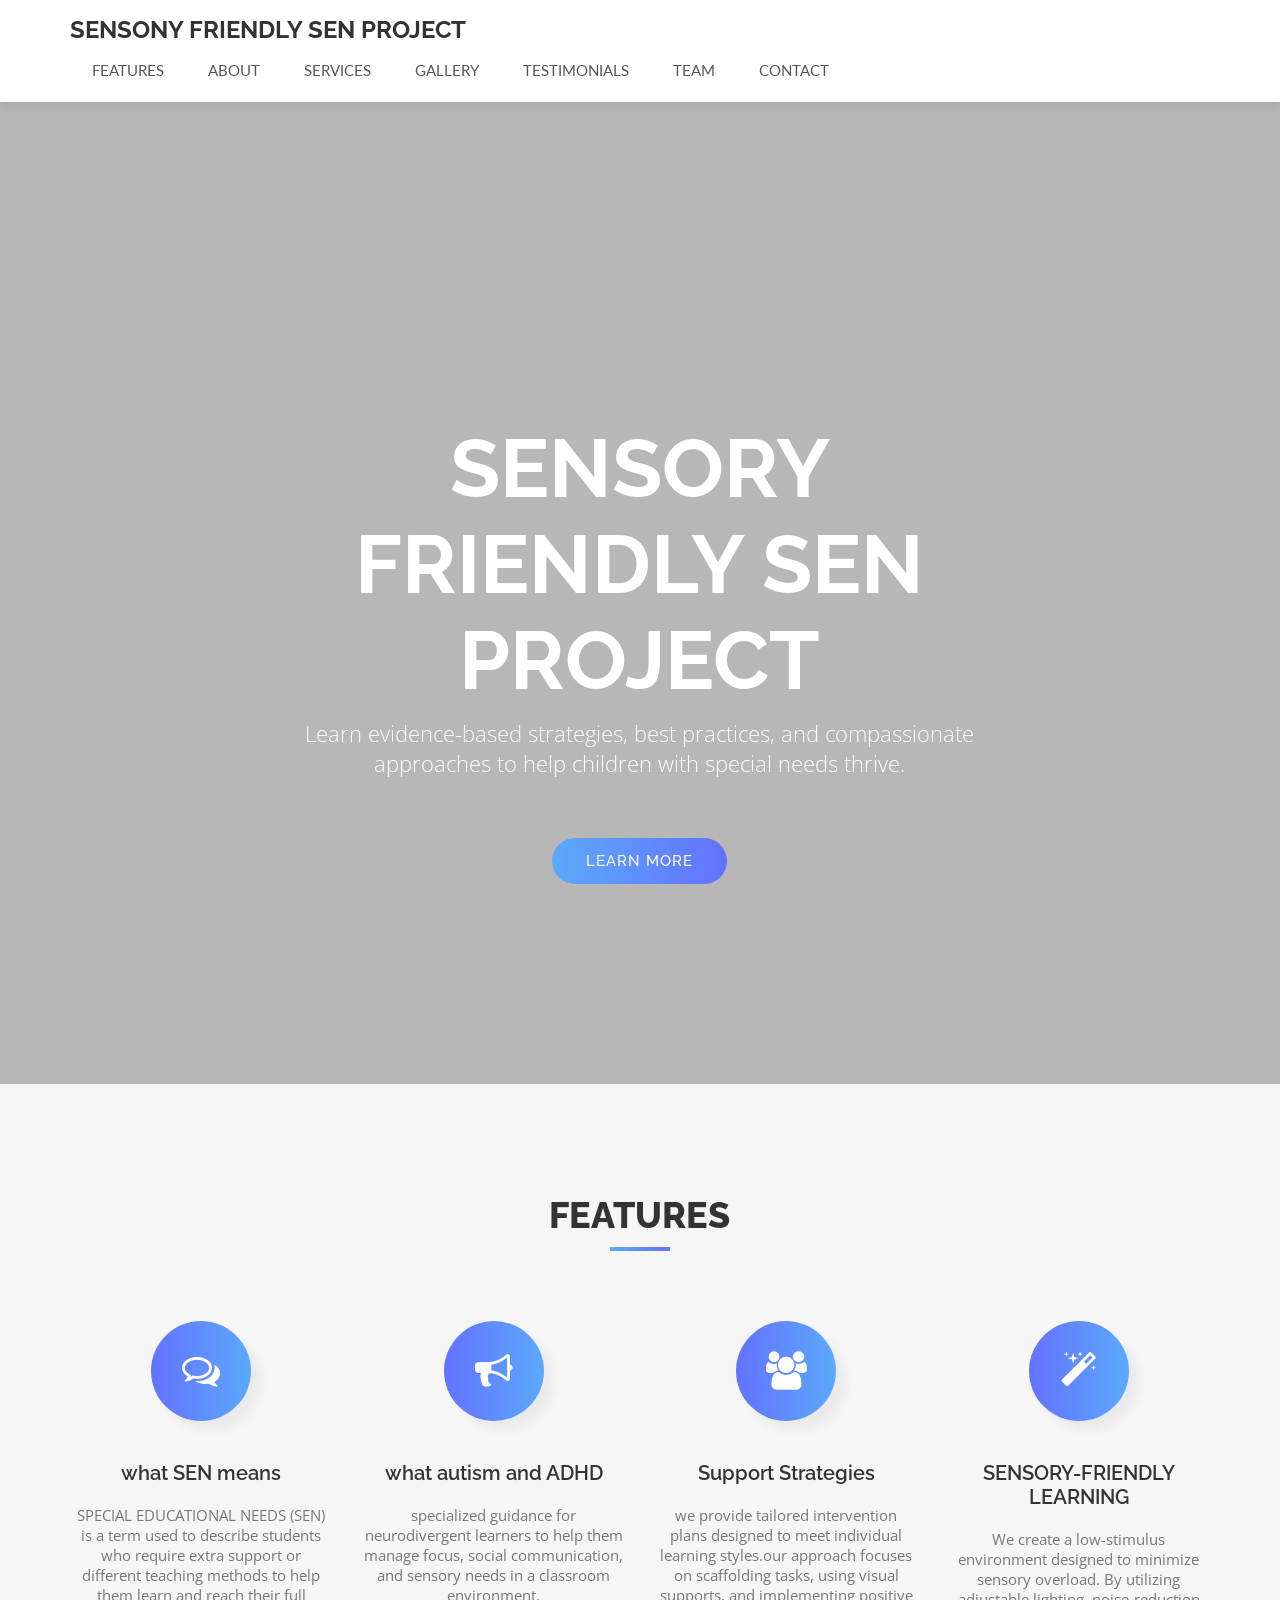
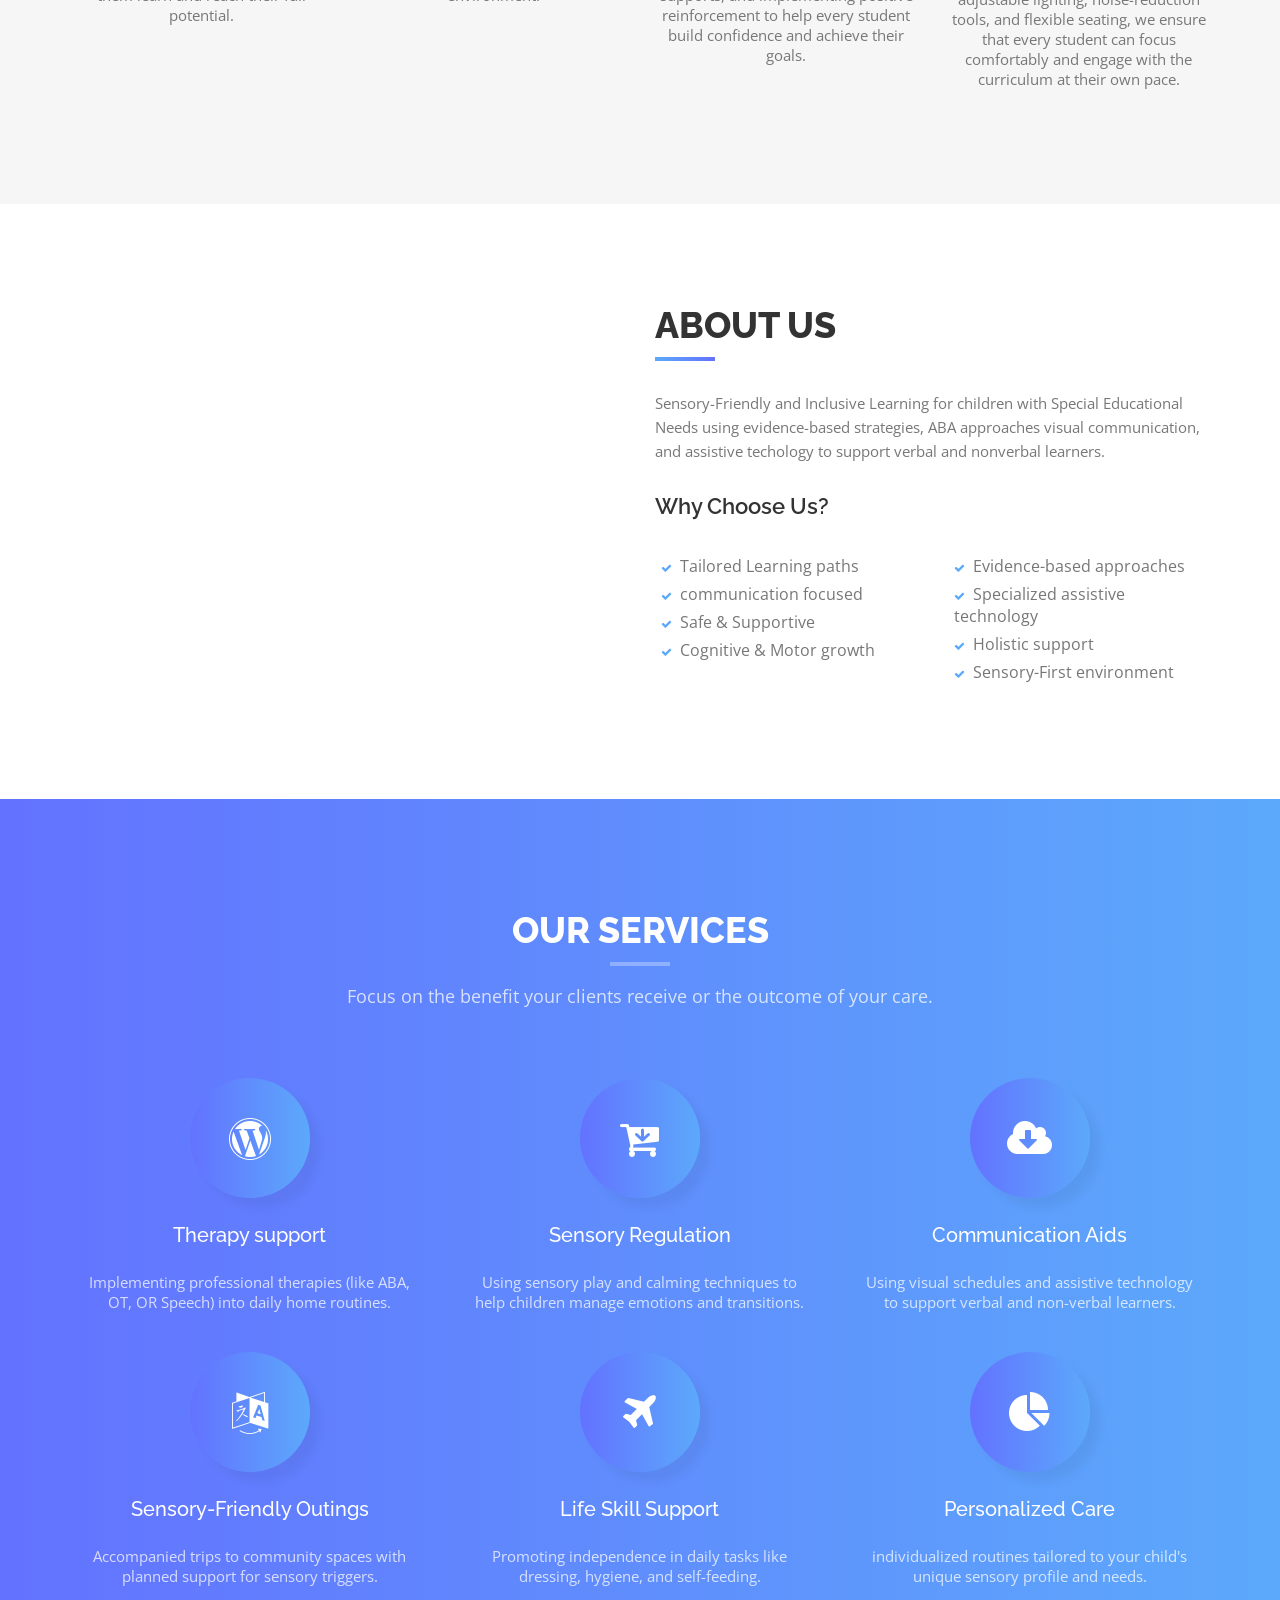
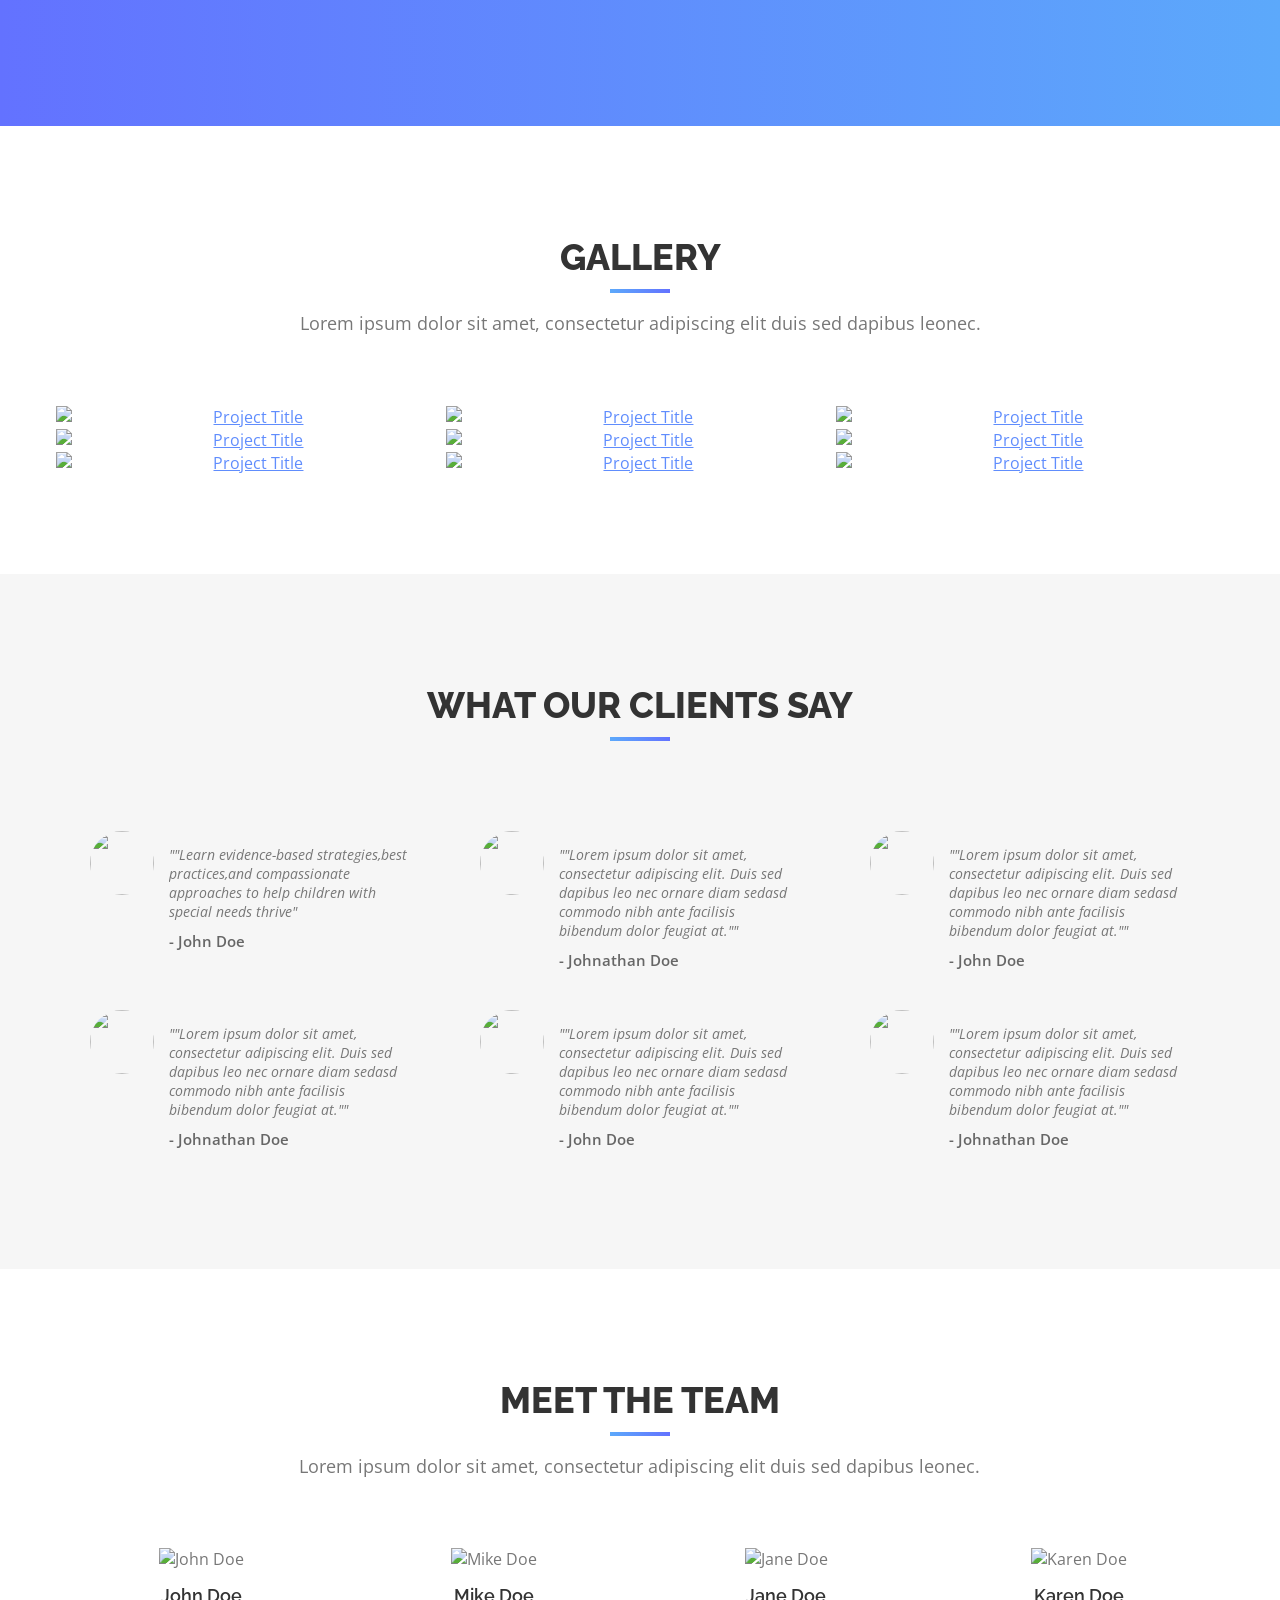
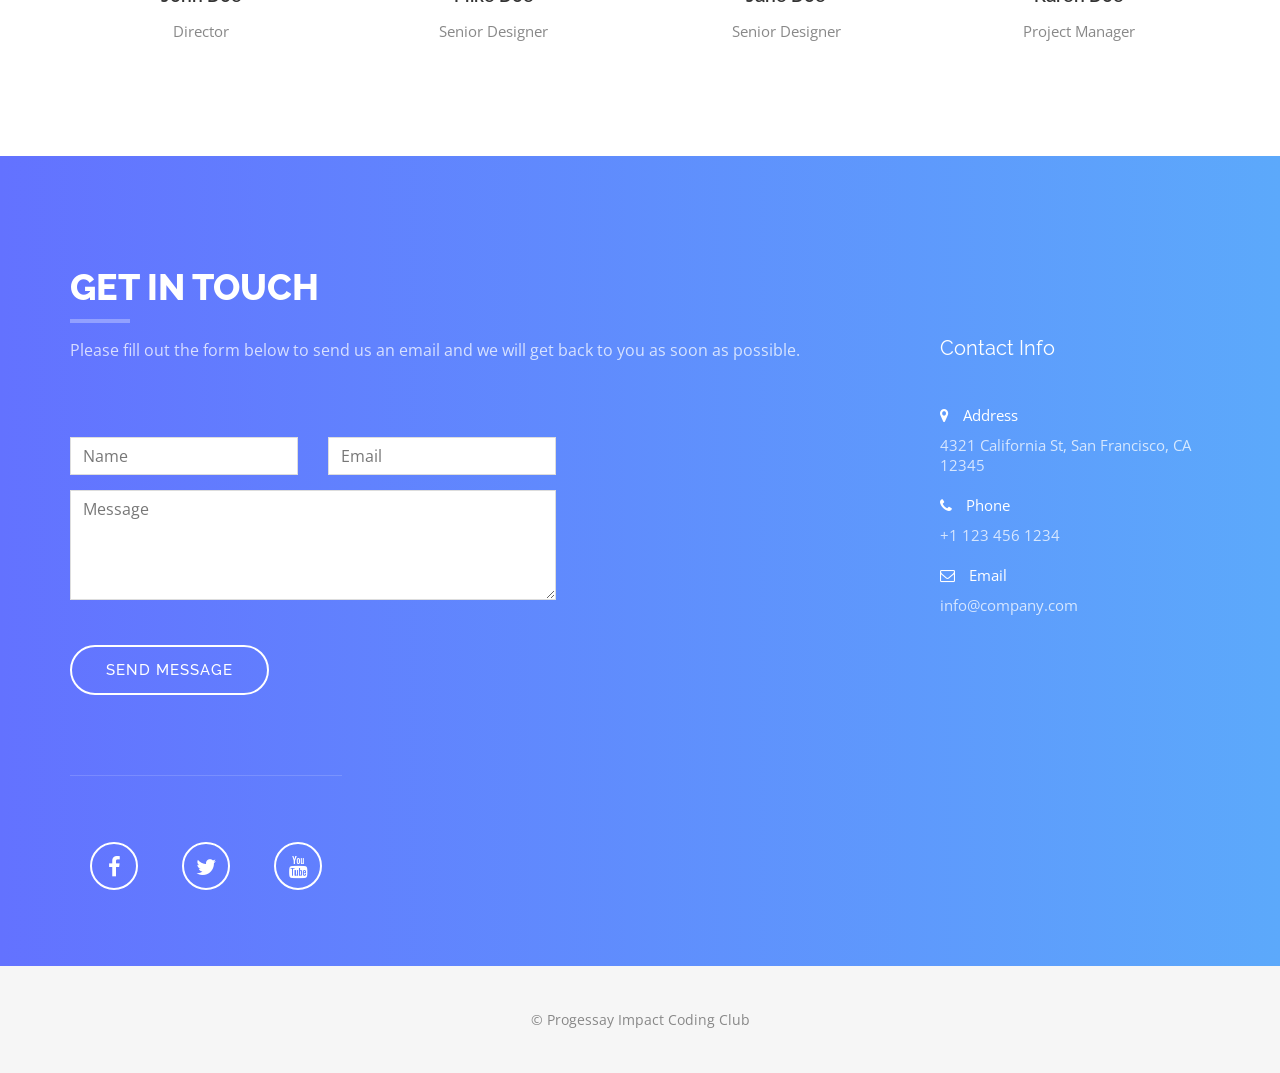
==== index.html @ 5d01d9d2 "i changes paragraph and list" ====
<!DOCTYPE html>
<html>

  <head>
    <meta charset="utf-8" />
    <meta name="viewport" content="width=device-width, initial-scale=1" />
    <link
      rel="stylesheet"
      href="https://cdn.jsdelivr.net/npm/font-awesome@4.7.0/css/font-awesome.min.css"
    />
    <link
      href="https://fonts.googleapis.com/css?family=Open+Sans:300,400,600,700|Lato:400,700|Raleway:300,400,500,600,700,800,900"
      rel="stylesheet"
    />
    <link rel="stylesheet" href="styles.css" />
    <title>Sensory friendly SEN project</title>
    <meta
      name="description"
      content="Website for sen support learning"
    />
  </head>
  <body id="page-top">
    <nav id="menu" class="site-nav">
      <div class="container nav-inner">
        <a class="nav-brand page-scroll" href="#page-top">
          sensony friendly SEN project
        </a>
        <button
          type="button"
          class="nav-toggle"
          aria-expanded="false"
          aria-controls="nav-links"
        >
          <span class="visually-hidden">Toggle navigation</span>
          <span class="nav-toggle-bar"></span>
          <span class="nav-toggle-bar"></span>
          <span class="nav-toggle-bar"></span>
        </button>
        <div id="nav-links" class="nav-links">
          <ul class="nav-list">
            <li><a href="#features" class="page-scroll">Features</a></li>
            <li><a href="#about" class="page-scroll">About</a></li>
            <li><a href="#services" class="page-scroll">Services</a></li>
            <li><a href="#portfolio" class="page-scroll">Gallery</a></li>
            <li><a href="#testimonials" class="page-scroll">Testimonials</a></li>
            <li><a href="#team" class="page-scroll">Team</a></li>
            <li><a href="#contact" class="page-scroll">Contact</a></li>
          </ul>
        </div>
      </div>
    </nav>

    <header id="header">
      <div class="intro">
        <div class="overlay">
          <div class="container">
            <div class="row">
              <div class="col-8 col-center intro-text">
                <h1>sensory friendly SEN PROJECT<span></span></h1>
                <p>
                  Learn evidence-based strategies, best practices, and compassionate
                  approaches to help children with special needs thrive.
                  </p>
                <a href="sen-hub.html" class="btn btn-custom btn-lg page-scroll">
                  Learn More
                </a>
              </div>
            </div>
          </div>
        </div>
      </div>
    </header>

    <div id="features" class="text-center">
      <div class="container">
        <div class="col-10 col-center section-title">
          <h2>Features</h2>
        </div>
        <div class="row">
          <div class="col-3">
            <i class="fa fa-comments-o"></i>
            <h3>what SEN means</h3>
            <p>
              SPECIAL EDUCATIONAL NEEDS (SEN) is a term used to describe  students who 
              require extra support or different teaching methods to help them learn and reach 
              their full potential.
              </p>
          </div>
          <div class="col-3">
            <i class="fa fa-bullhorn"></i>
            <h3>what autism and ADHD</h3>
            <p>
              specialized guidance for neurodivergent learners to help them manage focus,
              social communication, and sensory needs in a classroom environment. 
           </p>
          </div>
          <div class="col-3">
            <i class="fa fa-group"></i>
            <h3>Support Strategies</h3>
            <p>
              we provide tailored intervention plans designed to meet individual learning 
              styles.our approach focuses on scaffolding tasks, using visual supports, and 
              implementing positive reinforcement to help every student build confidence and 
              achieve their goals.
              </p>
          </div>
          <div class="col-3">
            <i class="fa fa-magic"></i>
            <h3>SENSORY-FRIENDLY LEARNING</h3>
            <p>
              We create a low-stimulus environment designed to minimize sensory
              overload. By utilizing adjustable lighting, noise-reduction tools,
              and flexible seating, we ensure that every student can focus comfortably 
              and engage with the curriculum at their own pace.
            </p>
          </div>
        </div>
      </div>
    </div>

    <div id="about">
      <div class="container">
        <div class="row">
          <div class="col-6">
            <img src="img/about.jpg" class="img-fluid" alt="" />
          </div>
          <div class="col-6">
            <div class="about-text">
              <h2>About Us</h2>
              <p>
                Sensory-Friendly and Inclusive Learning for children with 
                Special Educational Needs using evidence-based strategies,
                ABA approaches visual communication, and assistive techology to
                support verbal and nonverbal learners.
                </p>
              <h3>Why Choose Us?</h3>
              <div class="list-style">
                <div class="col-6">
                  <ul>
                    <li>Tailored Learning paths</li>
                    <li>communication focused</li>
                    <li>Safe & Supportive </li>
                    <li>Cognitive & Motor growth</li>
                  </ul>
                </div>
                <div class="col-6">
                  <ul>
                    <li>Evidence-based approaches</li>
                    <li>Specialized assistive technology</li>
                    <li>Holistic support</li>
                    <li>Sensory-First environment</li>
                  </ul>
                </div>
              </div>
            </div>
          </div>
        </div>
      </div>
    </div>

    <div id="services" class="text-center">
      <div class="container">
        <div class="section-title">
          <h2>Our Services</h2>
          <p>
            Focus on the benefit your clients receive or the 
            outcome of your care.
          </p>
        </div>
        <div class="row">
          <div class="col-4">
            <i class="fa fa-wordpress"></i>
            <div class="service-desc">
              <h3>Therapy support</h3>
              <p>
                Implementing professional therapies (like ABA, OT, OR Speech) 
                into daily home routines.
                </p>
            </div>
          </div>
          <div class="col-4">
            <i class="fa fa-cart-arrow-down"></i>
            <div class="service-desc">
              <h3>Sensory Regulation</h3>
              <p>
                Using sensory play and calming techniques to help children manage 
                emotions and transitions.
                </p>
            </div>
          </div>
          <div class="col-4">
            <i class="fa fa-cloud-download"></i>
            <div class="service-desc">
              <h3>Communication Aids</h3>
              <p>
                Using visual schedules and assistive technology to support verbal
                and non-verbal learners.
              </p>
            </div>
          </div>
          <div class="col-4">
            <i class="fa fa-language"></i>
            <div class="service-desc">
              <h3>Sensory-Friendly Outings</h3>
              <p>
                Accompanied trips to community spaces with planned support for 
                sensory triggers. 
              </p>
            </div>
          </div>
          <div class="col-4">
            <i class="fa fa-plane"></i>
            <div class="service-desc">
              <h3>Life Skill Support</h3>
              <p>
                Promoting independence in daily tasks like dressing, 
                hygiene, and self-feeding.
              </p>
            </div>
          </div>
          <div class="col-4">
            <i class="fa fa-pie-chart"></i>
            <div class="service-desc">
              <h3>Personalized Care</h3>
              <p>
                individualized routines tailored to your child's unique sensory
                profile and needs.
              </p>
            </div>
          </div>
        </div>
      </div>
    </div>

    <div id="portfolio" class="text-center">
      <div class="container">
        <div class="section-title">
          <h2>Gallery</h2>
          <p>
            Lorem ipsum dolor sit amet, consectetur adipiscing elit duis sed
            dapibus leonec.
          </p>
        </div>
        <div class="row">
          <div class="portfolio-items">
            <div class="col-4">
              <div class="portfolio-item">
                <div class="hover-bg">
                  <a
                    href="img/portfolio/01-large.jpg"
                    title="Project Title"
                    data-lightbox-gallery="gallery1"
                  >
                    <div class="hover-text">
                      <h4>Project Title</h4>
                    </div>
                    <img
                      src="img/portfolio/01-small.jpg"
                      class="img-fluid"
                      alt="Project Title"
                    />
                  </a>
                </div>
              </div>
            </div>
            <div class="col-4">
              <div class="portfolio-item">
                <div class="hover-bg">
                  <a
                    href="img/portfolio/02-large.jpg"
                    title="Project Title"
                    data-lightbox-gallery="gallery1"
                  >
                    <div class="hover-text">
                      <h4>Project Title</h4>
                    </div>
                    <img
                      src="img/portfolio/02-small.jpg"
                      class="img-fluid"
                      alt="Project Title"
                    />
                  </a>
                </div>
              </div>
            </div>
            <div class="col-4">
              <div class="portfolio-item">
                <div class="hover-bg">
                  <a
                    href="img/portfolio/03-large.jpg"
                    title="Project Title"
                    data-lightbox-gallery="gallery1"
                  >
                    <div class="hover-text">
                      <h4>Project Title</h4>
                    </div>
                    <img
                      src="img/portfolio/03-small.jpg"
                      class="img-fluid"
                      alt="Project Title"
                    />
                  </a>
                </div>
              </div>
            </div>
            <div class="col-4">
              <div class="portfolio-item">
                <div class="hover-bg">
                  <a
                    href="img/portfolio/04-large.jpg"
                    title="Project Title"
                    data-lightbox-gallery="gallery1"
                  >
                    <div class="hover-text">
                      <h4>Project Title</h4>
                    </div>
                    <img
                      src="img/portfolio/04-small.jpg"
                      class="img-fluid"
                      alt="Project Title"
                    />
                  </a>
                </div>
              </div>
            </div>
            <div class="col-4">
              <div class="portfolio-item">
                <div class="hover-bg">
                  <a
                    href="img/portfolio/05-large.jpg"
                    title="Project Title"
                    data-lightbox-gallery="gallery1"
                  >
                    <div class="hover-text">
                      <h4>Project Title</h4>
                    </div>
                    <img
                      src="img/portfolio/05-small.jpg"
                      class="img-fluid"
                      alt="Project Title"
                    />
                  </a>
                </div>
              </div>
            </div>
            <div class="col-4">
              <div class="portfolio-item">
                <div class="hover-bg">
                  <a
                    href="img/portfolio/06-large.jpg"
                    title="Project Title"
                    data-lightbox-gallery="gallery1"
                  >
                    <div class="hover-text">
                      <h4>Project Title</h4>
                    </div>
                    <img
                      src="img/portfolio/06-small.jpg"
                      class="img-fluid"
                      alt="Project Title"
                    />
                  </a>
                </div>
              </div>
            </div>
            <div class="col-4">
              <div class="portfolio-item">
                <div class="hover-bg">
                  <a
                    href="img/portfolio/07-large.jpg"
                    title="Project Title"
                    data-lightbox-gallery="gallery1"
                  >
                    <div class="hover-text">
                      <h4>Project Title</h4>
                    </div>
                    <img
                      src="img/portfolio/07-small.jpg"
                      class="img-fluid"
                      alt="Project Title"
                    />
                  </a>
                </div>
              </div>
            </div>
            <div class="col-4">
              <div class="portfolio-item">
                <div class="hover-bg">
                  <a
                    href="img/portfolio/08-large.jpg"
                    title="Project Title"
                    data-lightbox-gallery="gallery1"
                  >
                    <div class="hover-text">
                      <h4>Project Title</h4>
                    </div>
                    <img
                      src="img/portfolio/sne image.png"
                      class="img-fluid"
                      alt="Project Title"
                    />
                  </a>
                </div>
              </div>
            </div>
            <div class="col-4">
              <div class="portfolio-item">
                <div class="hover-bg">
                  <a
                    href="img/portfolio/09-large.jpg"
                    title="Project Title"
                    data-lightbox-gallery="gallery1"
                  >
                    <div class="hover-text">
                      <h4>Project Title</h4>
                    </div>
                    <img
                      src="img/portfolio/09-small.jpg"
                      class="img-fluid"
                      alt="Project Title"
                    />
                  </a>
                </div>
              </div>
            </div>
          </div>
        </div>
      </div>
    </div>

    <div id="testimonials">
      <div class="container">
        <div class="section-title text-center">
          <h2>What our clients say</h2>
        </div>
        <div class="row">
          <div class="col-4">
            <div class="testimonial">
              <div class="testimonial-image">
                <img src="img/testimonials/01.jpg" alt="" />
              </div>
              <div class="testimonial-content">
                <p>
                  ""Learn evidence-based strategies,best 
                  practices,and compassionate approaches to help 
                  children with special needs thrive"
                </p>                
                <div class="testimonial-meta"> - John Doe </div>
              </div>
            </div>
          </div>
          <div class="col-4">
            <div class="testimonial">
              <div class="testimonial-image">
                <img src="img/testimonials/02.jpg" alt="" />
              </div>
              <div class="testimonial-content">
                <p>
                  ""Lorem ipsum dolor sit amet, consectetur adipiscing elit. Duis
                  sed dapibus leo nec ornare diam sedasd commodo nibh ante
                  facilisis bibendum dolor feugiat at.""
                </p>
                <div class="testimonial-meta"> - Johnathan Doe </div>
              </div>
            </div>
          </div>
          <div class="col-4">
            <div class="testimonial">
              <div class="testimonial-image">
                <img src="img/testimonials/03.jpg" alt="" />
              </div>
              <div class="testimonial-content">
                <p>
                  ""Lorem ipsum dolor sit amet, consectetur adipiscing elit. Duis
                  sed dapibus leo nec ornare diam sedasd commodo nibh ante
                  facilisis bibendum dolor feugiat at.""
                </p>
                <div class="testimonial-meta"> - John Doe </div>
              </div>
            </div>
          </div>
          <div class="col-4">
            <div class="testimonial">
              <div class="testimonial-image">
                <img src="img/testimonials/04.jpg" alt="" />
              </div>
              <div class="testimonial-content">
                <p>
                  ""Lorem ipsum dolor sit amet, consectetur adipiscing elit. Duis
                  sed dapibus leo nec ornare diam sedasd commodo nibh ante
                  facilisis bibendum dolor feugiat at.""
                </p>
                <div class="testimonial-meta"> - Johnathan Doe </div>
              </div>
            </div>
          </div>
          <div class="col-4">
            <div class="testimonial">
              <div class="testimonial-image">
                <img src="img/testimonials/05.jpg" alt="" />
              </div>
              <div class="testimonial-content">
                <p>
                  ""Lorem ipsum dolor sit amet, consectetur adipiscing elit. Duis
                  sed dapibus leo nec ornare diam sedasd commodo nibh ante
                  facilisis bibendum dolor feugiat at.""
                </p>
                <div class="testimonial-meta"> - John Doe </div>
              </div>
            </div>
          </div>
          <div class="col-4">
            <div class="testimonial">
              <div class="testimonial-image">
                <img src="img/testimonials/06.jpg" alt="" />
              </div>
              <div class="testimonial-content">
                <p>
                  ""Lorem ipsum dolor sit amet, consectetur adipiscing elit. Duis
                  sed dapibus leo nec ornare diam sedasd commodo nibh ante
                  facilisis bibendum dolor feugiat at.""
                </p>
                <div class="testimonial-meta"> - Johnathan Doe </div>
              </div>
            </div>
          </div>
        </div>
      </div>
    </div>

    <div id="team" class="text-center">
      <div class="container">
        <div class="col-8 col-center section-title">
          <h2>Meet the Team</h2>
          <p>
            Lorem ipsum dolor sit amet, consectetur adipiscing elit duis sed
            dapibus leonec.
          </p>
        </div>
        <div class="row">
          <div class="col-3 team">
            <div class="team-card">
              <img src="img/team/01.jpg" alt="John Doe" class="team-img" />
              <div class="team-caption">
                <h4>John Doe</h4>
                <p>Director</p>
              </div>
            </div>
          </div>
          <div class="col-3 team">
            <div class="team-card">
              <img src="img/team/02.jpg" alt="Mike Doe" class="team-img" />
              <div class="team-caption">
                <h4>Mike Doe</h4>
                <p>Senior Designer</p>
              </div>
            </div>
          </div>
          <div class="col-3 team">
            <div class="team-card">
              <img src="img/team/03.jpg" alt="Jane Doe" class="team-img" />
              <div class="team-caption">
                <h4>Jane Doe</h4>
                <p>Senior Designer</p>
              </div>
            </div>
          </div>
          <div class="col-3 team">
            <div class="team-card">
              <img src="img/team/04.jpg" alt="Karen Doe" class="team-img" />
              <div class="team-caption">
                <h4>Karen Doe</h4>
                <p>Project Manager</p>
              </div>
            </div>
          </div>
        </div>
      </div>
    </div>

    <div>
      <div id="contact">
        <div class="container">
          <div class="col-8">
            <div class="row">
              <div class="section-title">
                <h2>Get In Touch</h2>
                <p>
                  Please fill out the form below to send us an email and we will
                  get back to you as soon as possible.
                </p>
              </div>
              <form name="sentMessage" novalidate>
                <div class="row">
                  <div class="col-6">
                    <div class="form-group">
                      <input
                        type="text"
                        id="name"
                        name="name"
                        class="field"
                        placeholder="Name"
                        required
                      />
                      <p class="field-error"></p>
                    </div>
                  </div>
                  <div class="col-6">
                    <div class="form-group">
                      <input
                        type="email"
                        id="email"
                        name="email"
                        class="field"
                        placeholder="Email"
                        required
                      />
                      <p class="field-error"></p>
                    </div>
                  </div>
                </div>
                <div class="form-group">
                  <textarea
                    name="message"
                    id="message"
                    class="field"
                    rows="4"
                    placeholder="Message"
                    required
                  ></textarea>
                  <p class="field-error"></p>
                </div>
                <div id="success"></div>
                <button type="submit" class="btn btn-custom btn-lg">
                  Send Message
                </button>
              </form>
            </div>
          </div>
          <div class="col-3 col-offset-1 contact-info">
            <div class="contact-item">
              <h3>Contact Info</h3>
              <p>
                <span><i class="fa fa-map-marker"></i> Address</span>
                4321 California St, San Francisco, CA 12345
              </p>
            </div>
            <div class="contact-item">
              <p>
                <span><i class="fa fa-phone"></i> Phone</span>
                +1 123 456 1234
              </p>
            </div>
            <div class="contact-item">
              <p>
                <span><i class="fa fa-envelope-o"></i> Email</span>
                info@company.com
              </p>
            </div>
          </div>
          <div class="col-12">
            <div class="row">
              <div class="social">
                <ul>
                  <li>
                    <a href="https://fb.com"><i class="fa fa-facebook"></i></a>
                  </li>
                  <li>
                    <a href="https://twitter.com"
                      ><i class="fa fa-twitter"></i
                    ></a>
                  </li>
                  <li>
                    <a href="https://youtube.com"
                      ><i class="fa fa-youtube"></i
                    ></a>
                  </li>
                </ul>
              </div>
            </div>
          </div>
        </div>
      </div>
      <div id="footer">
        <div class="container text-center">
          <p>
            &copy; Progessay Impact Coding Club
          </p>
        </div>
      </div>
    </div>

    <script src="script.js"></script>
  </body>
</html>
---- styles.css ----
*,
*::before,
*::after {
  box-sizing: border-box;
}

body,
html {
  font-family: "Open Sans", sans-serif;
  text-rendering: optimizeLegibility !important;
  -webkit-font-smoothing: antialiased !important;
  color: #777;
  font-weight: 400;
  width: 100% !important;
  height: 100% !important;
  margin: 0;
}

body {
  padding-top: 70px;
}

img {
  max-width: 100%;
  height: auto;
}

/* Layout */
.container {
  max-width: 1170px;
  margin: 0 auto;
  padding: 0 15px;
}

.row {
  display: flex;
  flex-wrap: wrap;
  margin: 0 -15px;
}

[class*="col-"] {
  padding: 0 15px;
  width: 100%;
}

.col-12 {
  width: 100%;
}

.col-10 {
  width: 83.333%;
}

.col-8 {
  width: 66.666%;
}

.col-6 {
  width: 50%;
}

.col-4 {
  width: 33.333%;
}

.col-3 {
  width: 25%;
}

.col-center {
  margin-left: auto;
  margin-right: auto;
}

.col-offset-1 {
  margin-left: 8.333%;
}

.text-center {
  text-align: center;
}

.visually-hidden {
  position: absolute;
  width: 1px;
  height: 1px;
  padding: 0;
  margin: -1px;
  overflow: hidden;
  clip: rect(0, 0, 0, 0);
  border: 0;
}

.img-fluid {
  display: block;
  max-width: 100%;
  height: auto;
}

.btn {
  display: inline-block;
  text-decoration: none;
  cursor: pointer;
}

.btn-lg {
  font-size: 18px;
}

@media (max-width: 991px) {
  .col-4,
  .col-3 {
    width: 50%;
  }

  .col-offset-1 {
    margin-left: 0;
  }
}

@media (max-width: 767px) {
  body {
    padding-top: 60px;
  }

  .col-8,
  .col-6,
  .col-4,
  .col-10 {
    width: 100%;
  }

  #features .col-3 {
    width: 50%;
  }

  #about .list-style .col-6 {
    width: 100%;
  }
}
h2,
h3,
h4 {
  font-family: "Raleway", sans-serif;
}
h2 {
  text-transform: uppercase;
  margin: 0 0 20px;
  font-weight: 800;
  font-size: 36px;
  color: #333;
}
h3 {
  font-size: 20px;
  font-weight: 600;
  color: #333;
}
h4 {
  font-size: 18px;
  color: #333;
  font-weight: 600;
}
h5 {
  text-transform: uppercase;
  font-weight: 700;
  line-height: 20px;
}
p {
  font-size: 15px;
}
p.intro {
  margin: 12px 0 0;
  line-height: 24px;
}
a {
  color: #608dfd;
  font-weight: 400;
}
a:hover,
a:focus {
  text-decoration: none;
  color: #608dfd;
}
ul,
ol {
  list-style: none;
}
ul,
ol {
  padding: 0;
  webkit-padding: 0;
  moz-padding: 0;
}
hr {
  height: 2px;
  width: 70px;
  text-align: center;
  position: relative;
  background: #1e7a46;
  margin-bottom: 20px;
  border: 0;
}
/* Navigation */
#menu.site-nav {
  position: fixed;
  top: 0;
  left: 0;
  right: 0;
  z-index: 1000;
  padding: 15px 0;
  transition: all 0.8s;
  background-color: #fff;
  box-shadow: 0 0 10px rgba(0, 0, 0, 0.15);
}

#menu .nav-inner {
  display: flex;
  align-items: center;
  justify-content: space-between;
  flex-wrap: wrap;
}

#menu a.nav-brand {
  font-family: "Raleway", sans-serif;
  font-size: 24px;
  font-weight: 700;
  color: #333;
  text-transform: uppercase;
  text-decoration: none;
}

#menu .nav-list {
  display: flex;
  flex-wrap: wrap;
  align-items: center;
  justify-content: flex-end;
  margin: 0;
  padding: 0;
  list-style: none;
}

#menu .nav-list > li > a {
  position: relative;
  display: block;
  font-family: "Lato", sans-serif;
  text-transform: uppercase;
  color: #555;
  font-size: 15px;
  font-weight: 400;
  padding: 8px 2px;
  margin: 9px 20px 0;
  text-decoration: none;
}

#menu .nav-list > li > a::after {
  display: block;
  position: absolute;
  left: 0;
  bottom: -1px;
  width: 0;
  height: 2px;
  background: linear-gradient(to right, #6372ff 0%, #5ca9fb 100%);
  content: "";
  transition: width 0.2s;
}

#menu .nav-list > li > a:hover::after,
#menu .nav-list > li > a:focus::after {
  width: 100%;
}

.nav-toggle {
  display: none;
  flex-direction: column;
  justify-content: center;
  gap: 5px;
  width: 44px;
  height: 44px;
  padding: 0;
  border: 1px solid #ddd;
  border-radius: 0;
  background: #fff;
  cursor: pointer;
}

.nav-toggle-bar {
  display: block;
  width: 22px;
  height: 2px;
  margin: 0 auto;
  background-color: #555;
  transition: background-color 0.2s;
}

.nav-toggle:hover,
.nav-toggle:focus {
  border-color: #608dfd;
}

.nav-toggle:hover .nav-toggle-bar,
.nav-toggle:focus .nav-toggle-bar {
  background-color: #608dfd;
}

@media (max-width: 767px) {
  .nav-toggle {
    display: flex;
  }

  #menu .nav-links {
    display: none;
    width: 100%;
    order: 3;
  }

  #menu .nav-links.is-open {
    display: block;
  }

  #menu .nav-list {
    flex-direction: column;
    align-items: flex-start;
    padding: 10px 0 5px;
  }

  #menu .nav-list > li > a {
    margin: 6px 0;
  }
}
.section-title {
  margin-bottom: 70px;
}
.section-title h2 {
  position: relative;
  margin-top: 10px;
  margin-bottom: 15px;
  padding-bottom: 15px;
}
.section-title h2::after {
  position: absolute;
  content: "";
  background: linear-gradient(to right, #5ca9fb 0%, #6372ff 100%);
  height: 4px;
  width: 60px;
  bottom: 0;
  margin-left: -30px;
  left: 50%;
}
.section-title p {
  font-size: 18px;
}
.btn-custom {
  font-family: "Raleway", sans-serif;
  text-transform: uppercase;
  color: #fff;
  background-color: #5ca9fb;
  background-image: linear-gradient(to right, #5ca9fb 0%, #6372ff 100%);
  padding: 14px 34px;
  letter-spacing: 1px;
  margin: 0;
  font-size: 15px;
  font-weight: 500;
  border-radius: 25px;
  transition: all 0.5s linear;
  border: 0;
}
.btn-custom:hover,
.btn-custom:focus,
.btn-custom.focus,
.btn-custom:active,
.btn-custom.active {
  color: #fff;
  background-image: none;
  background-color: #6372ff;
}
.btn:active,
.btn.active {
  background-image: none;
  outline: 0;
  -webkit-box-shadow: none;
  box-shadow: none;
}
a:focus,
.btn:focus,
.btn:active:focus,
.btn.active:focus,
.btn.focus,
.btn:active.focus,
.btn.active.focus {
  outline: none;
  outline-offset: none;
}
/* Header Section */

.intro {
  display: table;
  width: 100%;
  padding: 0;
  background: url(sne-image.png) center center no-repeat;
  background-color: #e5e5e5;
  -webkit-background-size: cover;
  -moz-background-size: cover;
  background-size: cover;
  -o-background-size: cover;
}
.intro .overlay {
  background: rgba(0, 0, 0, 0.2);
}
.intro h1 {
  font-family: "Raleway", sans-serif;
  color: #fff;
  font-size: 82px;
  font-weight: 700;
  text-transform: uppercase;
  margin-top: 0;
  margin-bottom: 10px;
}
.intro h1 span {
  font-weight: 800;
  color: #5ca9fb;
}
.intro p {
  color: #fff;
  font-size: 22px;
  font-weight: 300;
  line-height: 30px;
  margin: 0 auto;
  margin-bottom: 60px;
}
header .intro-text {
  padding-top: 350px;
  padding-bottom: 200px;
  text-align: center;
}
/* Features Section */
#features {
  padding: 100px 0;
  background: #f6f6f6;
}
#features i.fa {
  font-size: 38px;
  margin-bottom: 20px;
  transition: all 0.5s;
  color: #fff;
  width: 100px;
  height: 100px;
  padding: 30px 0;
  border-radius: 50%;
  background: linear-gradient(to right, #6372ff 0%, #5ca9fb 100%);
  box-shadow: 10px 10px 10px rgba(0, 0, 0, 0.05);
}
/* About Section */
#about {
  padding: 100px 0;
}
#about h3 {
  font-size: 22px;
  margin: 0 0 20px;
}
#about h2 {
  position: relative;
  margin-bottom: 15px;
  padding-bottom: 15px;
}
#about h2::after {
  position: absolute;
  content: "";
  background: linear-gradient(to right, #5ca9fb 0%, #6372ff 100%);
  height: 4px;
  width: 60px;
  bottom: 0;
  left: 0;
}
#about .list-style {
  display: flex;
  flex-wrap: wrap;
  margin: 0 -15px;
}

#about .list-style .col-6 {
  width: 50%;
}

#about .about-text li {
  margin-bottom: 6px;
  margin-left: 6px;
  list-style: none;
  padding: 0;
}
#about .about-text li:before {
  content: "\f00c";
  font-family: "FontAwesome";
  color: #5ca9fb;
  font-size: 11px;
  font-weight: 300;
  padding-right: 8px;
}
#about img {
  width: 520px;
  margin-top: 10px;
  background: #fff;
  border-right: 0;
  box-shadow: 0 0 50px rgba(0, 0, 0, 0.06);
}
#about p {
  line-height: 24px;
  margin: 30px 0;
}
/* Services Section */
#services {
  padding: 100px 0;
  background: linear-gradient(to right, #6372ff 0%, #5ca9fb 100%);
  color: #fff;
}
#services .service-desc {
  margin: 10px 10px 20px;
}
#services h2 {
  color: #fff;
}
#services .section-title h2::after {
  position: absolute;
  content: "";
  background: rgba(255, 255, 255, 0.3);
  height: 4px;
  width: 60px;
  bottom: 0;
  margin-left: -30px;
  left: 50%;
}
#services i.fa {
  font-size: 42px;
  width: 120px;
  height: 120px;
  padding: 40px 0;
  background: linear-gradient(to right, #6372ff 0%, #5ca9fb 100%);
  border-radius: 50%;
  color: #fff;
  box-shadow: 10px 10px 10px rgba(0, 0, 0, 0.05);
}
#services h3 {
  font-weight: 500;
  padding: 5px 0;
  color: #fff;
}
#services p {
  color: rgba(255, 255, 255, 0.75);
}
#services .service-desc {
  margin-bottom: 40px;
}
/* Portfolio Section */
#portfolio {
  padding: 100px 0;
}
.portfolio-items {
  display: flex;
  flex-wrap: wrap;
  width: 100%;
}

.portfolio-item {
  margin: 1px -15px 0 -14px;
  padding: 0;
}

.portfolio-item .img-fluid {
  width: 100%;
}
.portfolio-item .hover-bg {
  overflow: hidden;
  position: relative;
  margin: 0;
}
.hover-bg .hover-text {
  position: absolute;
  text-align: center;
  margin: 0 auto;
  color: #fff;
  background: linear-gradient(
    to right,
    rgba(99, 114, 255, 0.8) 0%,
    rgba(92, 169, 251, 0.8) 100%
  );
  padding: 30% 0 0;
  height: 100%;
  width: 100%;
  opacity: 0;
  transition: all 0.5s;
}
.hover-bg .hover-text > h4 {
  opacity: 0;
  color: #fff;
  -webkit-transform: translateY(100%);
  transform: translateY(100%);
  transition: all 0.3s;
  font-size: 18px;
  letter-spacing: 1px;
  font-weight: 500;
  text-transform: uppercase;
}
.hover-bg:hover .hover-text > h4 {
  opacity: 1;
  -webkit-backface-visibility: hidden;
  -webkit-transform: translateY(0);
  transform: translateY(0);
}
.hover-bg:hover .hover-text {
  opacity: 1;
}
/* Testimonials Section */
#testimonials {
  padding: 100px 0;
  background: #f6f6f6;
}
#testimonials i {
  color: #e6e6e6;
  font-size: 32px;
  margin-bottom: 20px;
}
.testimonial {
  position: relative;
  padding: 20px;
}
.testimonial-image {
  float: left;
  margin-right: 15px;
}
.testimonial-image,
.testimonial-image img {
  display: block;
  width: 64px;
  height: 64px;
  border-radius: 50%;
}
.testimonial-content {
  position: relative;
  overflow: hidden;
}
.testimonial-content p {
  margin-bottom: 0;
  font-size: 14px;
  font-style: italic;
}
.testimonial-meta {
  margin-top: 10px;
  font-size: 15px;
  font-weight: 600;
  color: #666;
}
/* Team Section */
#team {
  padding: 100px 0;
}
#team h4 {
  margin: 5px 0;
}
#team .team-img {
  width: 240px;
}
#team .team-card {
  background: transparent;
  border: 0;
}
#team .team-card .team-caption {
  padding: 10px 0 0;
  color: #888;
}
/* Contact Section */
#contact > .container {
  display: flex;
  flex-wrap: wrap;
}

#contact {
  padding: 100px 0 60px;
  background: linear-gradient(to right, #6372ff 0%, #5ca9fb 100%);
  color: rgba(255, 255, 255, 0.75);
}
#contact .section-title {
  margin-bottom: 40px;
}
#contact .section-title p {
  font-size: 16px;
}
#contact h2 {
  color: #fff;
  margin-top: 10px;
  margin-bottom: 15px;
  padding-bottom: 15px;
}
#contact .section-title h2::after {
  position: absolute;
  content: "";
  background: rgba(255, 255, 255, 0.3);
  height: 4px;
  width: 60px;
  bottom: 0;
  left: 30px;
}
#contact h3 {
  color: #fff;
  margin-top: 80px;
  margin-bottom: 25px;
  padding-bottom: 20px;
  font-weight: 400;
}
#contact form {
  padding-top: 20px;
}
#contact .btn-custom {
  margin: 30px 0;
  background: transparent;
  border: 2px solid #fff;
}
#contact .btn-custom:hover {
  color: #1f386e;
  background: #fff;
}
label {
  font-size: 12px;
  font-weight: 400;
  font-family: "Open Sans", sans-serif;
  float: left;
}
#contact .field {
  display: block;
  width: 100%;
  padding: 6px 12px;
  font-size: 16px;
  line-height: 1.5;
  color: #444;
  background-color: #fff;
  border: 1px solid #ddd;
  border-radius: 0;
  font-family: inherit;
}

#contact .field:focus {
  border-color: #999;
  outline: 0;
}

#contact .field::placeholder {
  color: #777;
}

#contact .field-error {
  margin: 6px 0 0;
  color: #cc0033;
  font-size: 14px;
}

#contact .form-group {
  margin-bottom: 15px;
}
#contact .contact-item {
  margin: 20px 0;
}
#contact .contact-item span {
  color: rgba(255, 255, 255, 1);
  margin-bottom: 10px;
  display: block;
}
#contact .contact-item i.fa {
  margin-right: 10px;
}
#contact .social {
  border-top: 1px solid rgba(255, 255, 255, 0.15);
  padding-top: 50px;
  margin-top: 50px;
  text-align: center;
}
#contact .social ul li {
  display: inline-block;
  margin: 0 20px;
}
#contact .social i.fa {
  font-size: 22px;
  width: 48px;
  height: 48px;
  padding: 12px 0;
  border: 2px solid #fff;
  color: #fff;
  border-radius: 50%;
  transition: all 0.3s;
}
#contact .social i.fa:hover {
  color: #608dfd;
  background: #fff;
}
/* Footer Section*/
#footer {
  background: #f6f6f6;
  padding: 30px 0;
}
#footer p {
  color: #888;
  font-size: 14px;
}
#footer a {
  color: #608dfd;
}
#footer a:hover {
  border-bottom: 2px solid #608dfd;
}

@media (max-width: 768px) {
  #about img {
    margin: 50px 0;
  }
}
@media screen and (max-width: 400px) {
  #features {
    padding: 60px 0;
  }

  #features .col-3 {
    width: 100%;
  }
}

#break-website-button {
  position: fixed;
  background-color: rgb(249, 127, 127);
  color: white;
  padding: 2em;
  font-size: 1.5em;
  top: 2em;
  right: 2em;
  z-index: 10000;
  border: none;
  cursor: pointer;
}
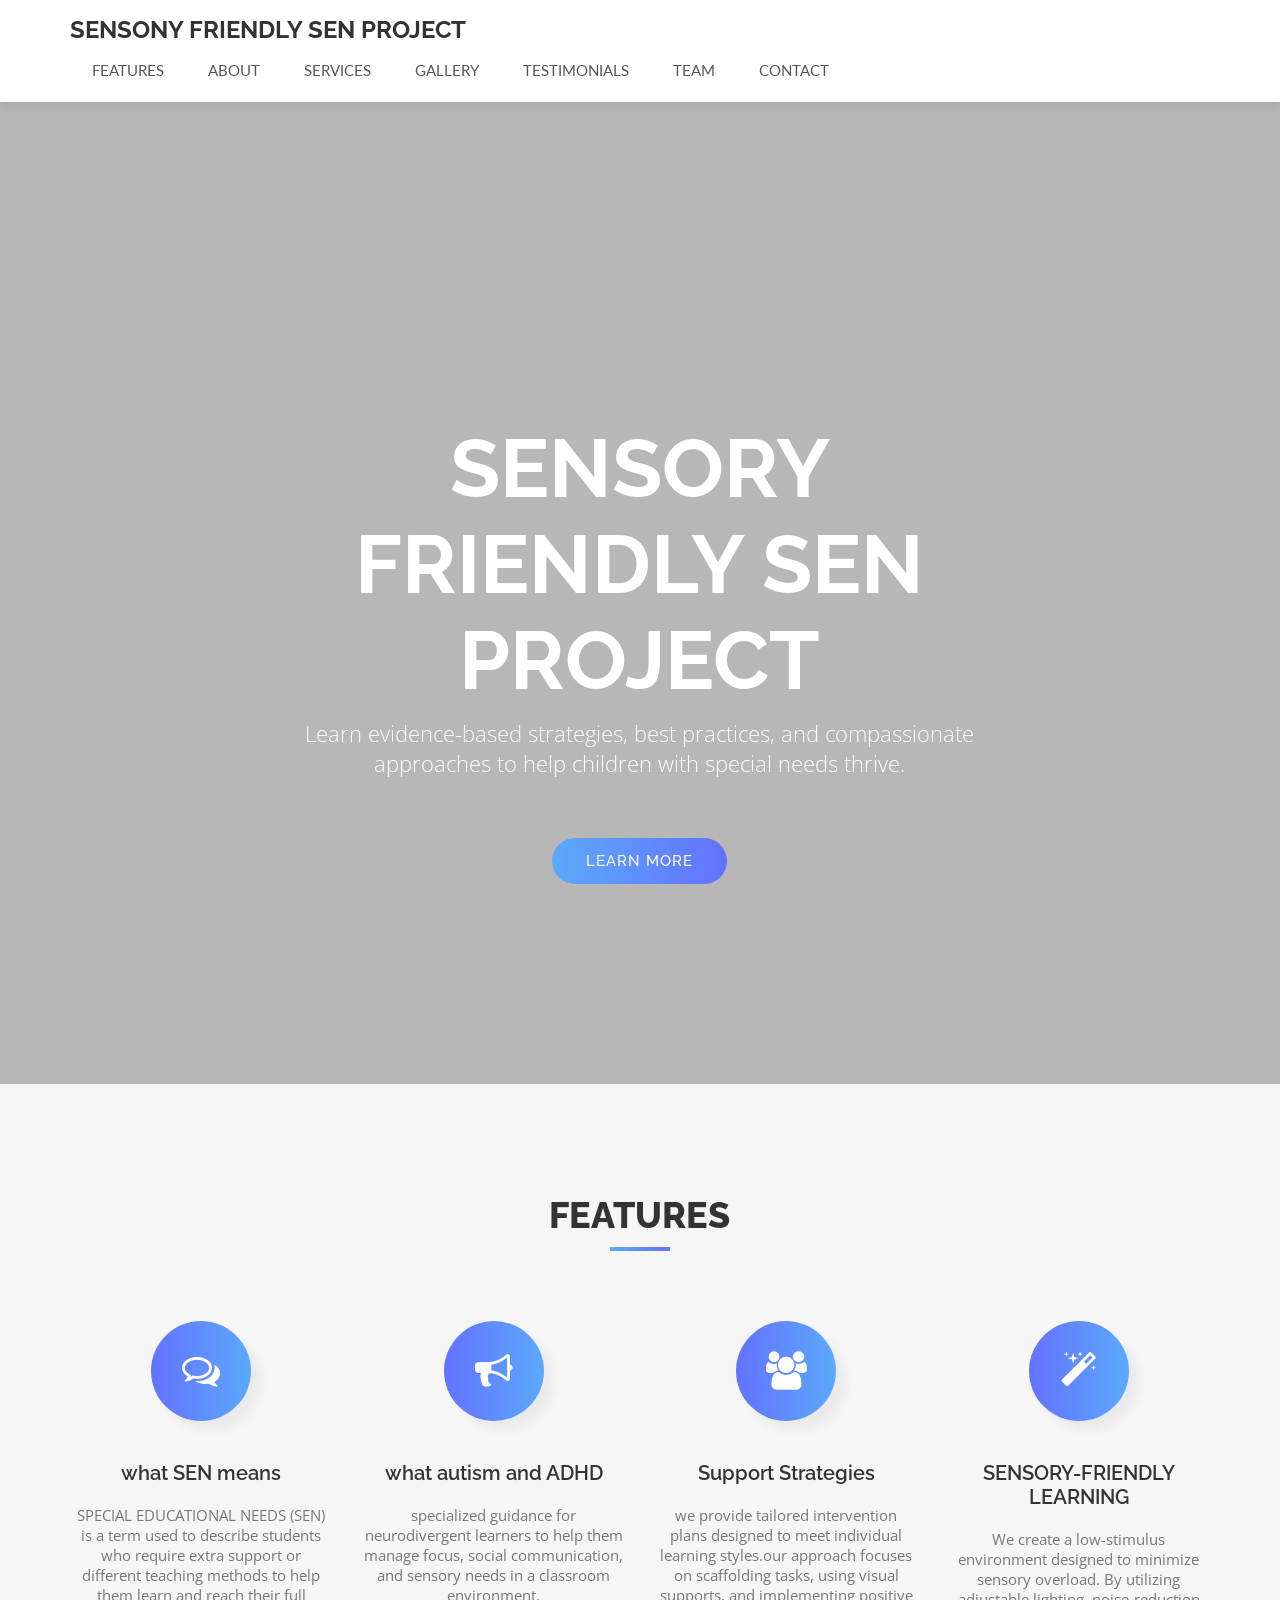
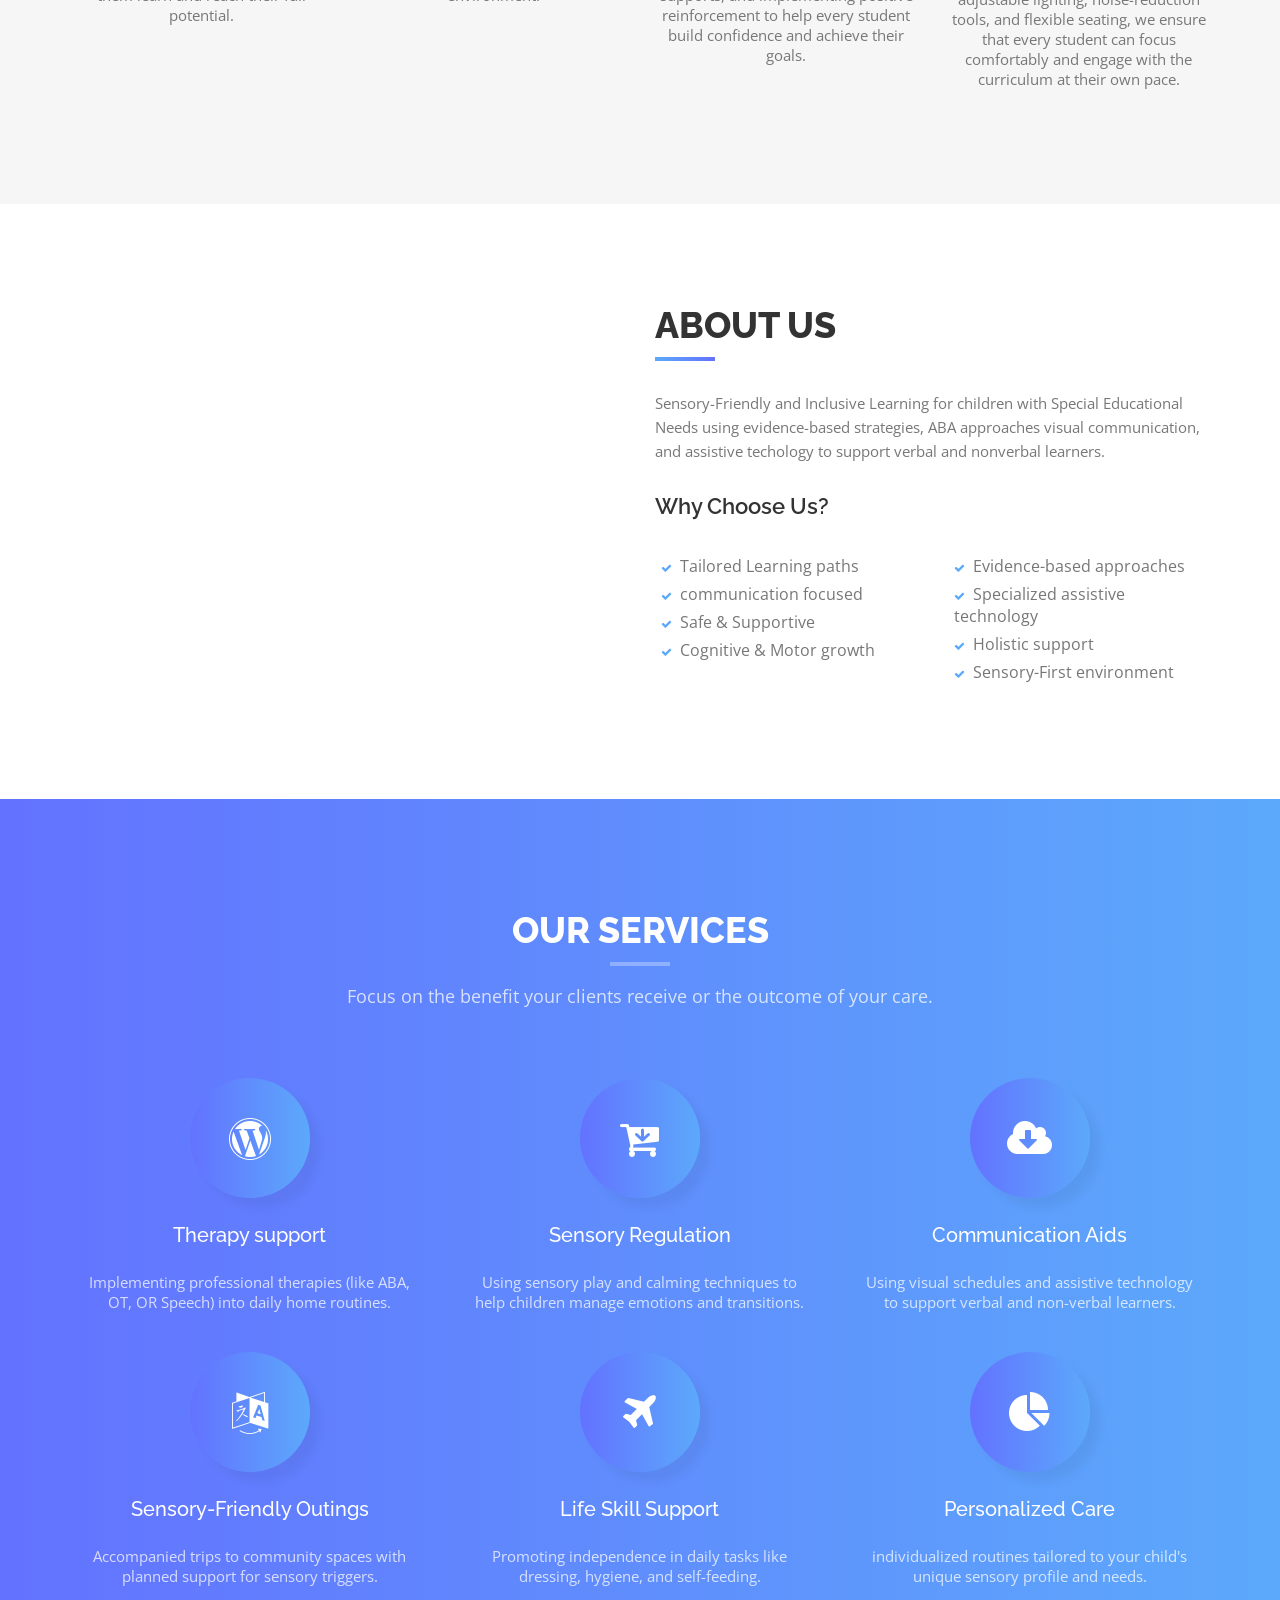
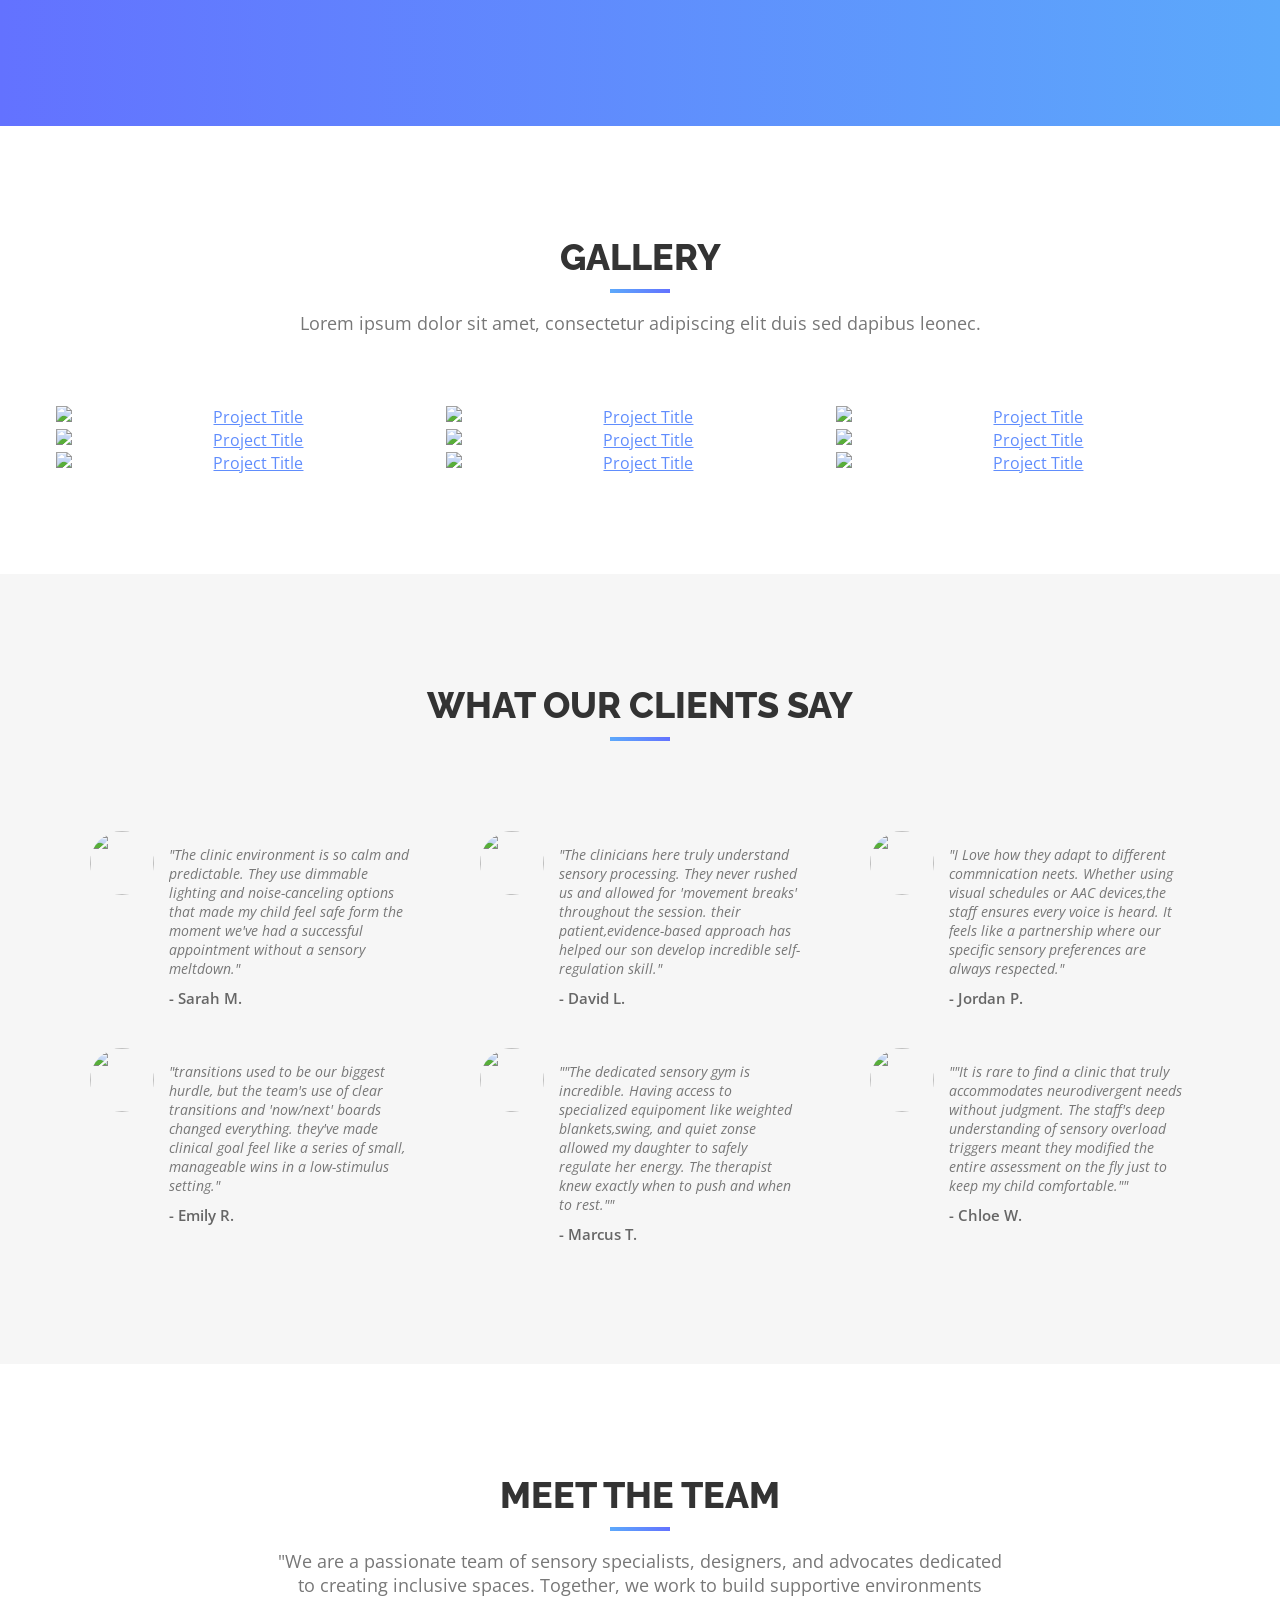
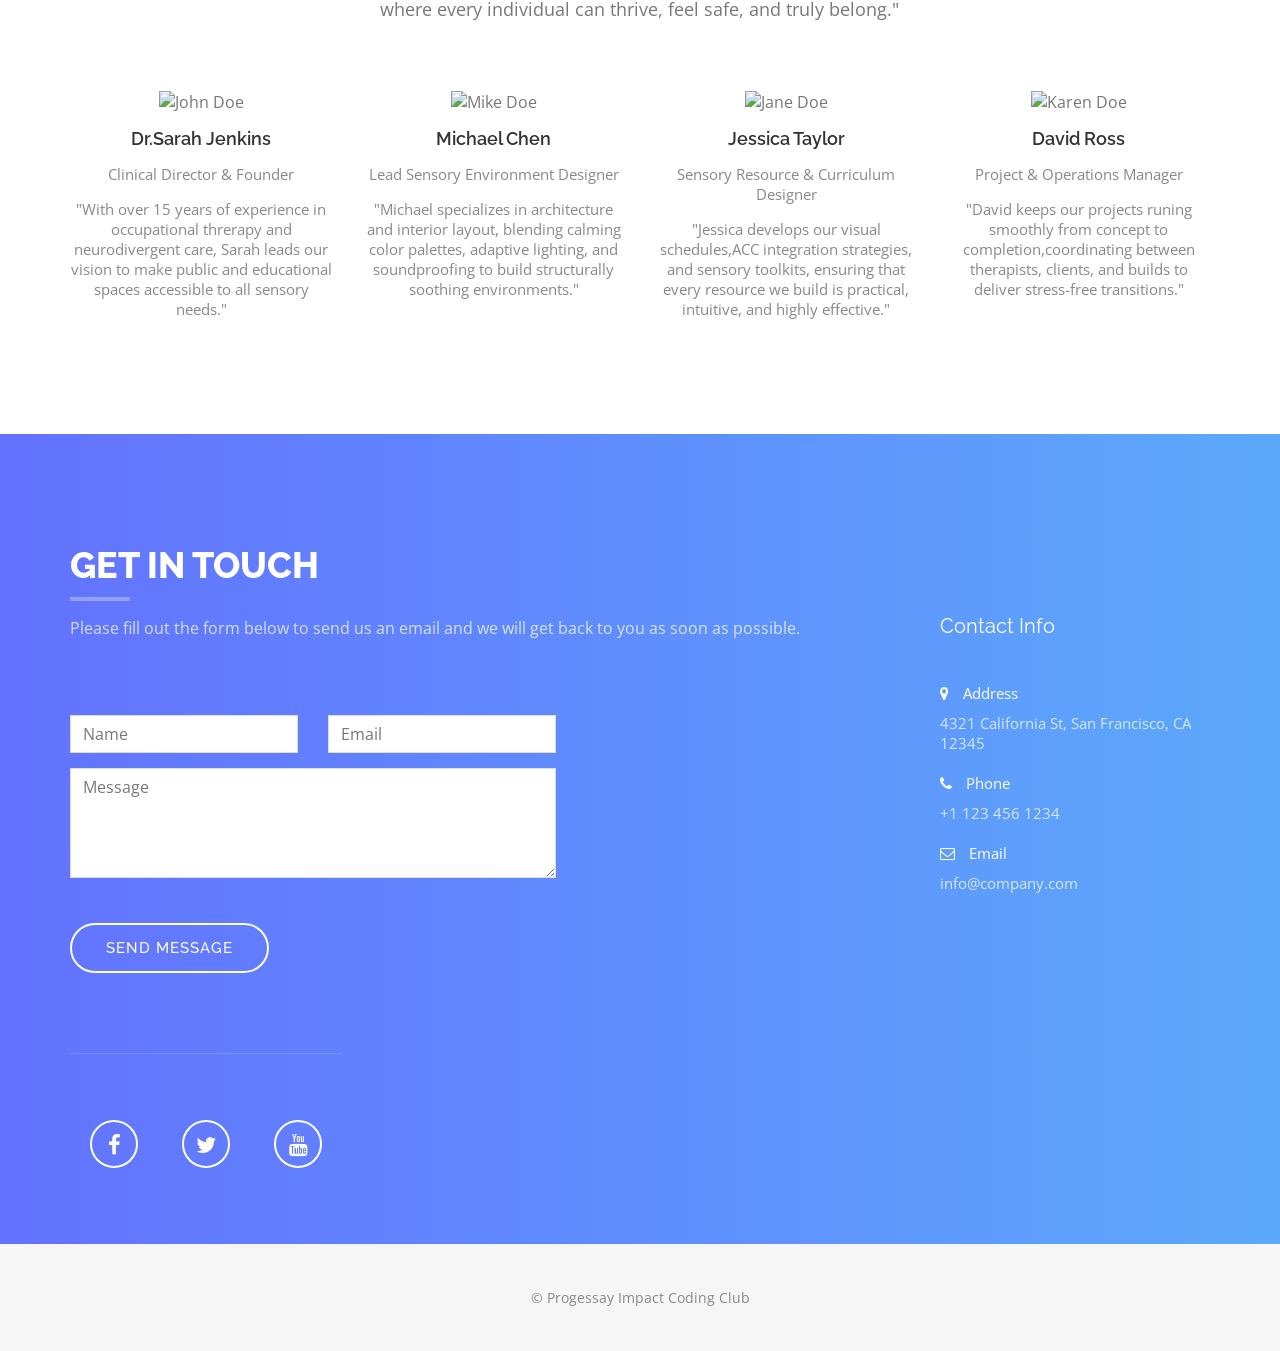
==== commit 9f37eb1b: "i changes paragraph and image" ====
--- a/index.html
+++ b/index.html
@@ -441,11 +441,12 @@
               </div>
               <div class="testimonial-content">
                 <p>
-                  ""Learn evidence-based strategies,best 
-                  practices,and compassionate approaches to help 
-                  children with special needs thrive"
+                  "The clinic environment is so calm and predictable. They use dimmable
+                  lighting and noise-canceling options that made my child feel safe form
+                  the moment we've had a successful appointment
+                  without a sensory meltdown."
                 </p>                
-                <div class="testimonial-meta"> - John Doe </div>
+                <div class="testimonial-meta"> - Sarah M. </div>
               </div>
             </div>
           </div>
@@ -456,11 +457,12 @@
               </div>
               <div class="testimonial-content">
                 <p>
-                  ""Lorem ipsum dolor sit amet, consectetur adipiscing elit. Duis
-                  sed dapibus leo nec ornare diam sedasd commodo nibh ante
-                  facilisis bibendum dolor feugiat at.""
-                </p>
-                <div class="testimonial-meta"> - Johnathan Doe </div>
+                  "The clinicians here truly understand sensory processing. They never rushed
+                  us and allowed for 'movement breaks' throughout the session. their
+                  patient,evidence-based approach has helped our son develop incredible
+                  self-regulation skill."
+                </p>
+                <div class="testimonial-meta"> - David L. </div>
               </div>
             </div>
           </div>
@@ -470,12 +472,12 @@
                 <img src="img/testimonials/03.jpg" alt="" />
               </div>
               <div class="testimonial-content">
-                <p>
-                  ""Lorem ipsum dolor sit amet, consectetur adipiscing elit. Duis
-                  sed dapibus leo nec ornare diam sedasd commodo nibh ante
-                  facilisis bibendum dolor feugiat at.""
-                </p>
-                <div class="testimonial-meta"> - John Doe </div>
+              <P>
+              "I Love how they adapt to different commnication neets. Whether using visual
+              schedules or AAC devices,the staff ensures every voice is heard. It feels like a 
+              partnership where our specific sensory preferences are always respected."
+                </p>
+                <div class="testimonial-meta"> - Jordan P. </div>
               </div>
             </div>
           </div>
@@ -486,11 +488,11 @@
               </div>
               <div class="testimonial-content">
                 <p>
-                  ""Lorem ipsum dolor sit amet, consectetur adipiscing elit. Duis
-                  sed dapibus leo nec ornare diam sedasd commodo nibh ante
-                  facilisis bibendum dolor feugiat at.""
-                </p>
-                <div class="testimonial-meta"> - Johnathan Doe </div>
+                  "transitions used to be our biggest hurdle, but the team's use of clear
+                  transitions and 'now/next' boards changed everything. they've made clinical
+                  goal feel like a series of small, manageable wins in a low-stimulus setting."
+                </p>
+                <div class="testimonial-meta"> - Emily R. </div>
               </div>
             </div>
           </div>
@@ -501,11 +503,11 @@
               </div>
               <div class="testimonial-content">
                 <p>
-                  ""Lorem ipsum dolor sit amet, consectetur adipiscing elit. Duis
-                  sed dapibus leo nec ornare diam sedasd commodo nibh ante
-                  facilisis bibendum dolor feugiat at.""
-                </p>
-                <div class="testimonial-meta"> - John Doe </div>
+                  ""The dedicated sensory gym is incredible. Having access to specialized equipoment like
+                  weighted blankets,swing, and quiet zonse allowed my daughter to safely regulate her energy.
+                  The therapist knew exactly when to push and when to rest.""
+                </p>
+                <div class="testimonial-meta"> - Marcus T. </div>
               </div>
             </div>
           </div>
@@ -516,11 +518,11 @@
               </div>
               <div class="testimonial-content">
                 <p>
-                  ""Lorem ipsum dolor sit amet, consectetur adipiscing elit. Duis
-                  sed dapibus leo nec ornare diam sedasd commodo nibh ante
-                  facilisis bibendum dolor feugiat at.""
-                </p>
-                <div class="testimonial-meta"> - Johnathan Doe </div>
+                  ""It is rare to find a clinic that truly accommodates neurodivergent needs without 
+                  judgment. The staff's deep understanding of sensory overload triggers meant they 
+                  modified the entire assessment on the fly just to keep my child comfortable.""
+                </p>
+                <div class="testimonial-meta"> - Chloe W. </div>
               </div>
             </div>
           </div>
@@ -533,8 +535,9 @@
         <div class="col-8 col-center section-title">
           <h2>Meet the Team</h2>
           <p>
-            Lorem ipsum dolor sit amet, consectetur adipiscing elit duis sed
-            dapibus leonec.
+            "We are a passionate team of sensory specialists, designers, and advocates dedicated to
+            creating inclusive spaces. Together, we work to build supportive environments where every
+            individual can thrive, feel safe, and truly belong."
           </p>
         </div>
         <div class="row">
@@ -542,8 +545,11 @@
             <div class="team-card">
               <img src="img/team/01.jpg" alt="John Doe" class="team-img" />
               <div class="team-caption">
-                <h4>John Doe</h4>
-                <p>Director</p>
+                <h4>Dr.Sarah Jenkins</h4>
+                <p>Clinical Director & Founder</p>
+                <P>"With over 15 years of experience in occupational threrapy and neurodivergent care,
+                  Sarah leads our vision to make public and educational spaces accessible to all sensory needs."
+                  </P>
               </div>
             </div>
           </div>
@@ -551,8 +557,11 @@
             <div class="team-card">
               <img src="img/team/02.jpg" alt="Mike Doe" class="team-img" />
               <div class="team-caption">
-                <h4>Mike Doe</h4>
-                <p>Senior Designer</p>
+                <h4>Michael Chen</h4>
+                <p>Lead Sensory Environment Designer</p>
+                <p>"Michael specializes in architecture and interior layout, blending calming color palettes,
+                  adaptive lighting, and soundproofing to build structurally soothing environments."
+                  </p>
               </div>
             </div>
           </div>
@@ -560,8 +569,11 @@
             <div class="team-card">
               <img src="img/team/03.jpg" alt="Jane Doe" class="team-img" />
               <div class="team-caption">
-                <h4>Jane Doe</h4>
-                <p>Senior Designer</p>
+                <h4>Jessica Taylor</h4>
+                <p>Sensory Resource & Curriculum Designer</p>
+                <p>"Jessica develops our visual schedules,ACC integration strategies, and sensory toolkits,
+                  ensuring that every resource we build is practical, intuitive, and highly effective."
+                  </p>
               </div>
             </div>
           </div>
@@ -569,8 +581,11 @@
             <div class="team-card">
               <img src="img/team/04.jpg" alt="Karen Doe" class="team-img" />
               <div class="team-caption">
-                <h4>Karen Doe</h4>
-                <p>Project Manager</p>
+                <h4>David Ross</h4>
+                <p>Project & Operations Manager</p>
+                <p>"David keeps our projects runing smoothly from concept to completion,coordinating
+                  between therapists, clients, and builds to deliver stress-free transitions."
+                  </p>
               </div>
             </div>
           </div>
--- a/styles.css
+++ b/styles.css
@@ -20,9 +20,11 @@
   padding-top: 70px;
 }
 
-img {
-  max-width: 100%;
+ {
+  width: 220px;
+  max-width: 100%|;
   height: auto;
+  
 }
 
 /* Layout */
@@ -832,3 +834,4 @@
   border: none;
   cursor: pointer;
 }
+
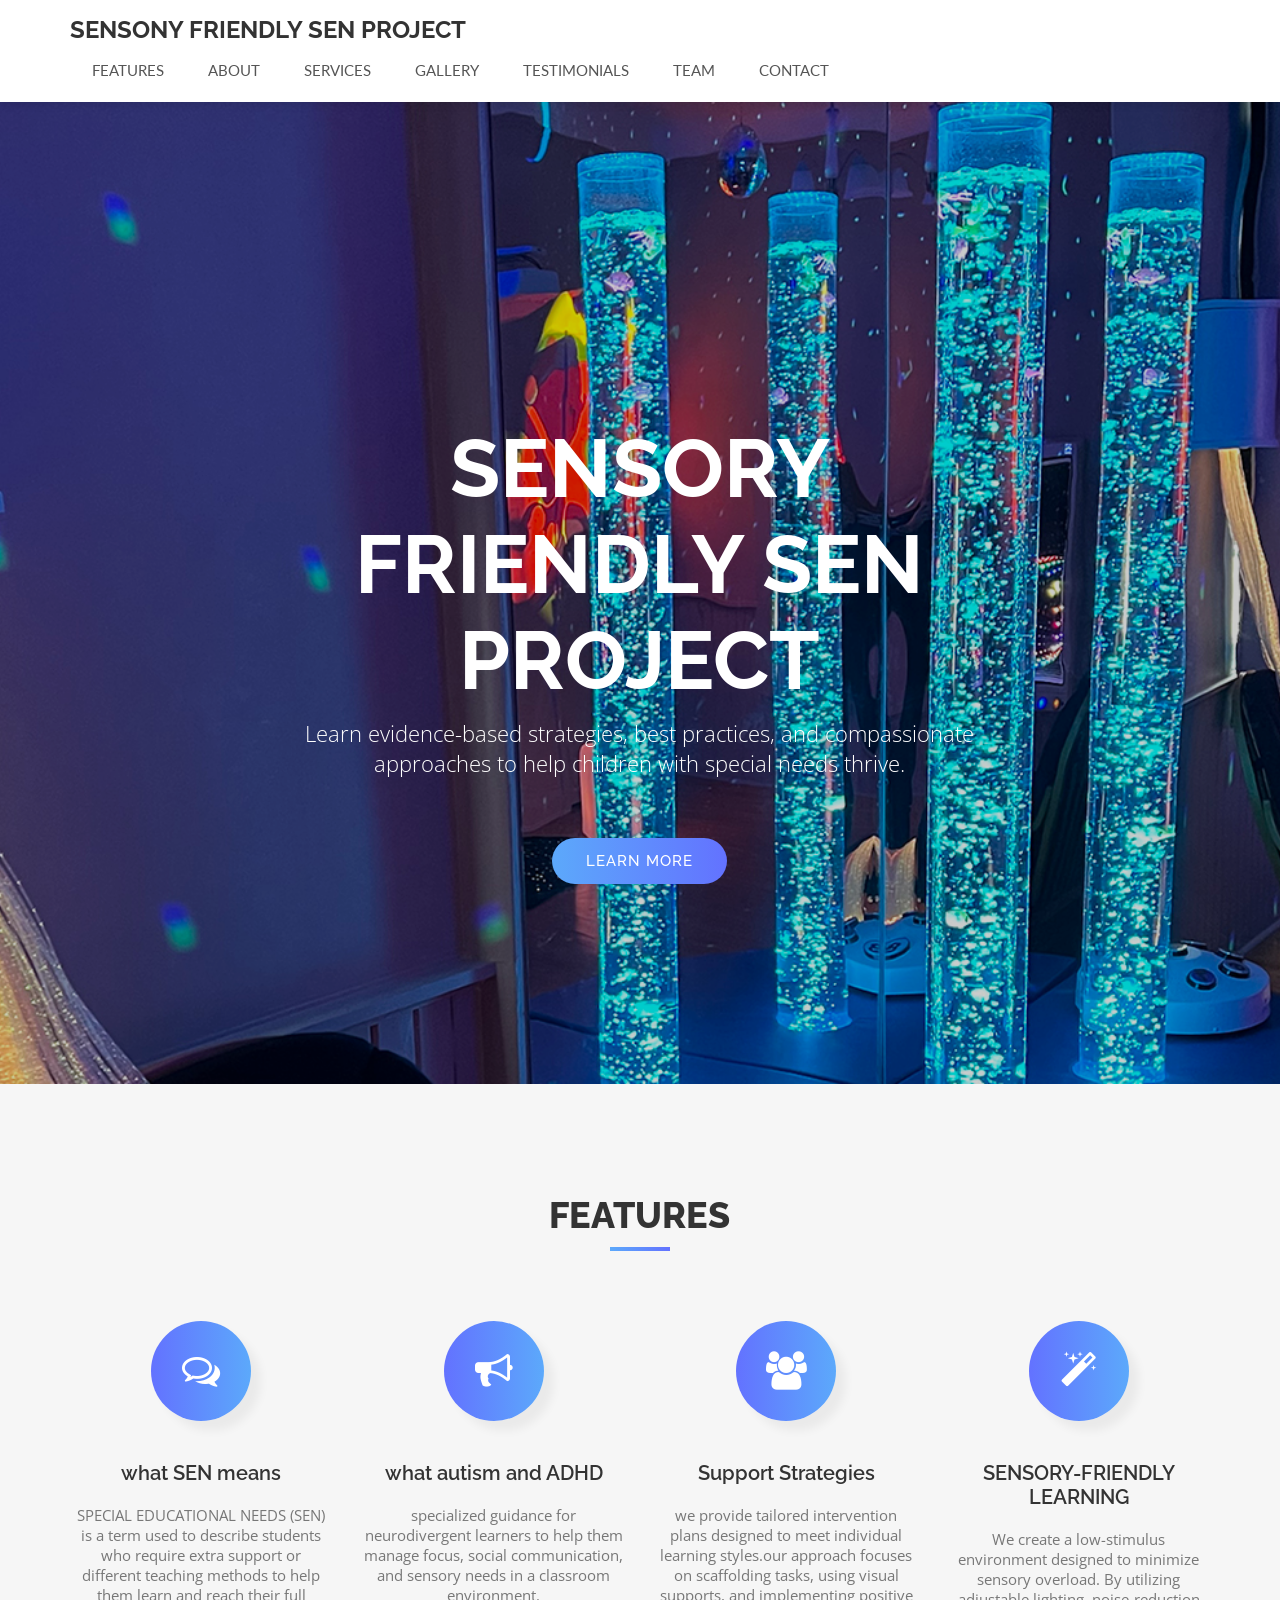
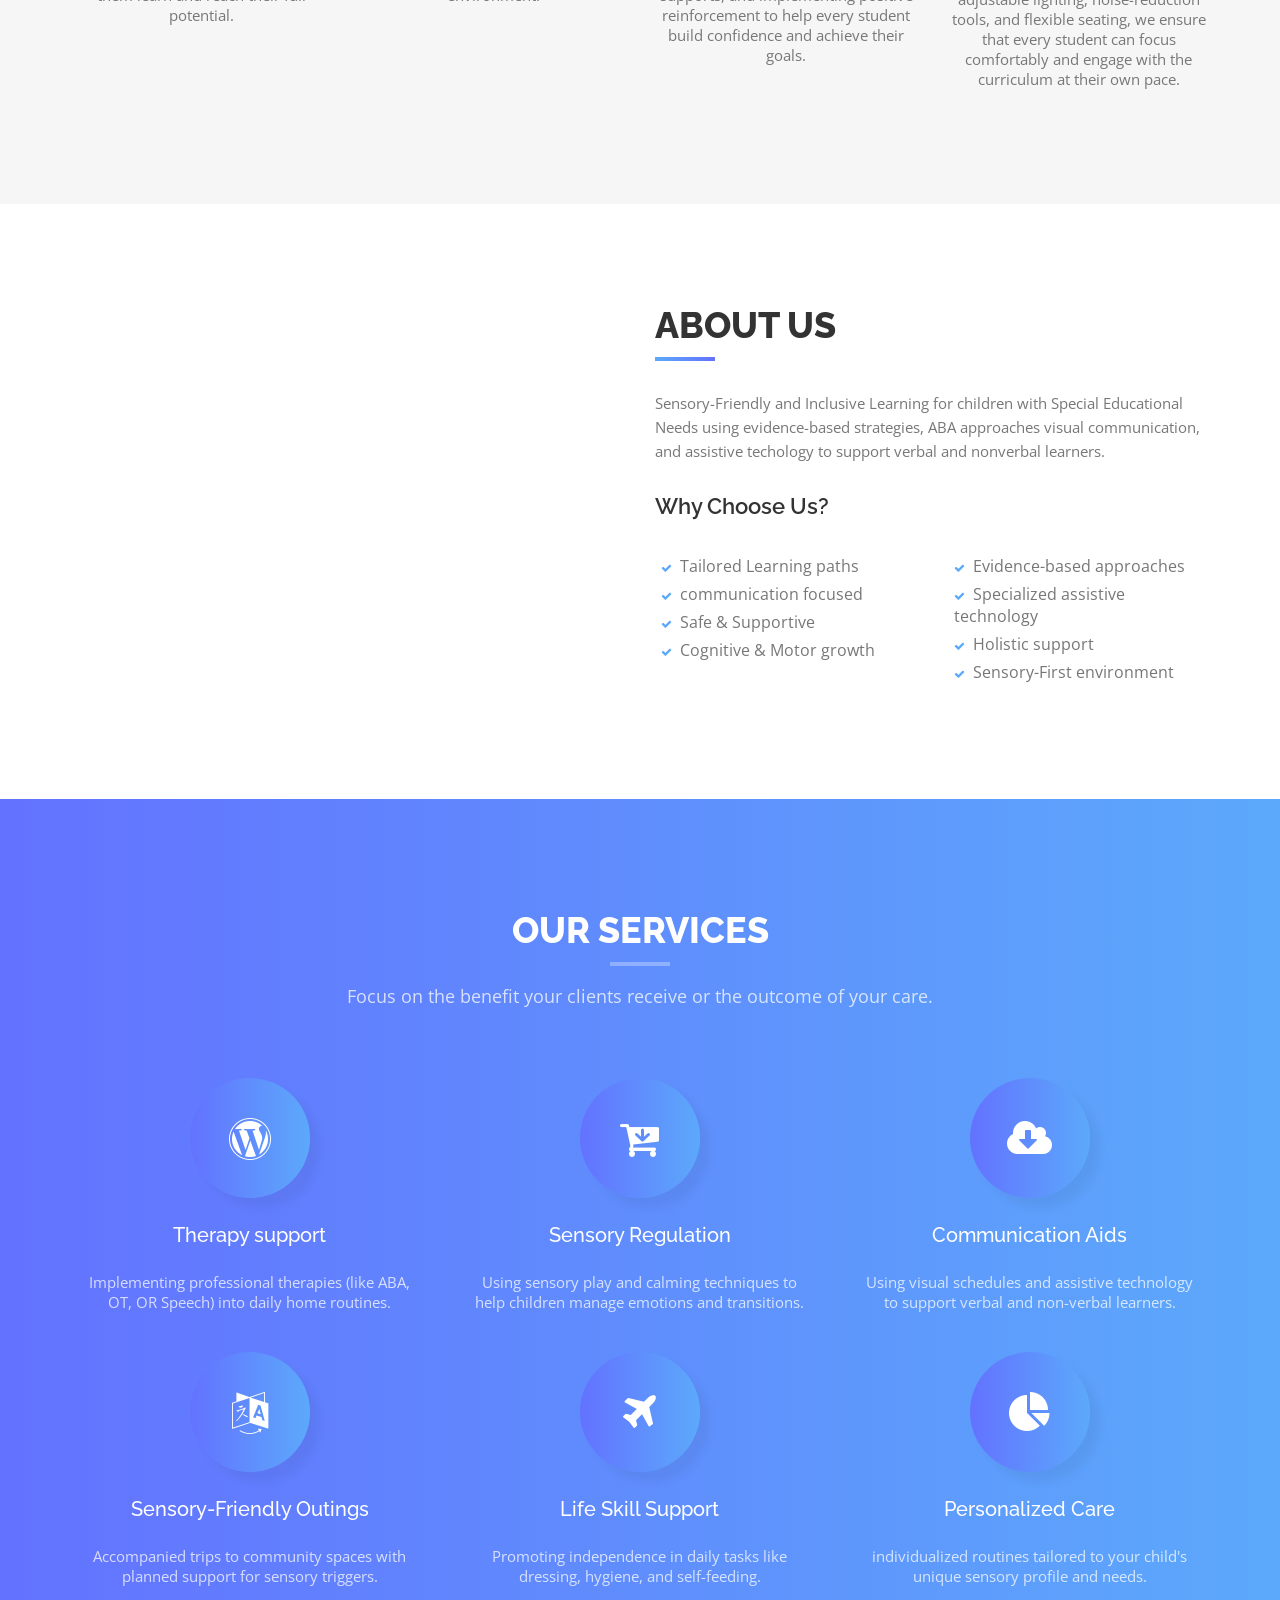
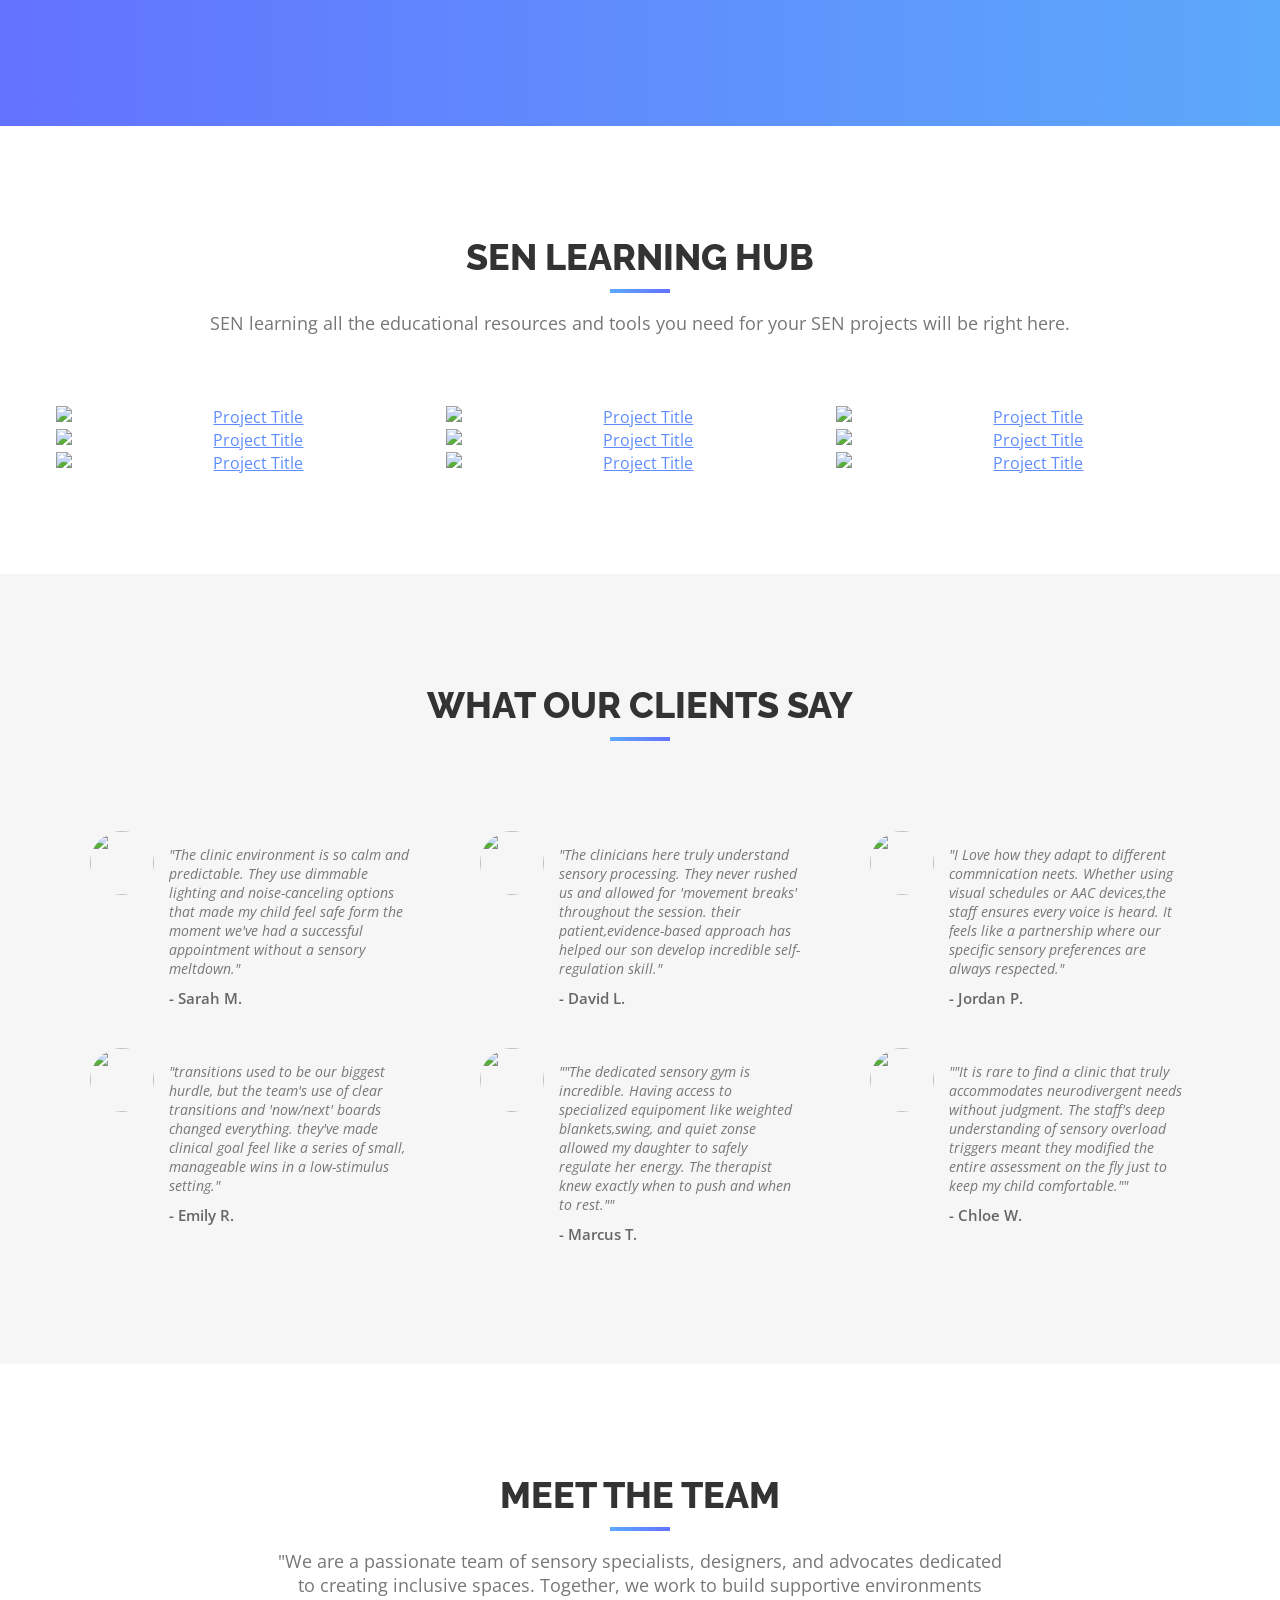
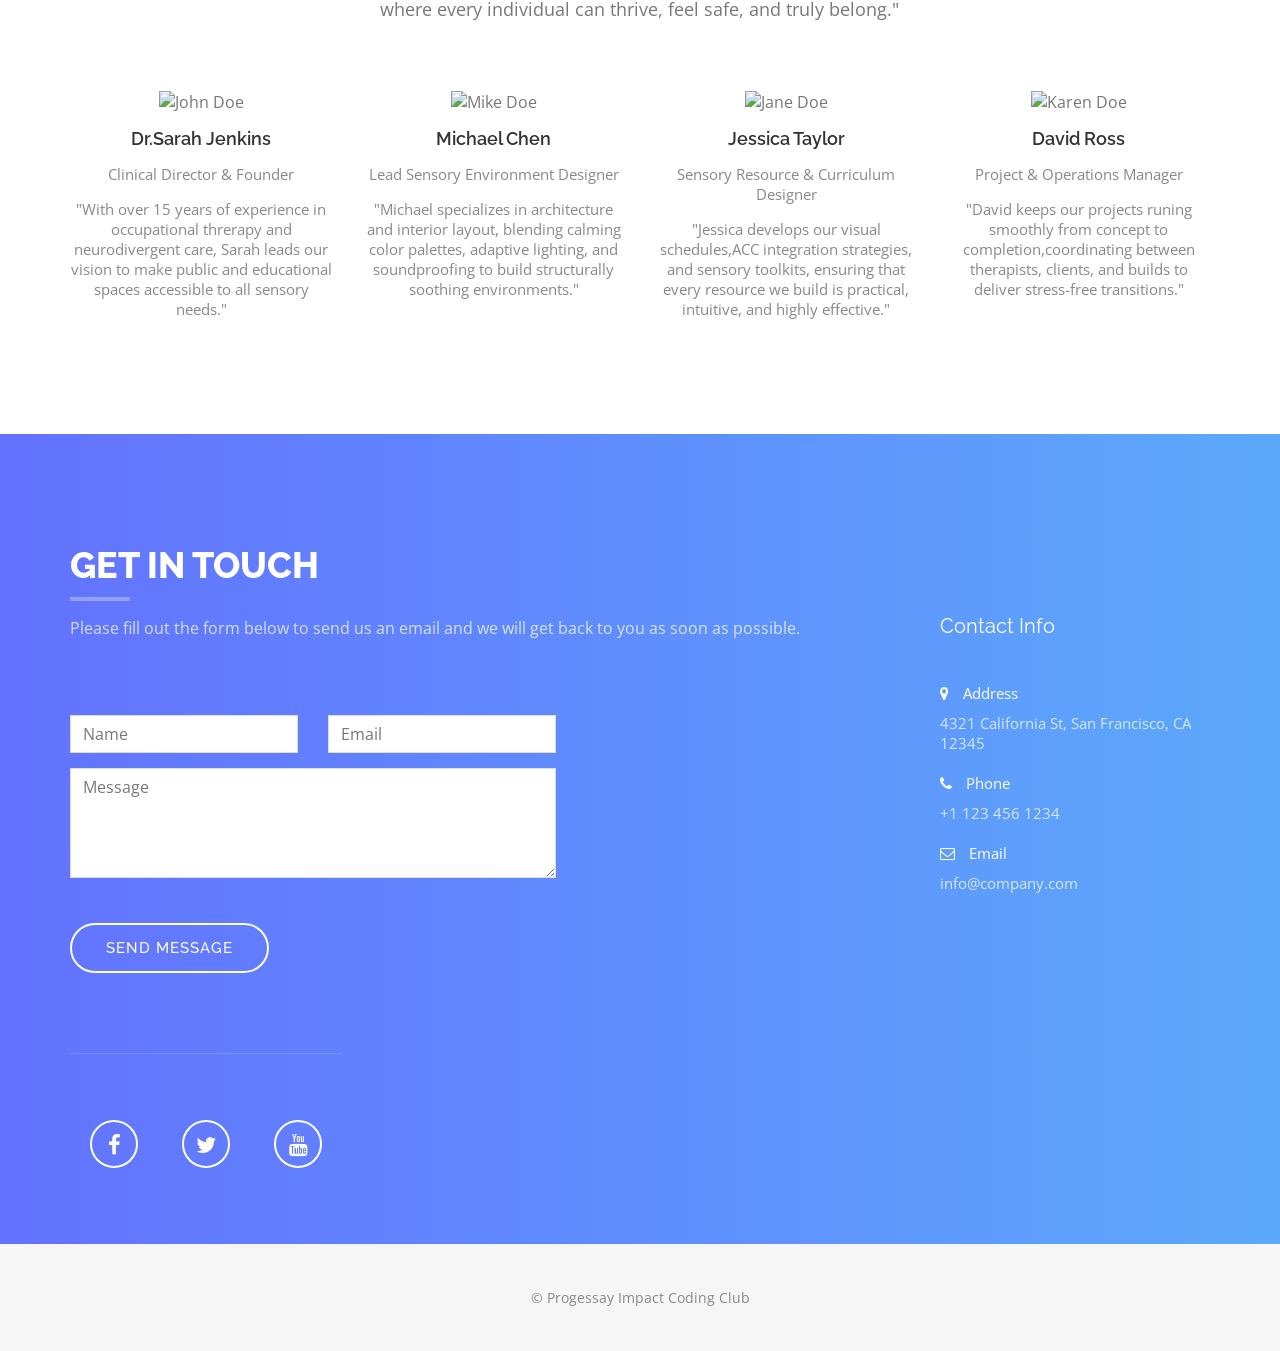
==== commit 908f32c3: "chang background" ====
--- a/index.html
+++ b/index.html
@@ -235,10 +235,9 @@
     <div id="portfolio" class="text-center">
       <div class="container">
         <div class="section-title">
-          <h2>Gallery</h2>
+          <h2>SEN Learning Hub</h2>
           <p>
-            Lorem ipsum dolor sit amet, consectetur adipiscing elit duis sed
-            dapibus leonec.
+            SEN learning all the educational resources and tools you need for  your SEN projects will be right here.
           </p>
         </div>
         <div class="row">
@@ -247,7 +246,7 @@
               <div class="portfolio-item">
                 <div class="hover-bg">
                   <a
-                    href="img/portfolio/01-large.jpg"
+                    href="img/portfolio/image 1.jfif"
                     title="Project Title"
                     data-lightbox-gallery="gallery1"
                   >
@@ -437,7 +436,7 @@
           <div class="col-4">
             <div class="testimonial">
               <div class="testimonial-image">
-                <img src="img/testimonials/01.jpg" alt="" />
+                <img src="img/testimonials/img/testimonials/01.jpg" alt=""/>
               </div>
               <div class="testimonial-content">
                 <p>
--- a/styles.css
+++ b/styles.css
@@ -398,7 +398,8 @@
   display: table;
   width: 100%;
   padding: 0;
-  background: url(sne-image.png) center center no-repeat;
+  background: url(image\ 17.jpg) center center no-repeat;
+  url(image 17.jpg)
   background-color: #e5e5e5;
   -webkit-background-size: cover;
   -moz-background-size: cover;
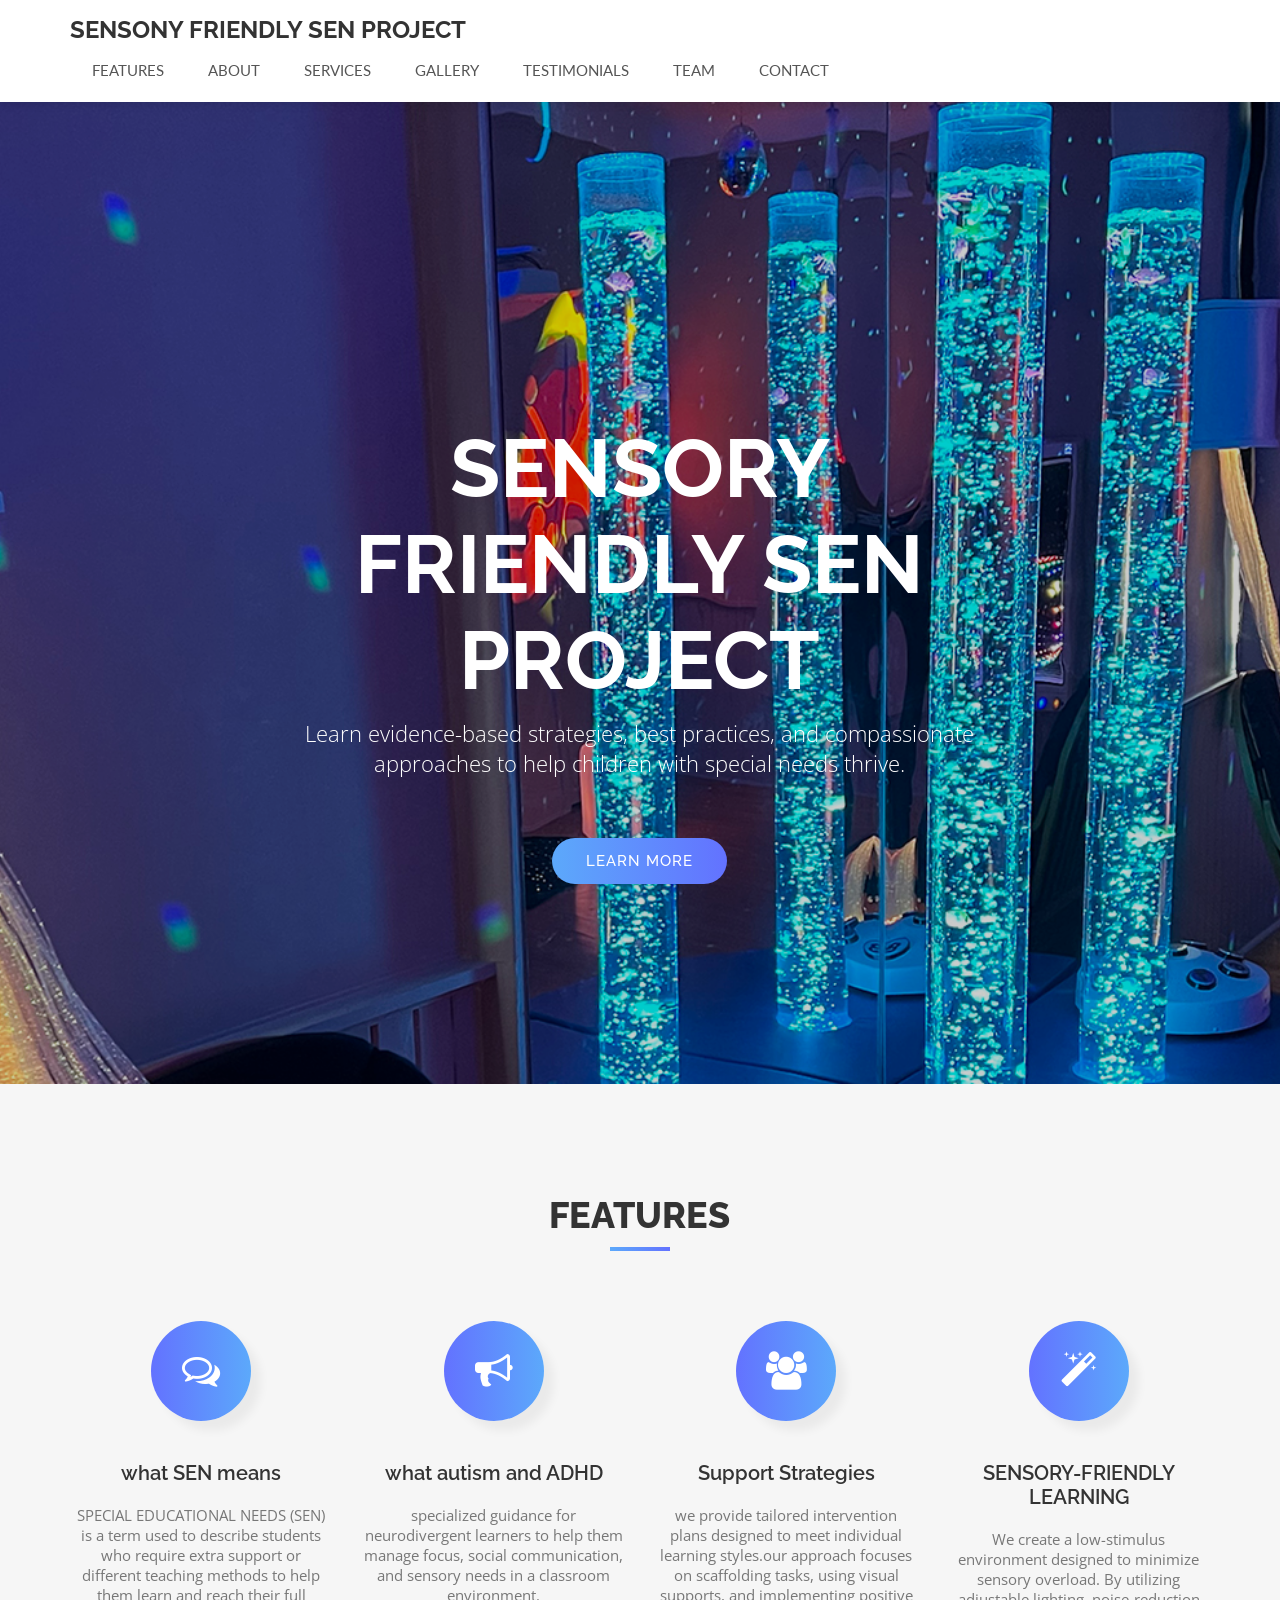
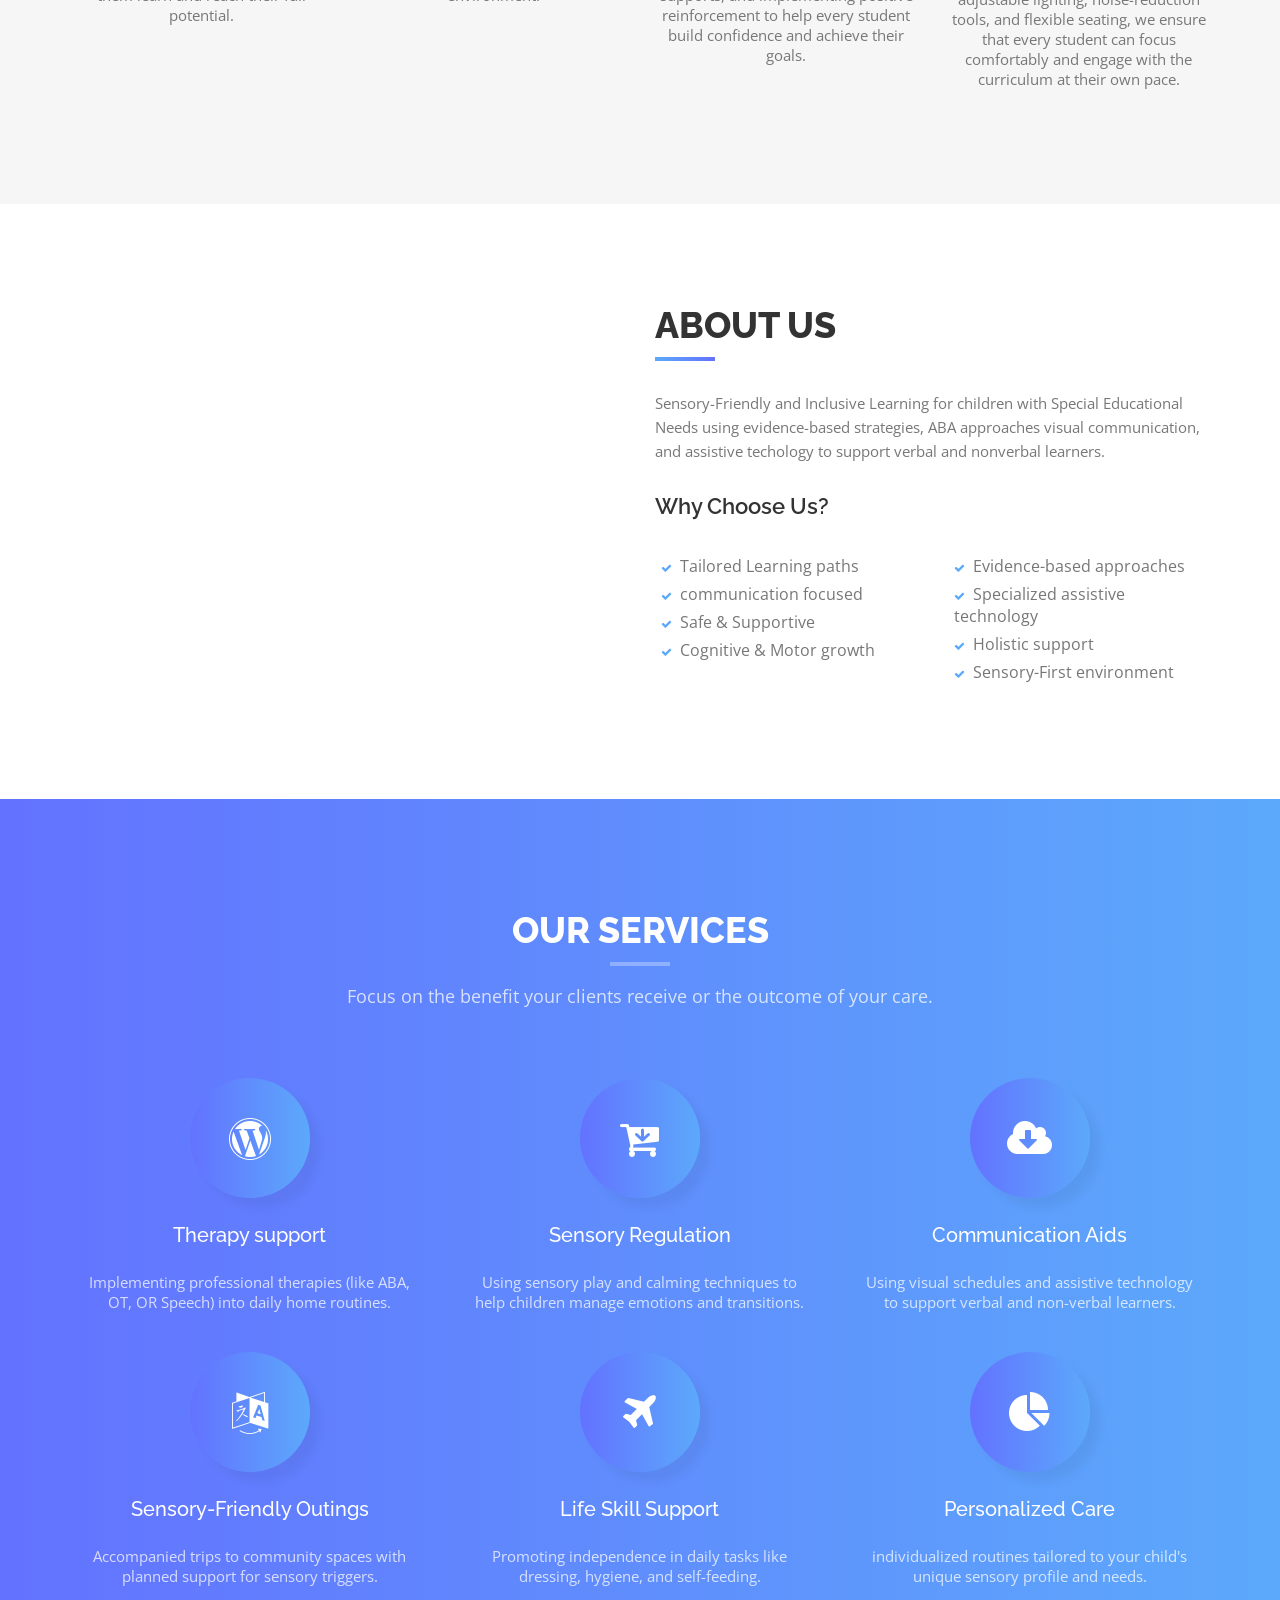
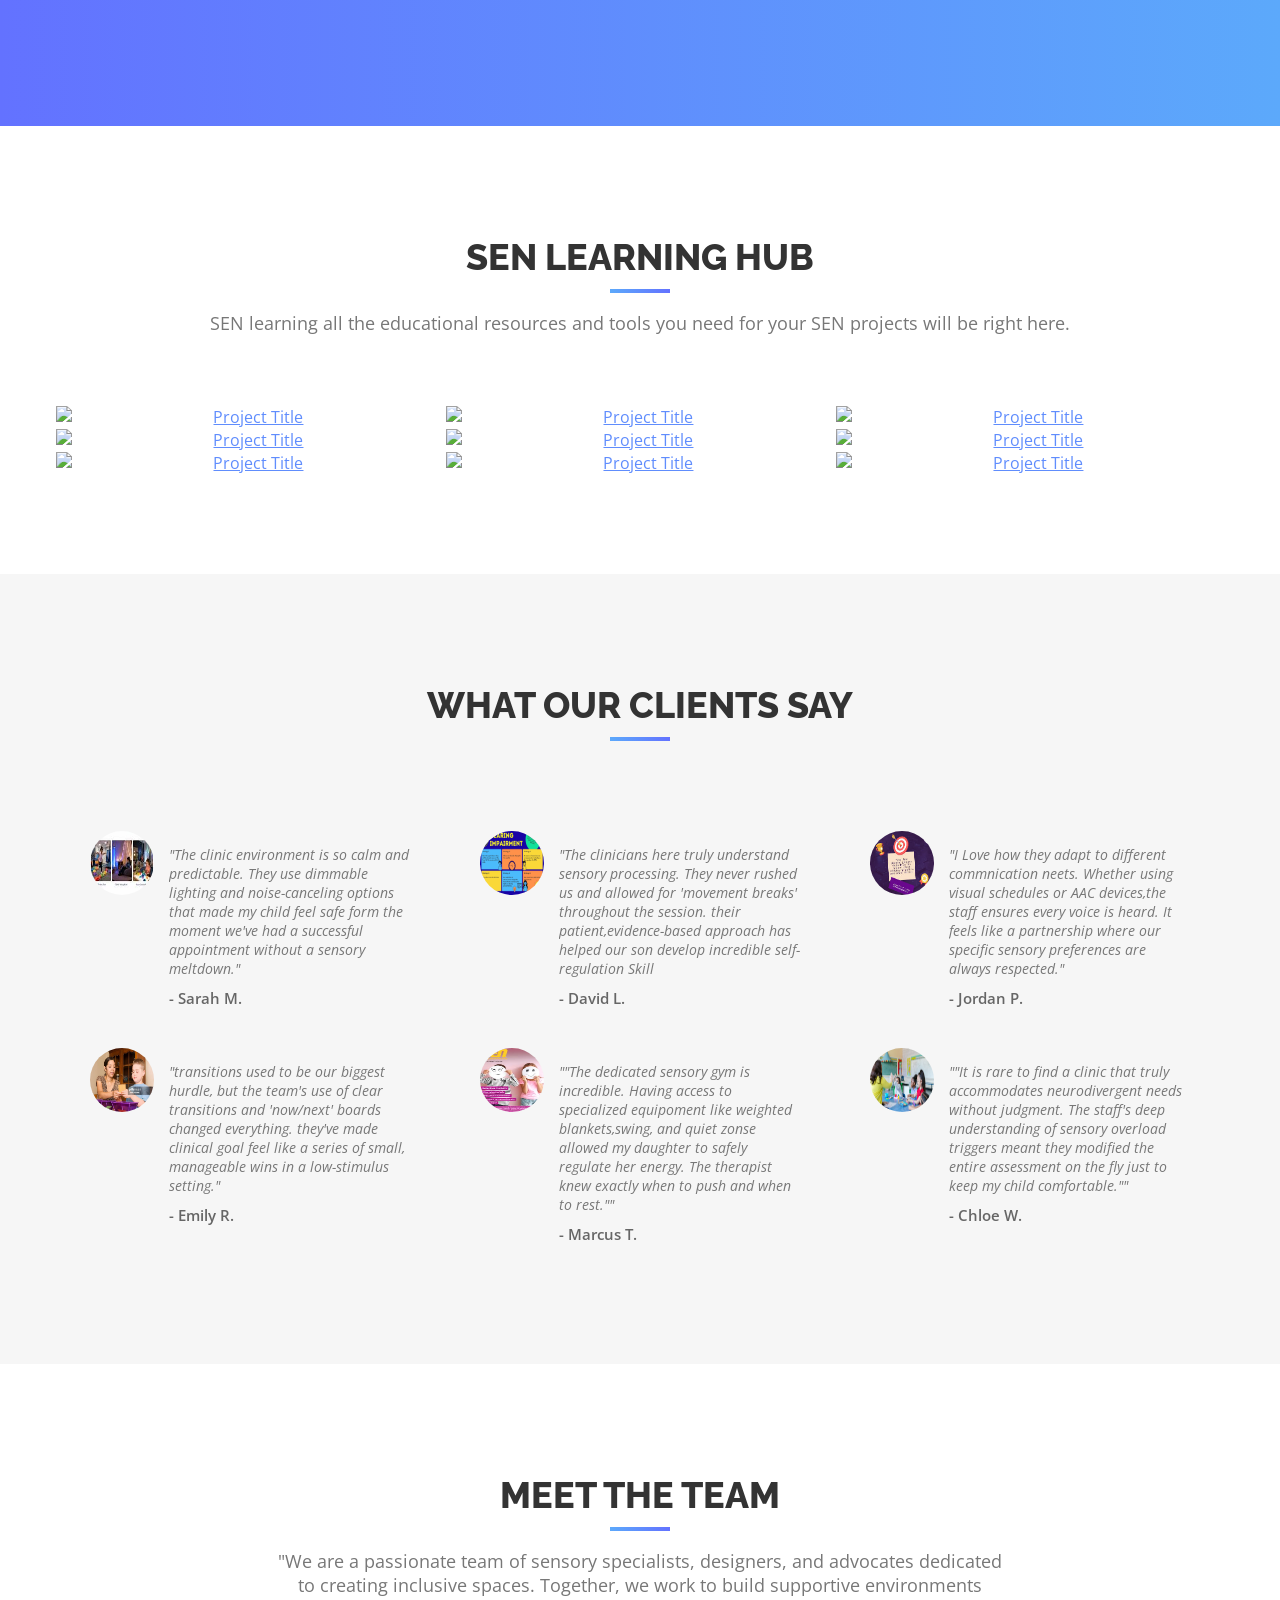
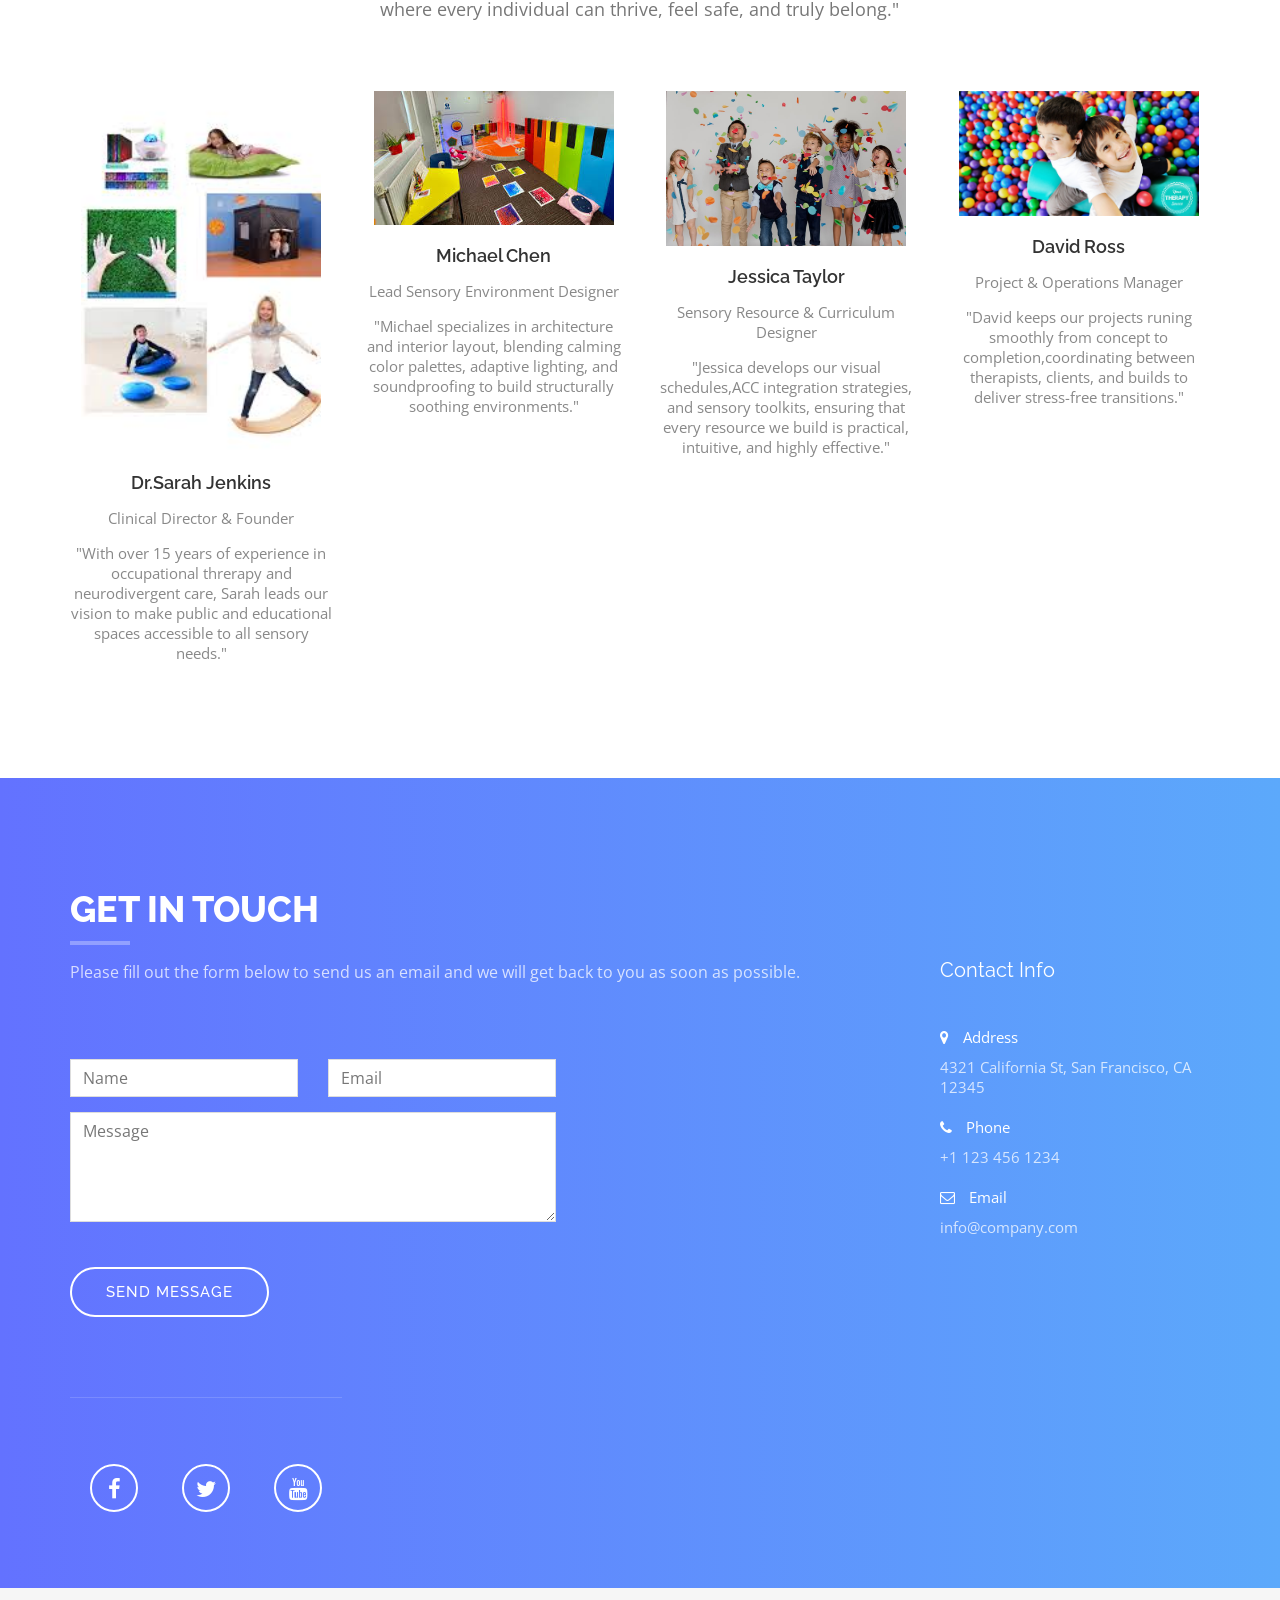
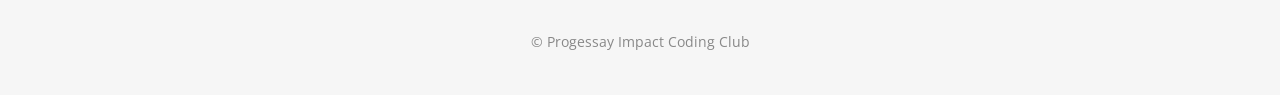
==== commit 342bf765: "change images" ====
--- a/index.html
+++ b/index.html
@@ -436,7 +436,7 @@
           <div class="col-4">
             <div class="testimonial">
               <div class="testimonial-image">
-                <img src="img/testimonials/img/testimonials/01.jpg" alt=""/>
+                <img src="images (1).jfif" alt=""/>
               </div>
               <div class="testimonial-content">
                 <p>
@@ -452,14 +452,14 @@
           <div class="col-4">
             <div class="testimonial">
               <div class="testimonial-image">
-                <img src="img/testimonials/02.jpg" alt="" />
+                <img src="image 13.jpg" alt="" />
               </div>
               <div class="testimonial-content">
                 <p>
                   "The clinicians here truly understand sensory processing. They never rushed
                   us and allowed for 'movement breaks' throughout the session. their
                   patient,evidence-based approach has helped our son develop incredible
-                  self-regulation skill."
+                  self-regulation Skill
                 </p>
                 <div class="testimonial-meta"> - David L. </div>
               </div>
@@ -468,7 +468,7 @@
           <div class="col-4">
             <div class="testimonial">
               <div class="testimonial-image">
-                <img src="img/testimonials/03.jpg" alt="" />
+                <img src="image 15.jfif" alt="" />
               </div>
               <div class="testimonial-content">
               <P>
@@ -483,7 +483,7 @@
           <div class="col-4">
             <div class="testimonial">
               <div class="testimonial-image">
-                <img src="img/testimonials/04.jpg" alt="" />
+                <img src="image 6.jpg" alt="" />
               </div>
               <div class="testimonial-content">
                 <p>
@@ -498,7 +498,7 @@
           <div class="col-4">
             <div class="testimonial">
               <div class="testimonial-image">
-                <img src="img/testimonials/05.jpg" alt="" />
+                <img src="images10.jfif" alt="" />
               </div>
               <div class="testimonial-content">
                 <p>
@@ -513,7 +513,7 @@
           <div class="col-4">
             <div class="testimonial">
               <div class="testimonial-image">
-                <img src="img/testimonials/06.jpg" alt="" />
+                <img src="image 33.jpg" alt="" />
               </div>
               <div class="testimonial-content">
                 <p>
@@ -542,7 +542,7 @@
         <div class="row">
           <div class="col-3 team">
             <div class="team-card">
-              <img src="img/team/01.jpg" alt="John Doe" class="team-img" />
+              <img src="img31.jfif" alt="John Doe" class="team-img" />
               <div class="team-caption">
                 <h4>Dr.Sarah Jenkins</h4>
                 <p>Clinical Director & Founder</p>
@@ -554,7 +554,7 @@
           </div>
           <div class="col-3 team">
             <div class="team-card">
-              <img src="img/team/02.jpg" alt="Mike Doe" class="team-img" />
+              <img src="img32.jfif" alt="Mike Doe" class="team-img" />
               <div class="team-caption">
                 <h4>Michael Chen</h4>
                 <p>Lead Sensory Environment Designer</p>
@@ -566,7 +566,7 @@
           </div>
           <div class="col-3 team">
             <div class="team-card">
-              <img src="img/team/03.jpg" alt="Jane Doe" class="team-img" />
+              <img src="image 4.jpg" alt="Jane Doe" class="team-img" />
               <div class="team-caption">
                 <h4>Jessica Taylor</h4>
                 <p>Sensory Resource & Curriculum Designer</p>
@@ -578,7 +578,7 @@
           </div>
           <div class="col-3 team">
             <div class="team-card">
-              <img src="img/team/04.jpg" alt="Karen Doe" class="team-img" />
+              <img src="img 16.jpg" alt="Karen Doe" class="team-img" />
               <div class="team-caption">
                 <h4>David Ross</h4>
                 <p>Project & Operations Manager</p>
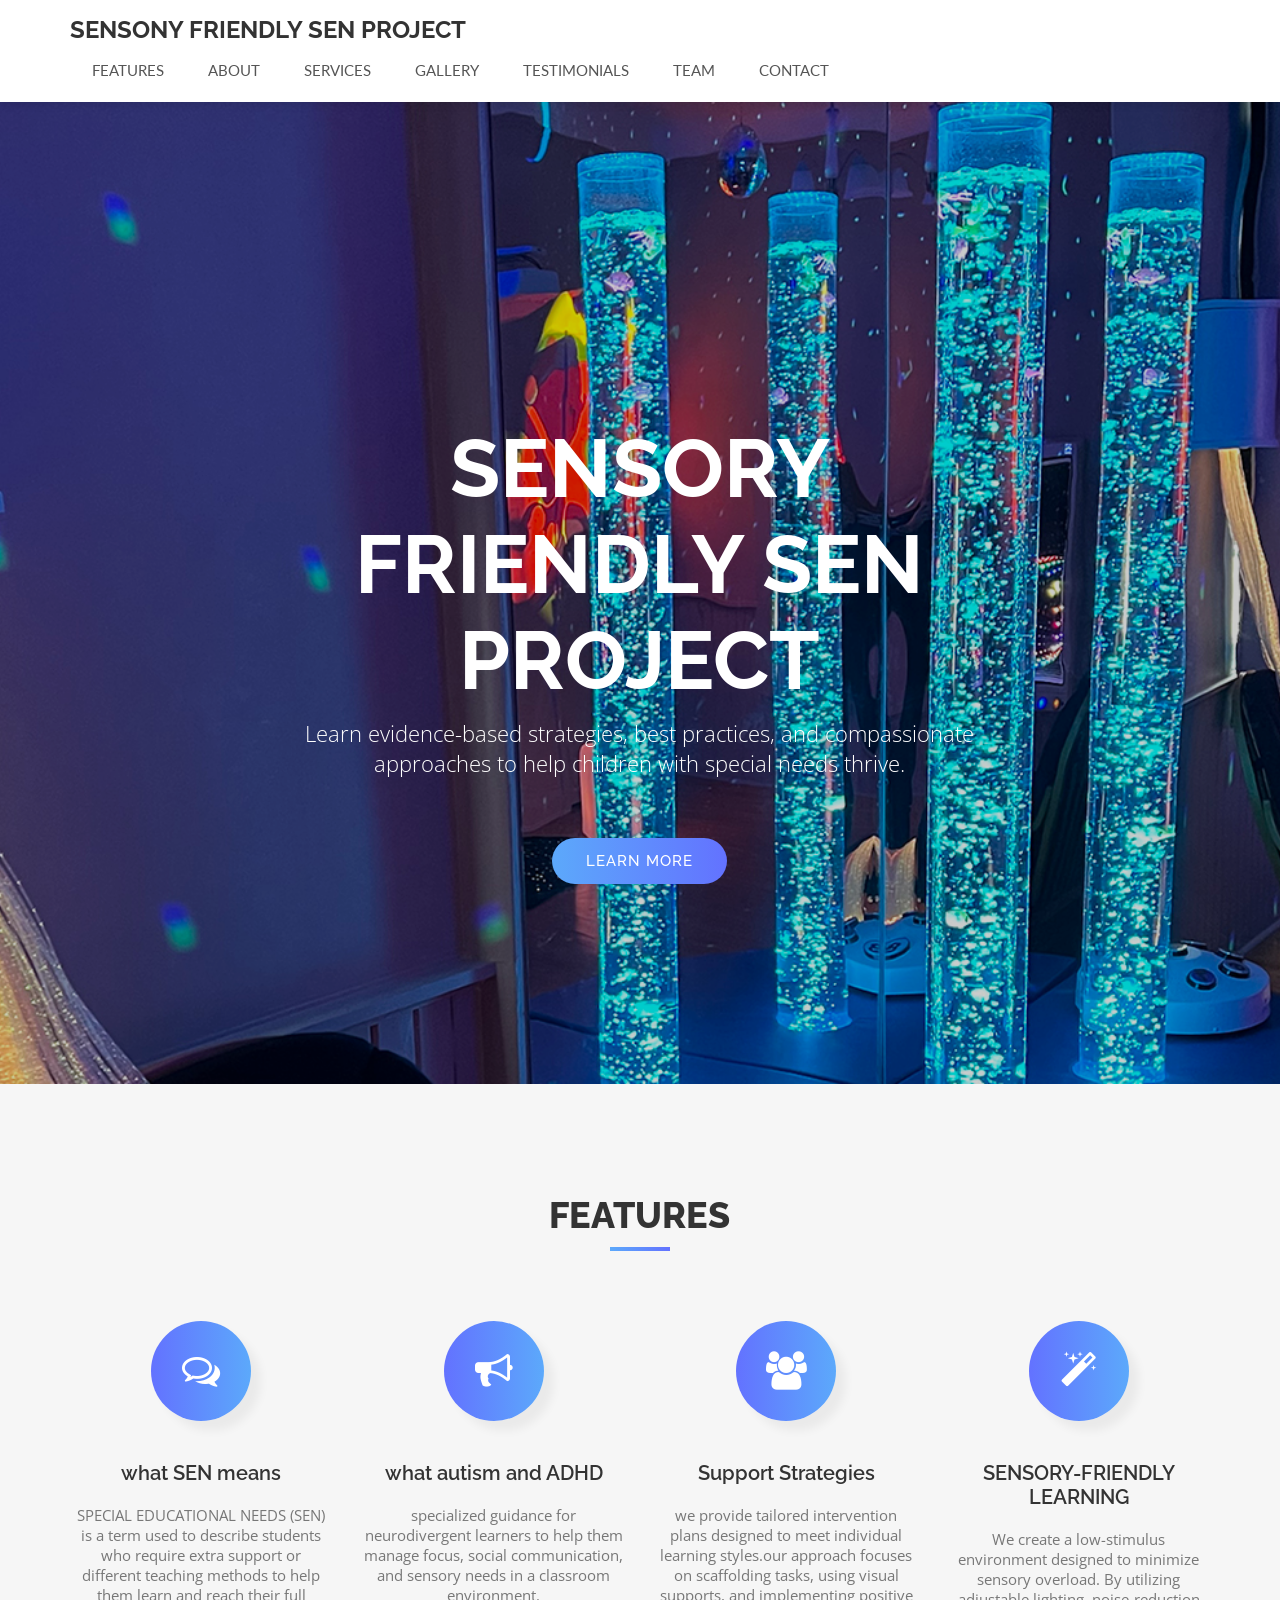
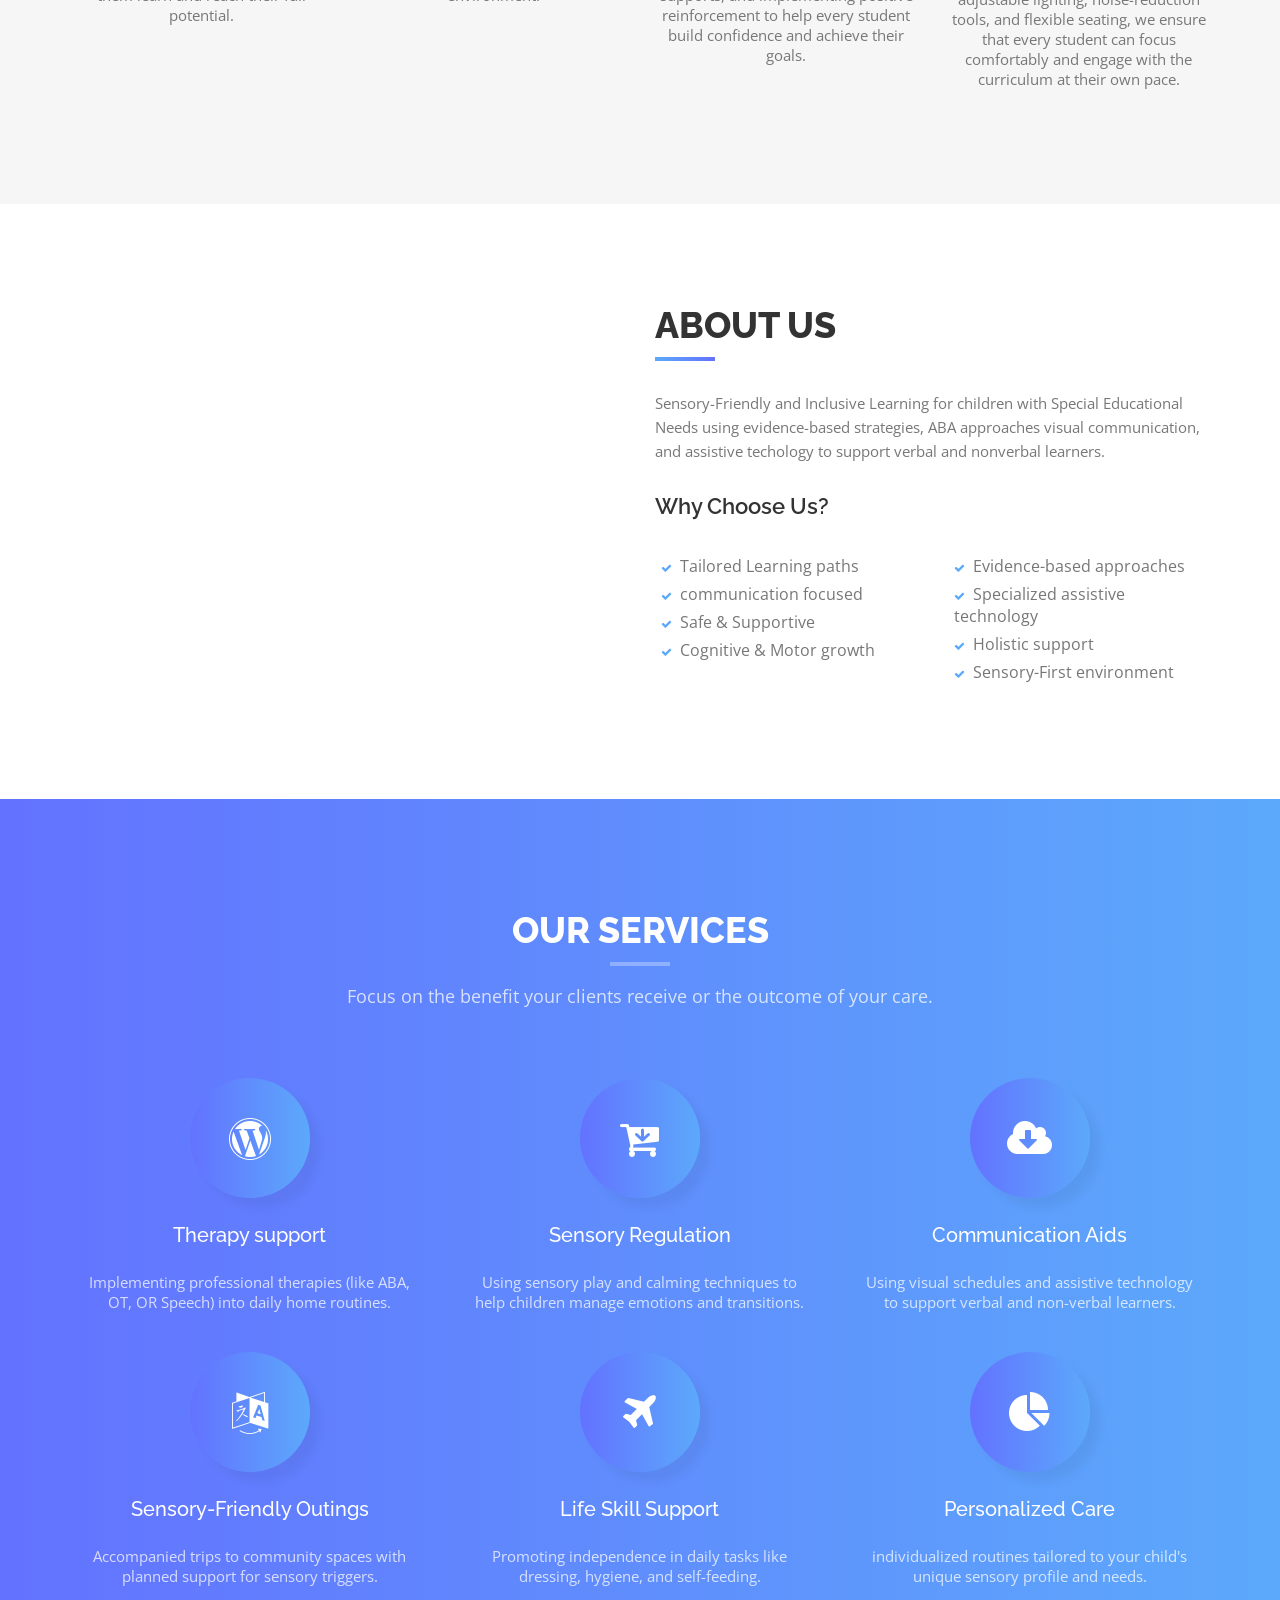
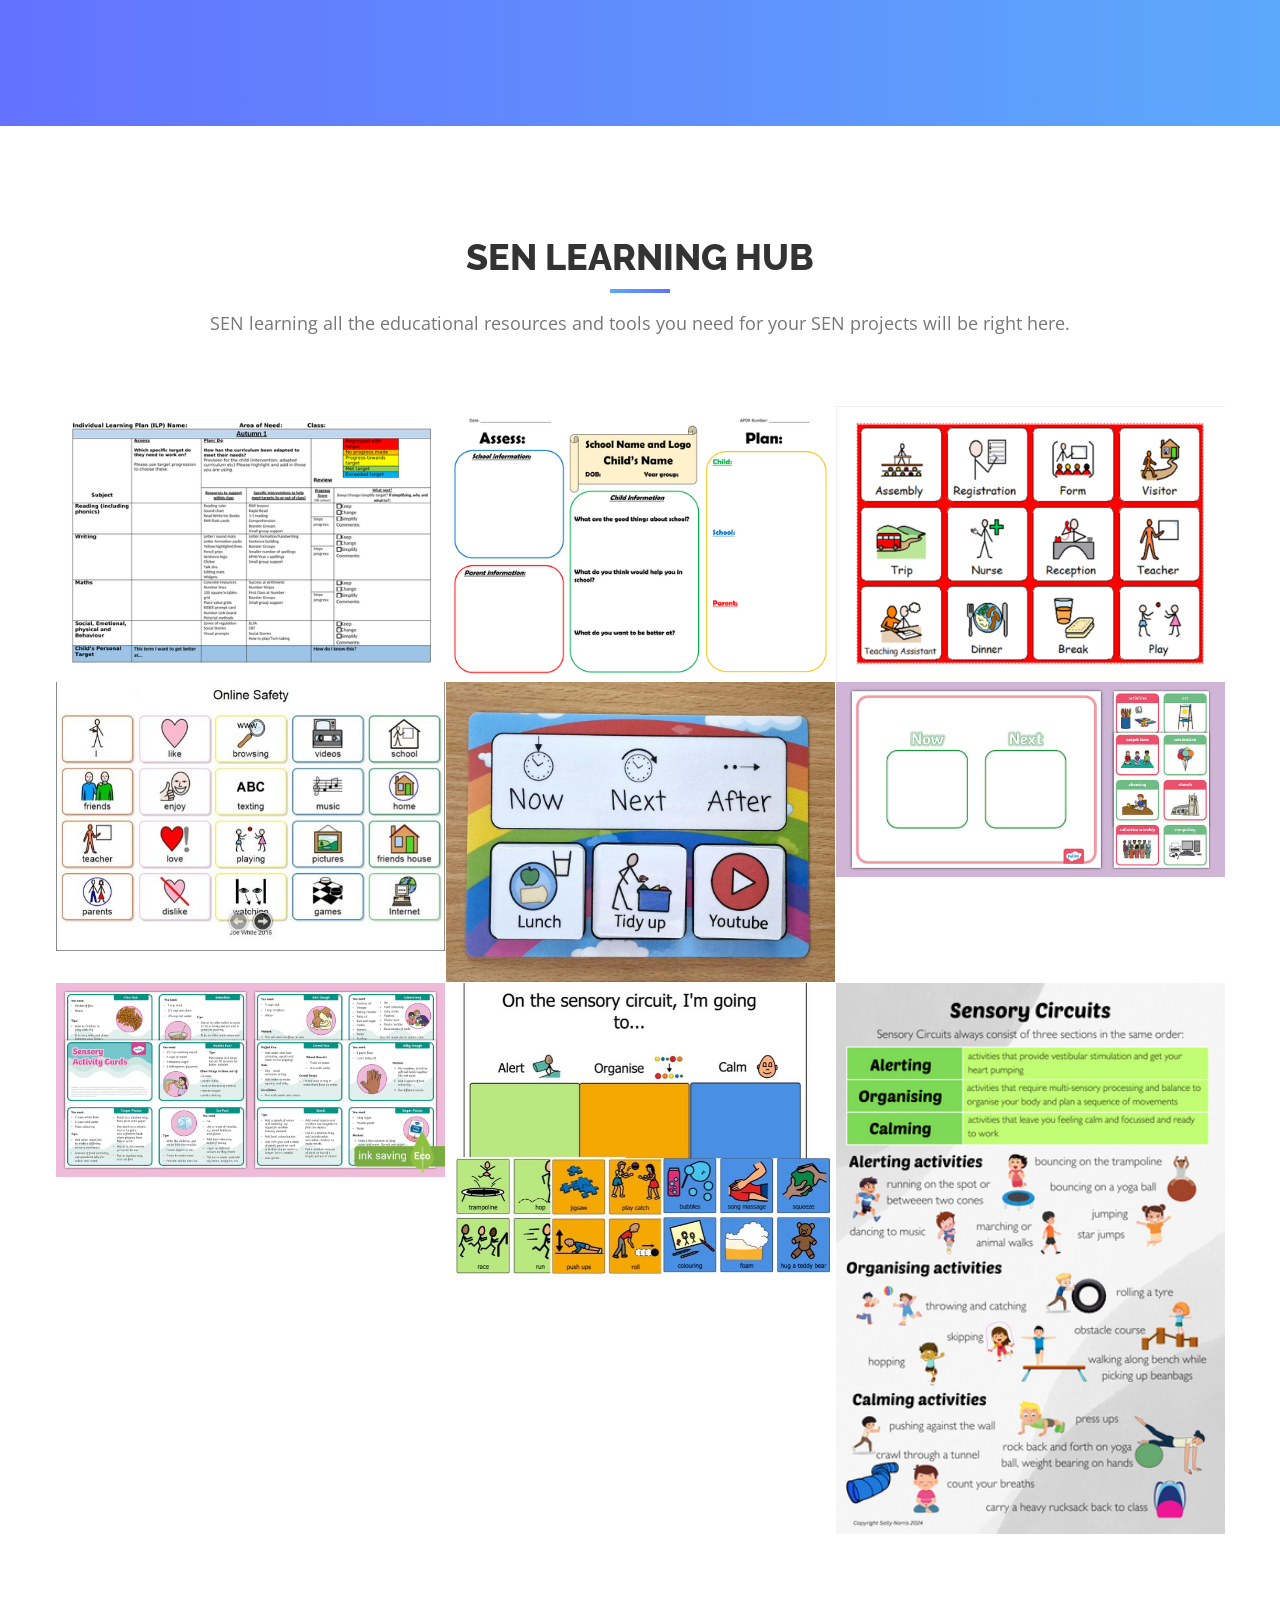
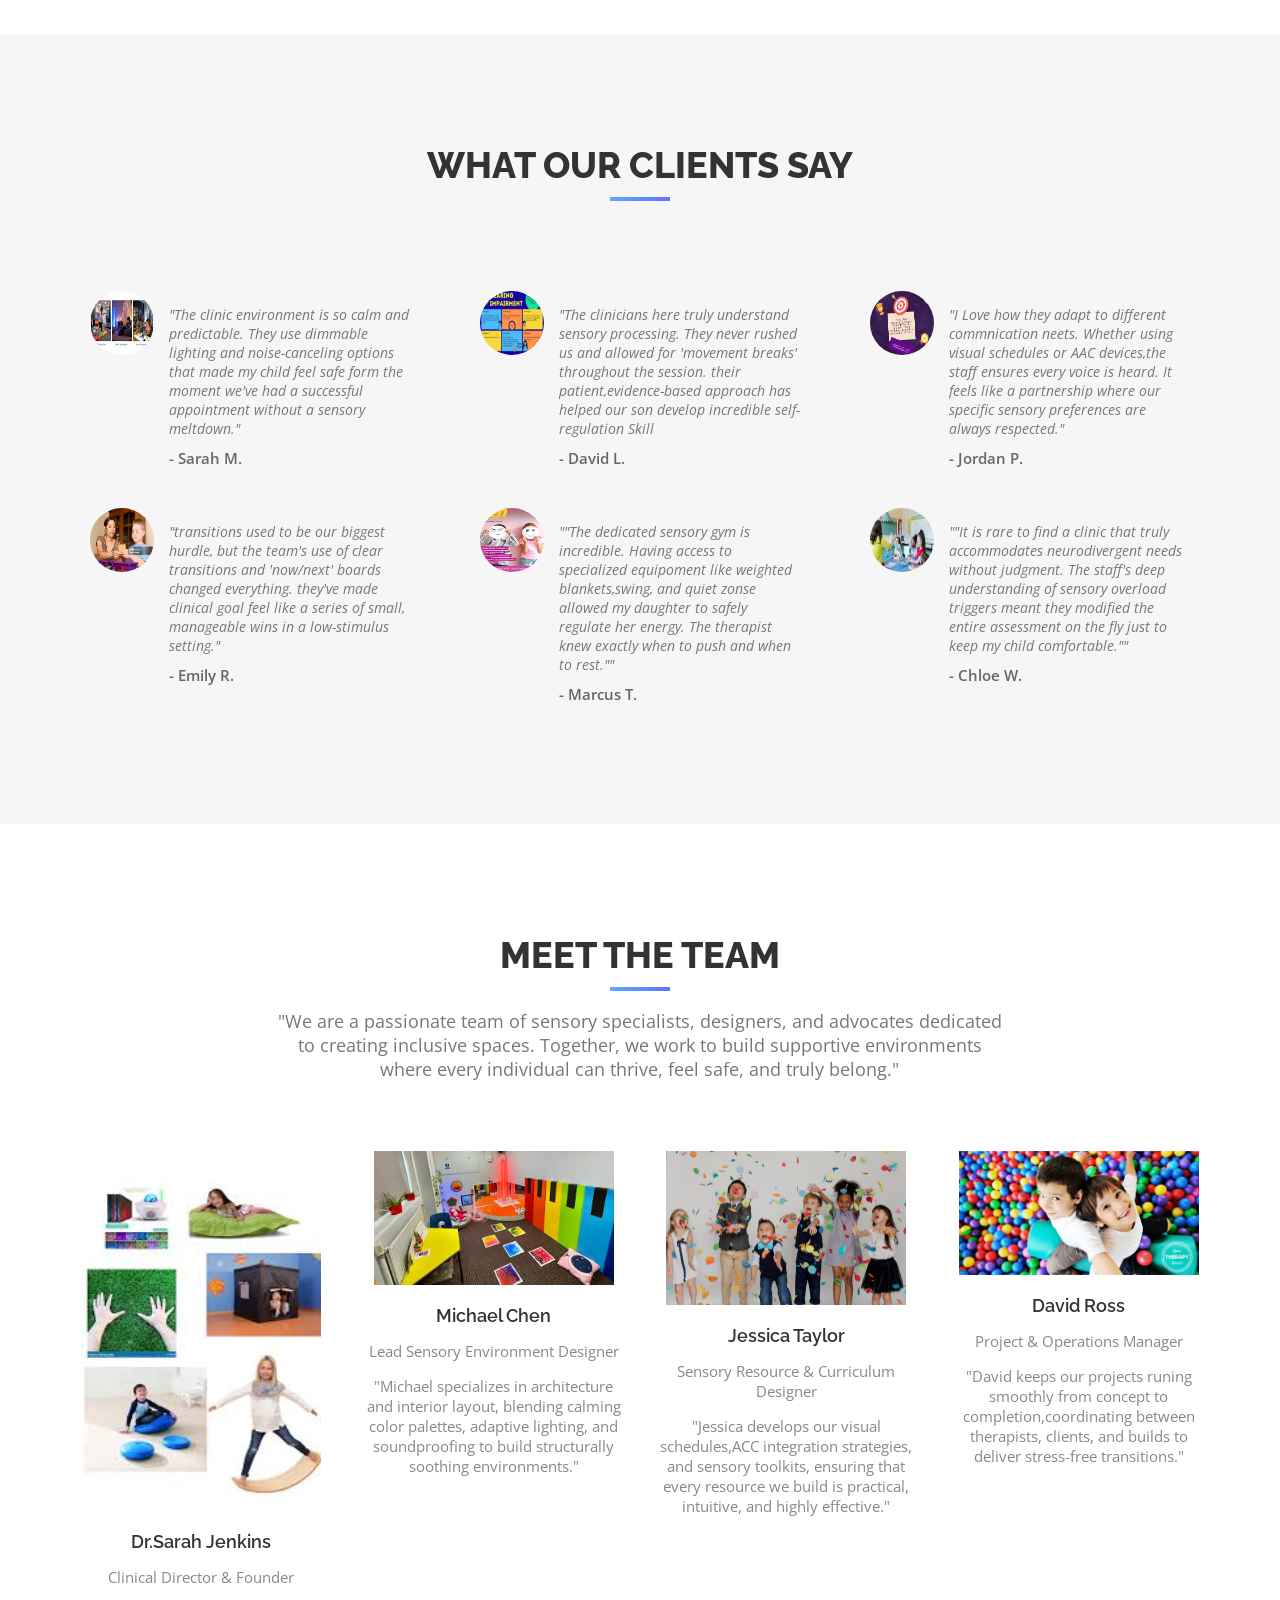
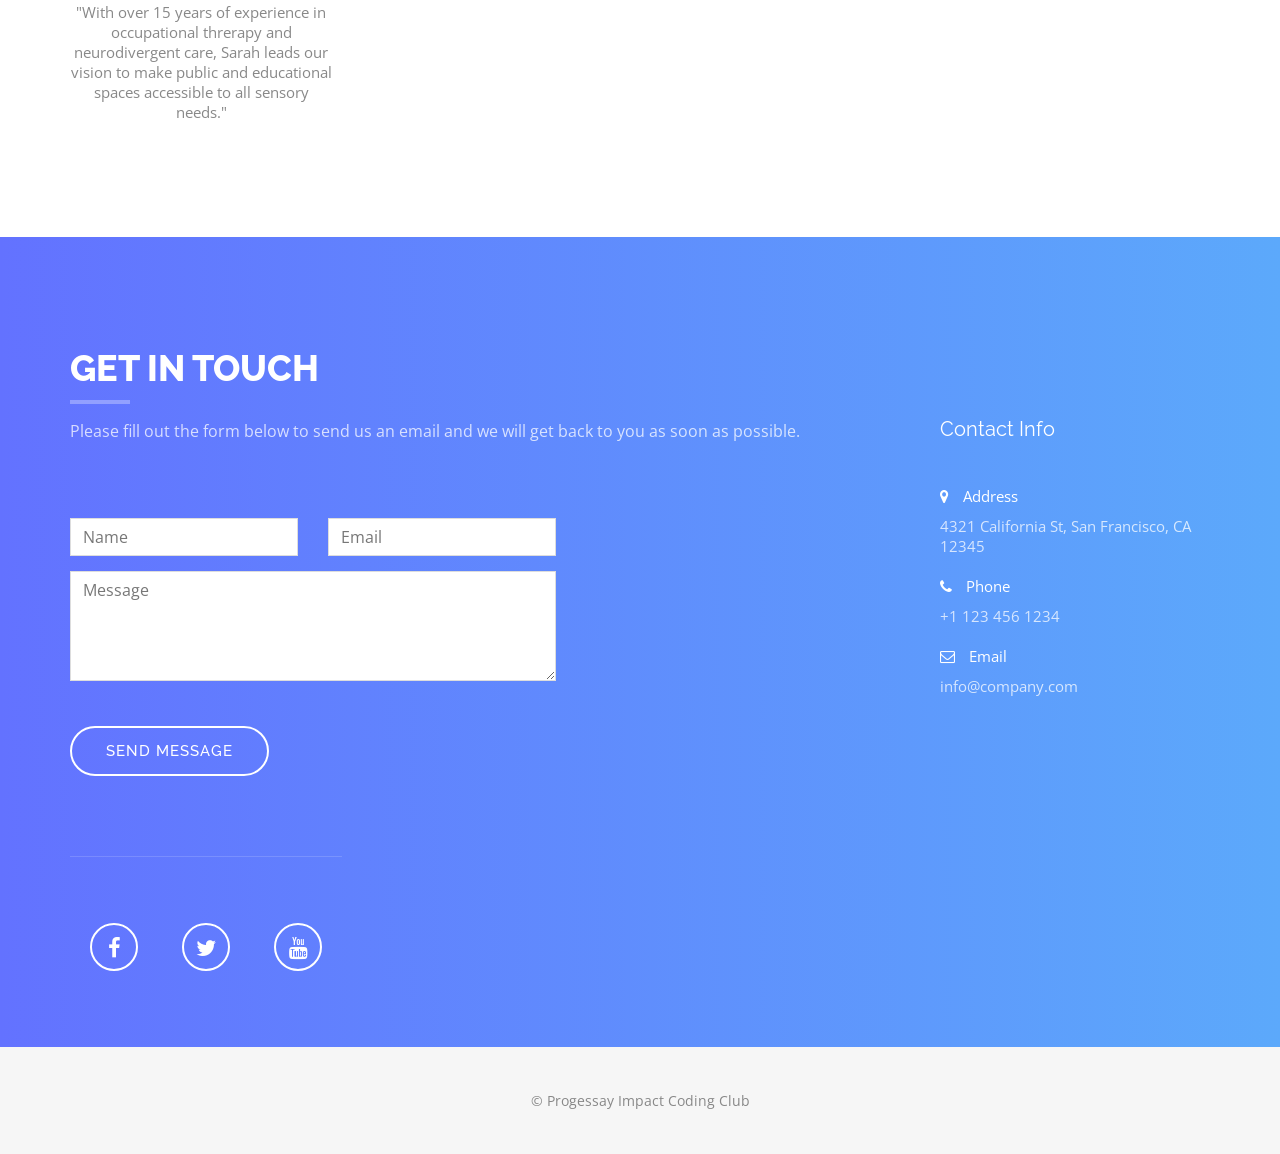
==== commit 23db0a75: "change image" ====
--- a/index.html
+++ b/index.html
@@ -246,175 +246,175 @@
               <div class="portfolio-item">
                 <div class="hover-bg">
                   <a
-                    href="img/portfolio/image 1.jfif"
-                    title="Project Title"
-                    data-lightbox-gallery="gallery1"
-                  >
-                    <div class="hover-text">
-                      <h4>Project Title</h4>
-                    </div>
-                    <img
-                      src="img/portfolio/01-small.jpg"
-                      class="img-fluid"
-                      alt="Project Title"
-                    />
-                  </a>
-                </div>
-              </div>
-            </div>
-            <div class="col-4">
-              <div class="portfolio-item">
-                <div class="hover-bg">
-                  <a
-                    href="img/portfolio/02-large.jpg"
-                    title="Project Title"
-                    data-lightbox-gallery="gallery1"
-                  >
-                    <div class="hover-text">
-                      <h4>Project Title</h4>
-                    </div>
-                    <img
-                      src="img/portfolio/02-small.jpg"
-                      class="img-fluid"
-                      alt="Project Title"
-                    />
-                  </a>
-                </div>
-              </div>
-            </div>
-            <div class="col-4">
-              <div class="portfolio-item">
-                <div class="hover-bg">
-                  <a
-                    href="img/portfolio/03-large.jpg"
-                    title="Project Title"
-                    data-lightbox-gallery="gallery1"
-                  >
-                    <div class="hover-text">
-                      <h4>Project Title</h4>
-                    </div>
-                    <img
-                      src="img/portfolio/03-small.jpg"
-                      class="img-fluid"
-                      alt="Project Title"
-                    />
-                  </a>
-                </div>
-              </div>
-            </div>
-            <div class="col-4">
-              <div class="portfolio-item">
-                <div class="hover-bg">
-                  <a
-                    href="img/portfolio/04-large.jpg"
-                    title="Project Title"
-                    data-lightbox-gallery="gallery1"
-                  >
-                    <div class="hover-text">
-                      <h4>Project Title</h4>
-                    </div>
-                    <img
-                      src="img/portfolio/04-small.jpg"
-                      class="img-fluid"
-                      alt="Project Title"
-                    />
-                  </a>
-                </div>
-              </div>
-            </div>
-            <div class="col-4">
-              <div class="portfolio-item">
-                <div class="hover-bg">
-                  <a
-                    href="img/portfolio/05-large.jpg"
-                    title="Project Title"
-                    data-lightbox-gallery="gallery1"
-                  >
-                    <div class="hover-text">
-                      <h4>Project Title</h4>
-                    </div>
-                    <img
-                      src="img/portfolio/05-small.jpg"
-                      class="img-fluid"
-                      alt="Project Title"
-                    />
-                  </a>
-                </div>
-              </div>
-            </div>
-            <div class="col-4">
-              <div class="portfolio-item">
-                <div class="hover-bg">
-                  <a
-                    href="img/portfolio/06-large.jpg"
-                    title="Project Title"
-                    data-lightbox-gallery="gallery1"
-                  >
-                    <div class="hover-text">
-                      <h4>Project Title</h4>
-                    </div>
-                    <img
-                      src="img/portfolio/06-small.jpg"
-                      class="img-fluid"
-                      alt="Project Title"
-                    />
-                  </a>
-                </div>
-              </div>
-            </div>
-            <div class="col-4">
-              <div class="portfolio-item">
-                <div class="hover-bg">
-                  <a
-                    href="img/portfolio/07-large.jpg"
-                    title="Project Title"
-                    data-lightbox-gallery="gallery1"
-                  >
-                    <div class="hover-text">
-                      <h4>Project Title</h4>
-                    </div>
-                    <img
-                      src="img/portfolio/07-small.jpg"
-                      class="img-fluid"
-                      alt="Project Title"
-                    />
-                  </a>
-                </div>
-              </div>
-            </div>
-            <div class="col-4">
-              <div class="portfolio-item">
-                <div class="hover-bg">
-                  <a
-                    href="img/portfolio/08-large.jpg"
-                    title="Project Title"
-                    data-lightbox-gallery="gallery1"
-                  >
-                    <div class="hover-text">
-                      <h4>Project Title</h4>
-                    </div>
-                    <img
-                      src="img/portfolio/sne image.png"
-                      class="img-fluid"
-                      alt="Project Title"
-                    />
-                  </a>
-                </div>
-              </div>
-            </div>
-            <div class="col-4">
-              <div class="portfolio-item">
-                <div class="hover-bg">
-                  <a
-                    href="img/portfolio/09-large.jpg"
-                    title="Project Title"
-                    data-lightbox-gallery="gallery1"
-                  >
-                    <div class="hover-text">
-                      <h4>Project Title</h4>
-                    </div>
-                    <img
-                      src="img/portfolio/09-small.jpg"
+                    href="img/portfolio/sen1.png"
+                    title="Project Title"
+                    data-lightbox-gallery="gallery1"
+                  >
+                    <div class="hover-text">
+                      <h4>Project Title</h4>
+                    </div>
+                    <img
+                      src="img/portfolio/sen1.png"
+                      class="img-fluid"
+                      alt="Project Title"
+                    />
+                  </a>
+                </div>
+              </div>
+            </div>
+            <div class="col-4">
+              <div class="portfolio-item">
+                <div class="hover-bg">
+                  <a
+                    href="img/portfolio/sen2.png"
+                    title="Project Title"
+                    data-lightbox-gallery="gallery1"
+                  >
+                    <div class="hover-text">
+                      <h4>Project Title</h4>
+                    </div>
+                    <img
+                      src="img/portfolio/sen2.png"
+                      class="img-fluid"
+                      alt="Project Title"
+                    />
+                  </a>
+                </div>
+              </div>
+            </div>
+            <div class="col-4">
+              <div class="portfolio-item">
+                <div class="hover-bg">
+                  <a
+                    href="img/portfolio/sen5.jpg"
+                    title="Project Title"
+                    data-lightbox-gallery="gallery1"
+                  >
+                    <div class="hover-text">
+                      <h4>Project Title</h4>
+                    </div>
+                    <img
+                      src="img/portfolio/sen5.png"
+                      class="img-fluid"
+                      alt="Project Title"
+                    />
+                  </a>
+                </div>
+              </div>
+            </div>
+            <div class="col-4">
+              <div class="portfolio-item">
+                <div class="hover-bg">
+                  <a
+                    href="img/portfolio/sen5.jpg"
+                    title="Project Title"
+                    data-lightbox-gallery="gallery1"
+                  >
+                    <div class="hover-text">
+                      <h4>Project Title</h4>
+                    </div>
+                    <img
+                      src="img/portfolio/sen5.jpg"
+                      class="img-fluid"
+                      alt="Project Title"
+                    />
+                  </a>
+                </div>
+              </div>
+            </div>
+            <div class="col-4">
+              <div class="portfolio-item">
+                <div class="hover-bg">
+                  <a
+                    href="img/portfolio/sen6.jpg"
+                    title="Project Title"
+                    data-lightbox-gallery="gallery1"
+                  >
+                    <div class="hover-text">
+                      <h4>Project Title</h4>
+                    </div>
+                    <img
+                      src="img/portfolio/sen6.jpg"
+                      class="img-fluid"
+                      alt="Project Title"
+                    />
+                  </a>
+                </div>
+              </div>
+            </div>
+            <div class="col-4">
+              <div class="portfolio-item">
+                <div class="hover-bg">
+                  <a
+                    href="img/portfolio/sen7.jpg"
+                    title="Project Title"
+                    data-lightbox-gallery="gallery1"
+                  >
+                    <div class="hover-text">
+                      <h4>Project Title</h4>
+                    </div>
+                    <img
+                      src="img/portfolio/sen7.jpg"
+                      class="img-fluid"
+                      alt="Project Title"
+                    />
+                  </a>
+                </div>
+              </div>
+            </div>
+            <div class="col-4">
+              <div class="portfolio-item">
+                <div class="hover-bg">
+                  <a
+                    href="img/portfolio/sen8.jpg"
+                    title="Project Title"
+                    data-lightbox-gallery="gallery1"
+                  >
+                    <div class="hover-text">
+                      <h4>Project Title</h4>
+                    </div>
+                    <img
+                      src="img/portfolio/sen8.jpg"
+                      class="img-fluid"
+                      alt="Project Title"
+                    />
+                  </a>
+                </div>
+              </div>
+            </div>
+            <div class="col-4">
+              <div class="portfolio-item">
+                <div class="hover-bg">
+                  <a
+                    href="img/portfolio/sen9.jfif"
+                    title="Project Title"
+                    data-lightbox-gallery="gallery1"
+                  >
+                    <div class="hover-text">
+                      <h4>Project Title</h4>
+                    </div>
+                    <img
+                      src="img/portfolio/sen9.jfif"
+                      class="img-fluid"
+                      alt="Project Title"
+                    />
+                  </a>
+                </div>
+              </div>
+            </div>
+            <div class="col-4">
+              <div class="portfolio-item">
+                <div class="hover-bg">
+                  <a
+                    href="img/portfolio/sen10.png"
+                    title="Project Title"
+                    data-lightbox-gallery="gallery1"
+                  >
+                    <div class="hover-text">
+                      <h4>Project Title</h4>
+                    </div>
+                    <img
+                      src="img/portfolio/sen10.png"
                       class="img-fluid"
                       alt="Project Title"
                     />
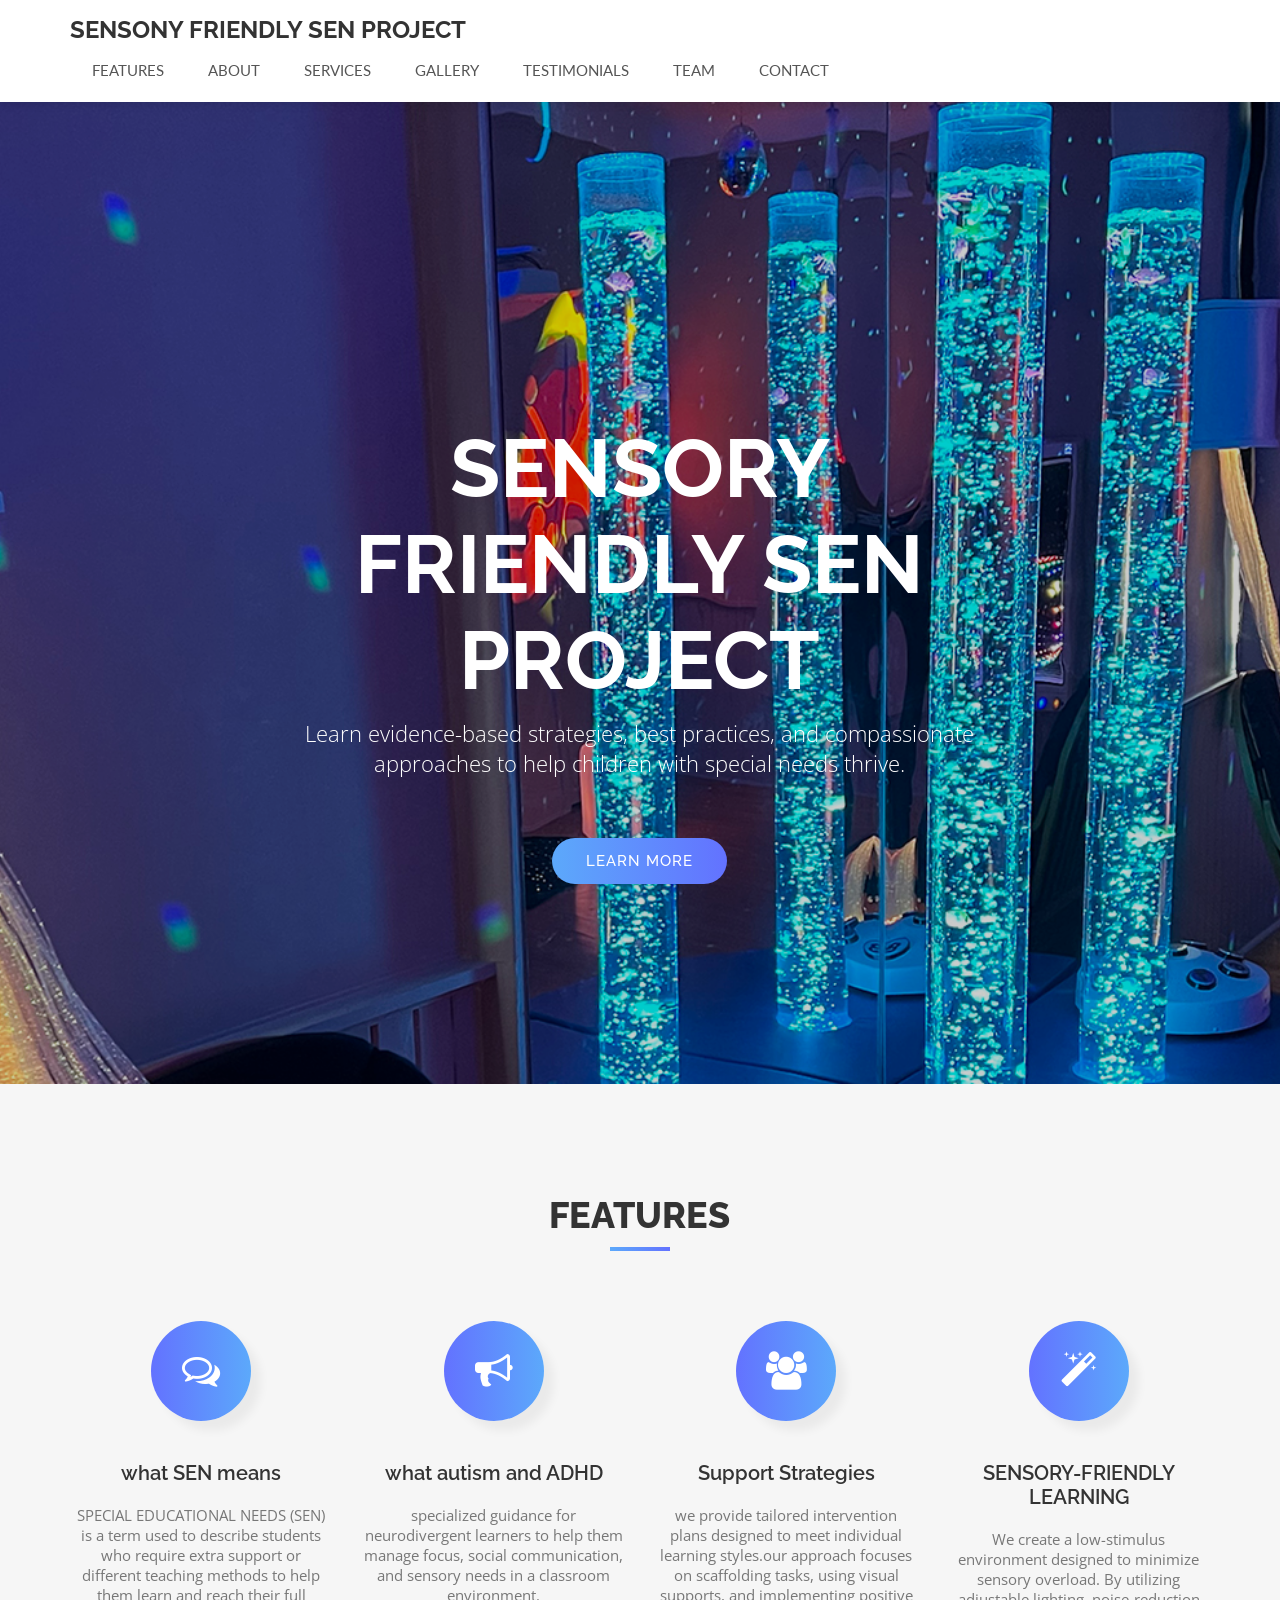
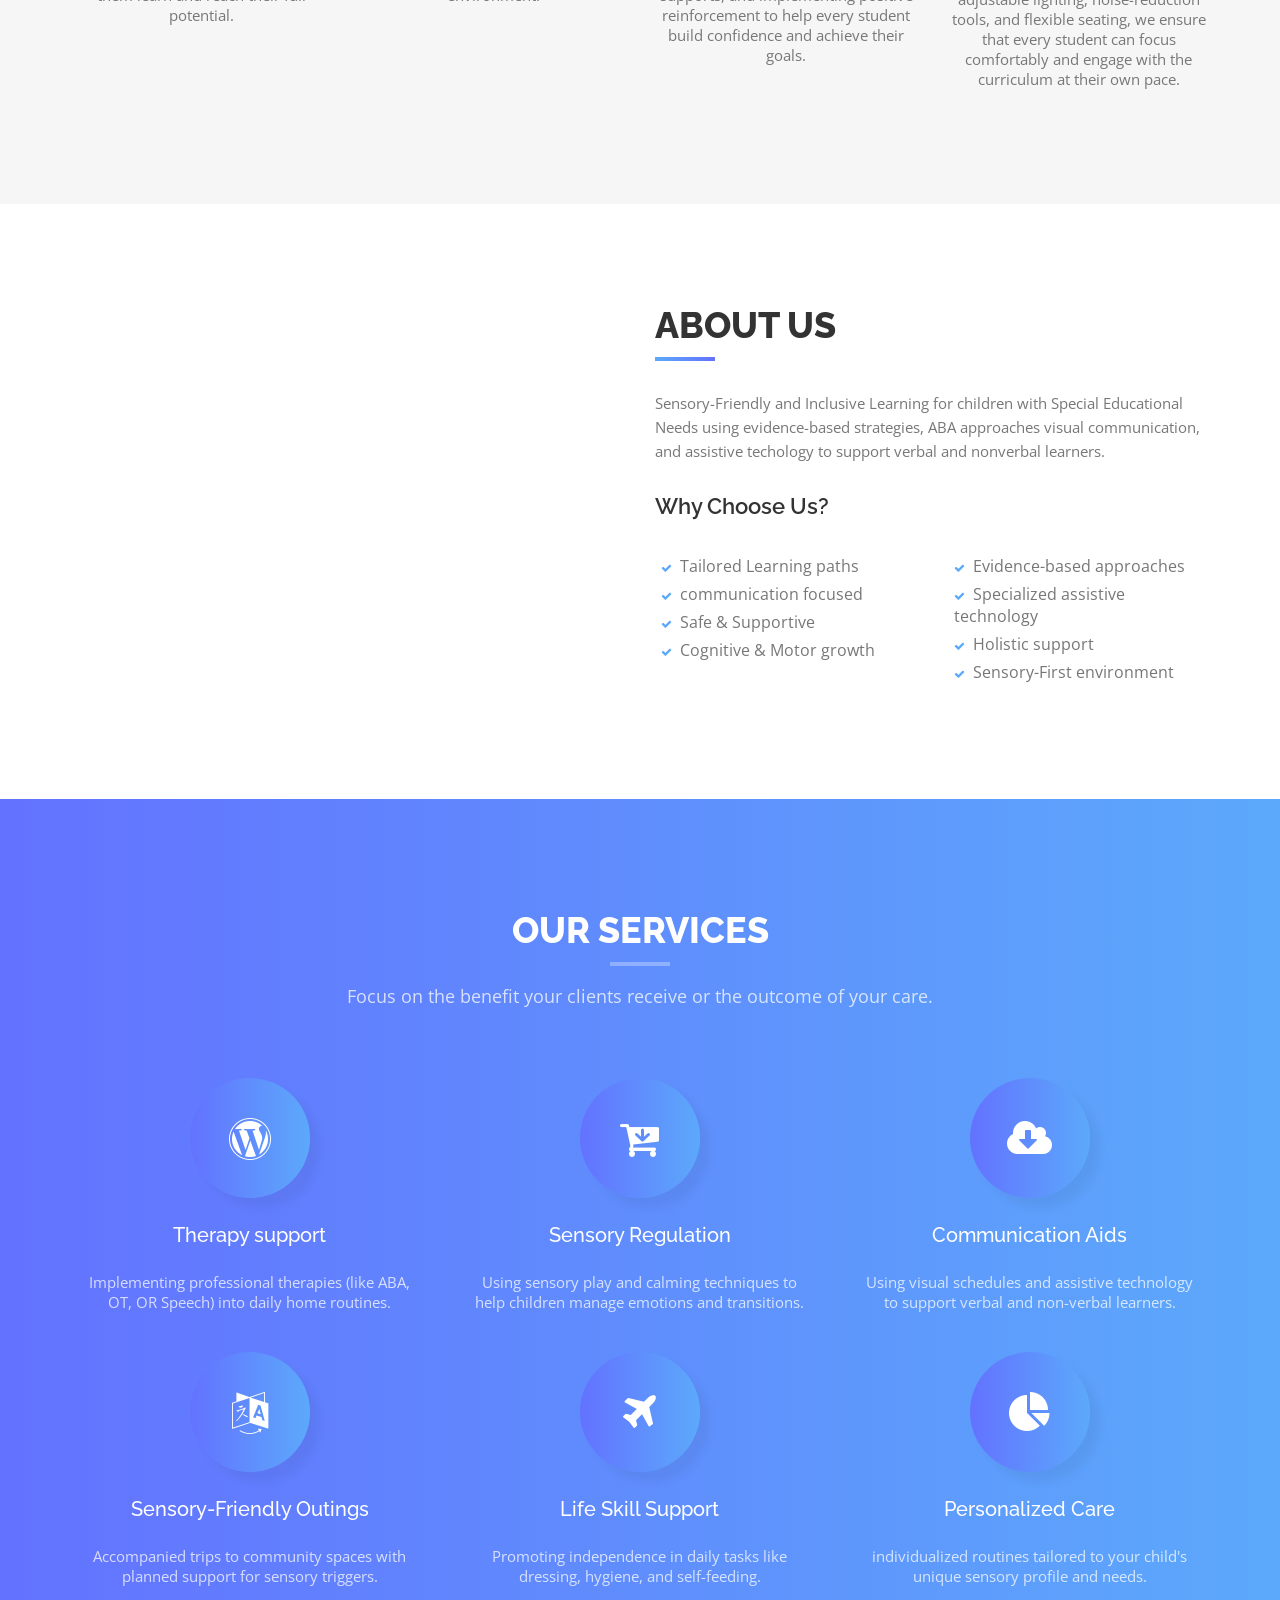
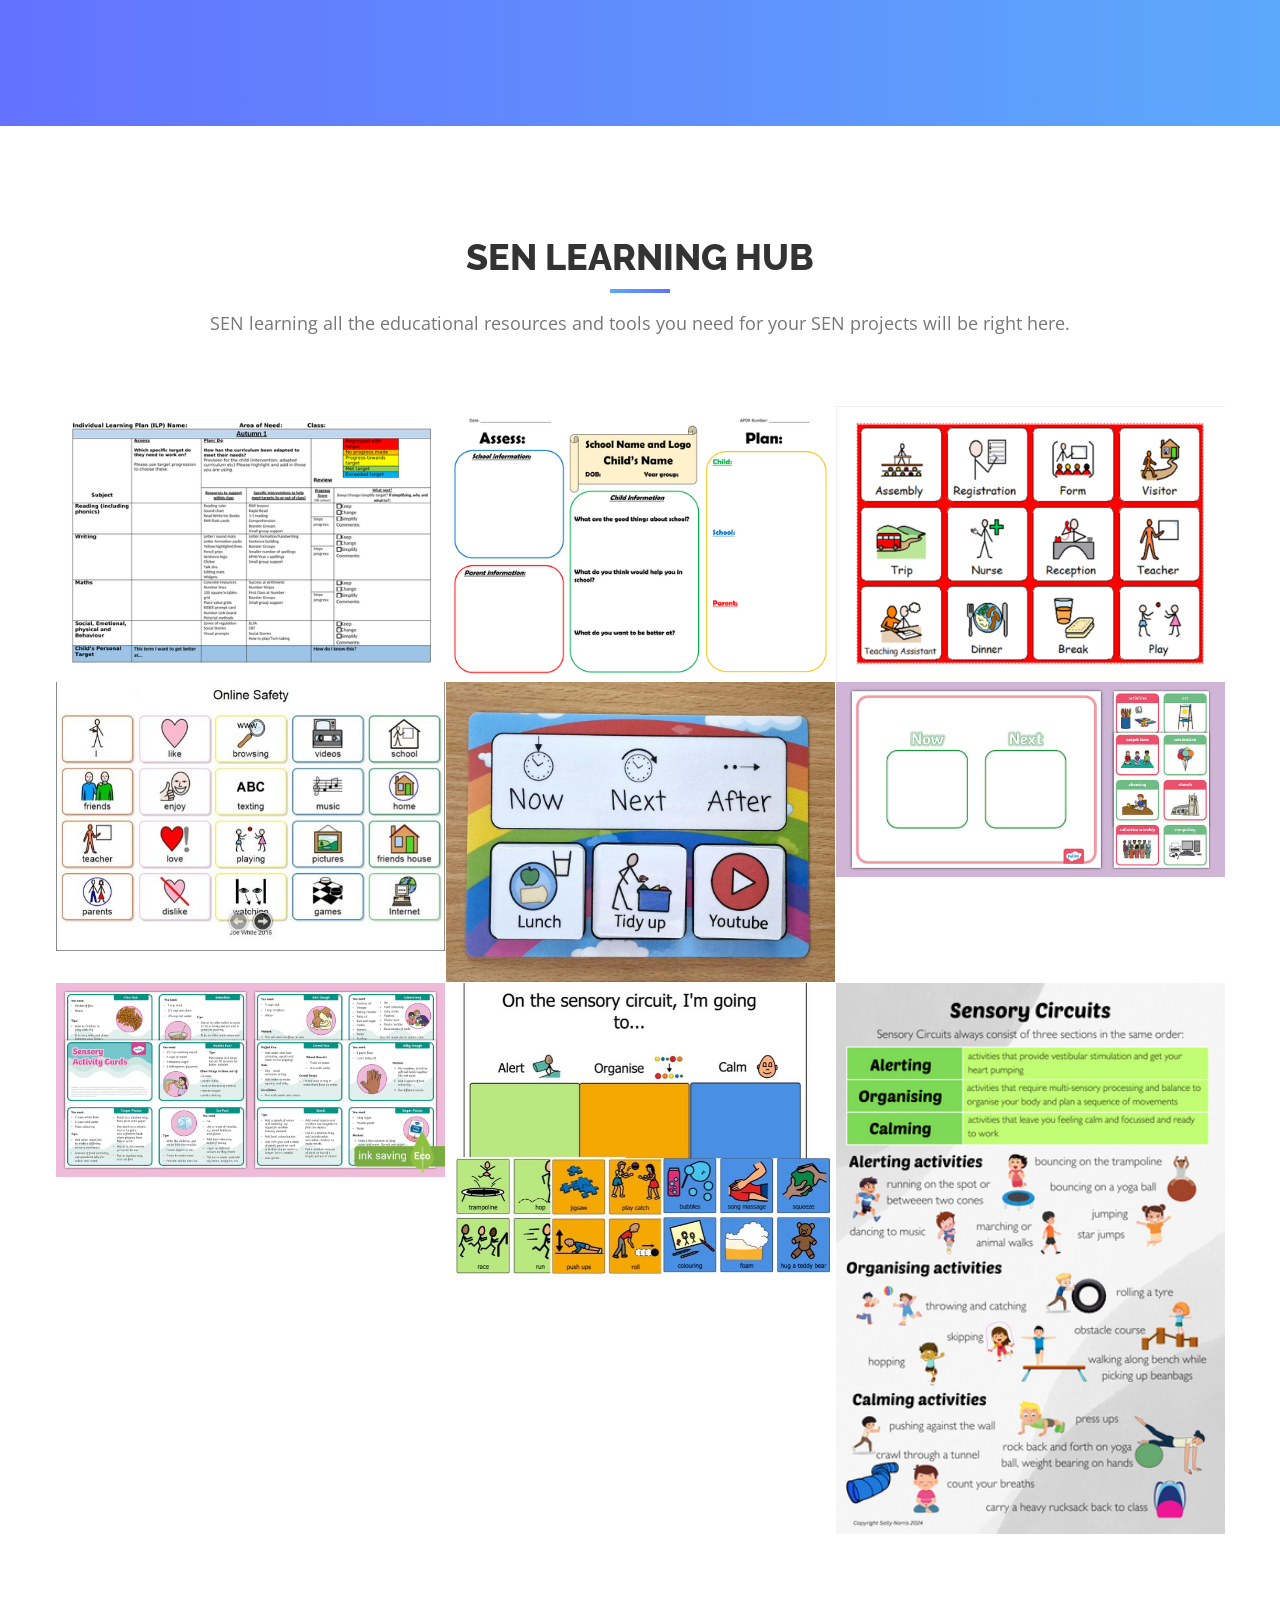
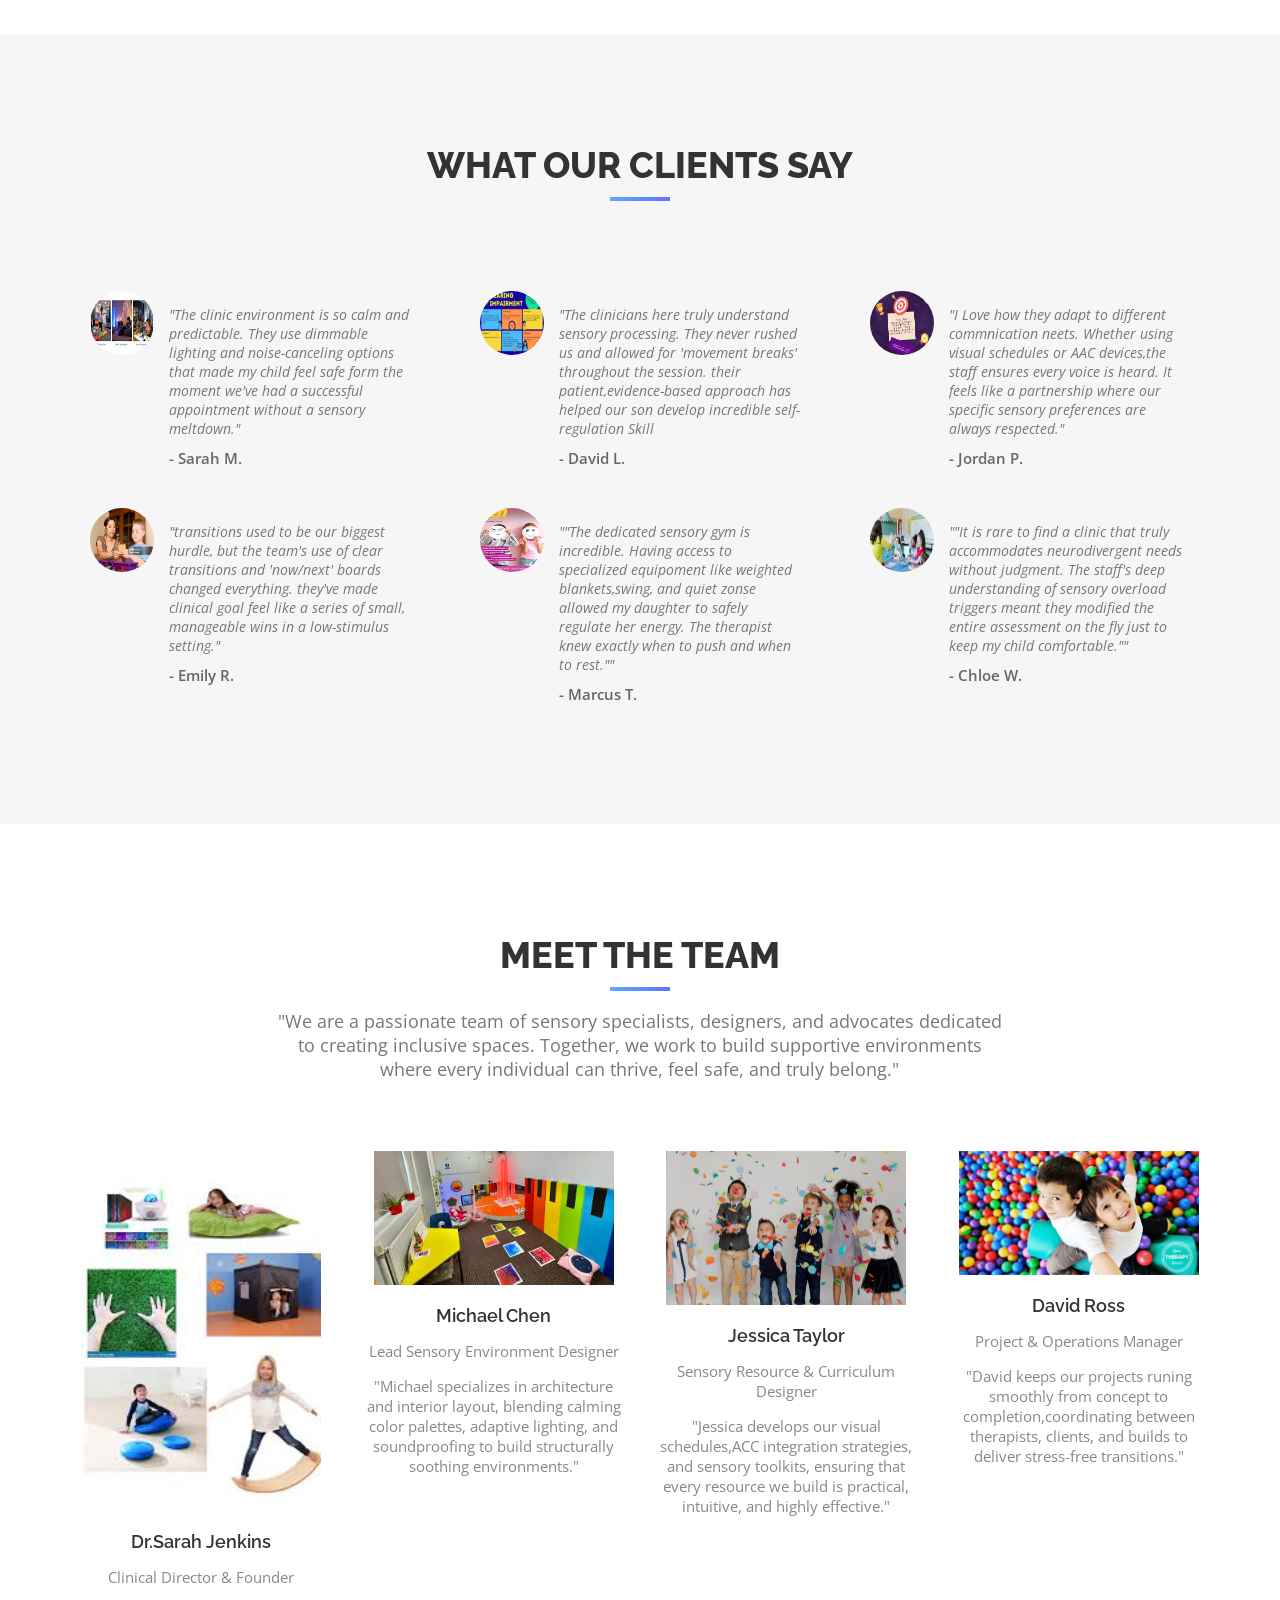
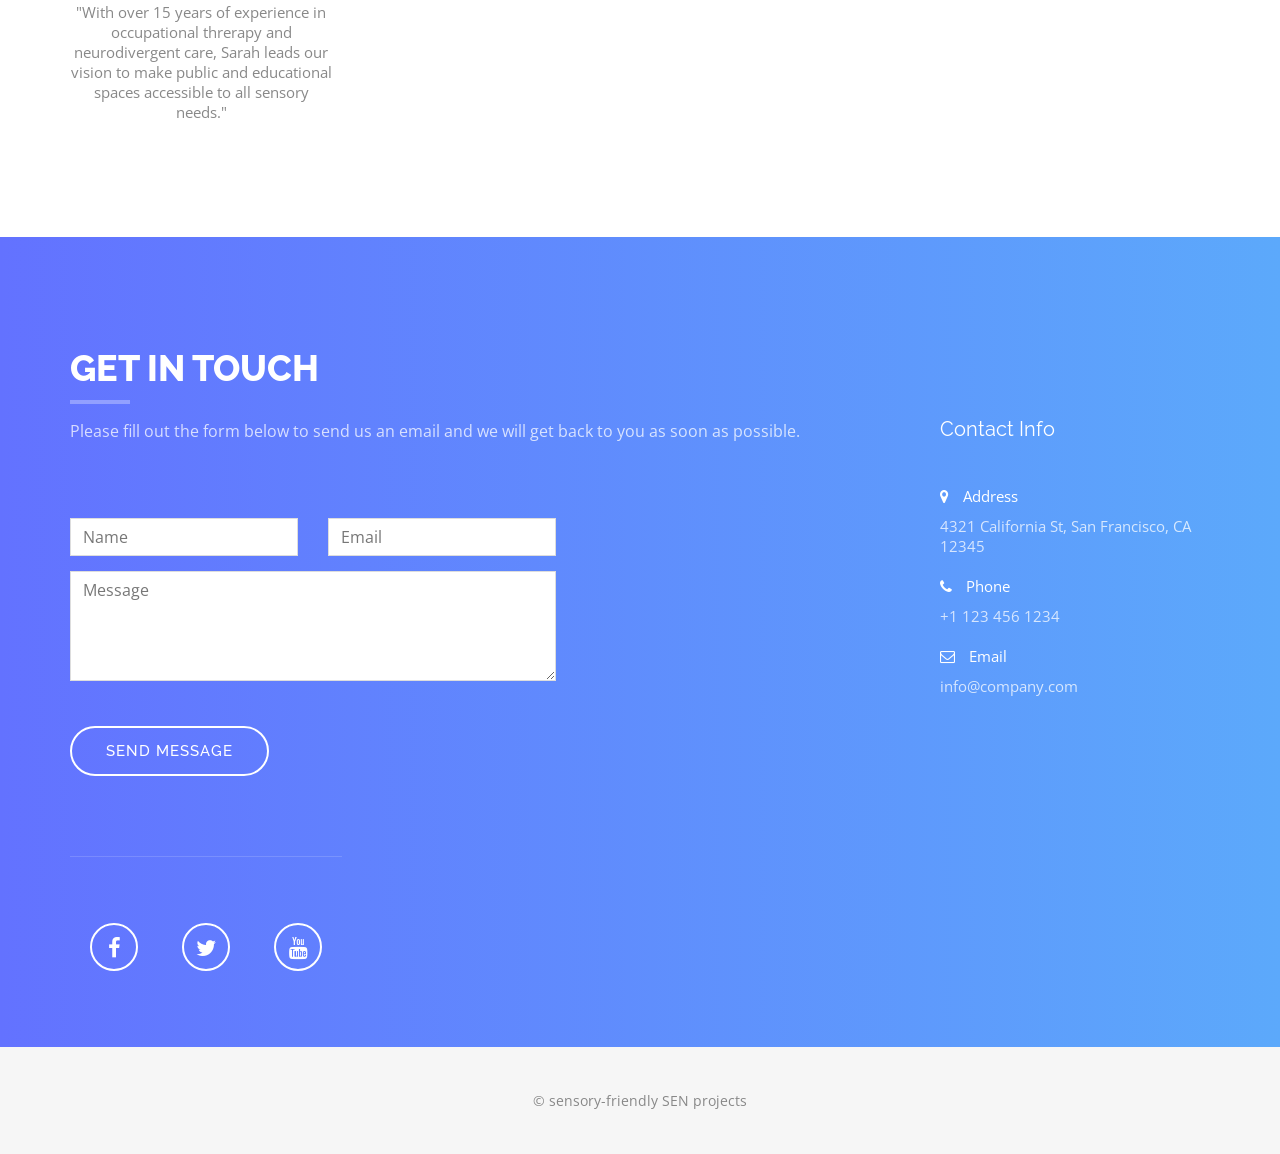
==== commit f303b6ec: "change the css in sen hub leaning" ====
--- a/index.html
+++ b/index.html
@@ -698,7 +698,7 @@
       <div id="footer">
         <div class="container text-center">
           <p>
-            &copy; Progessay Impact Coding Club
+            &copy; sensory-friendly SEN projects 
           </p>
         </div>
       </div>
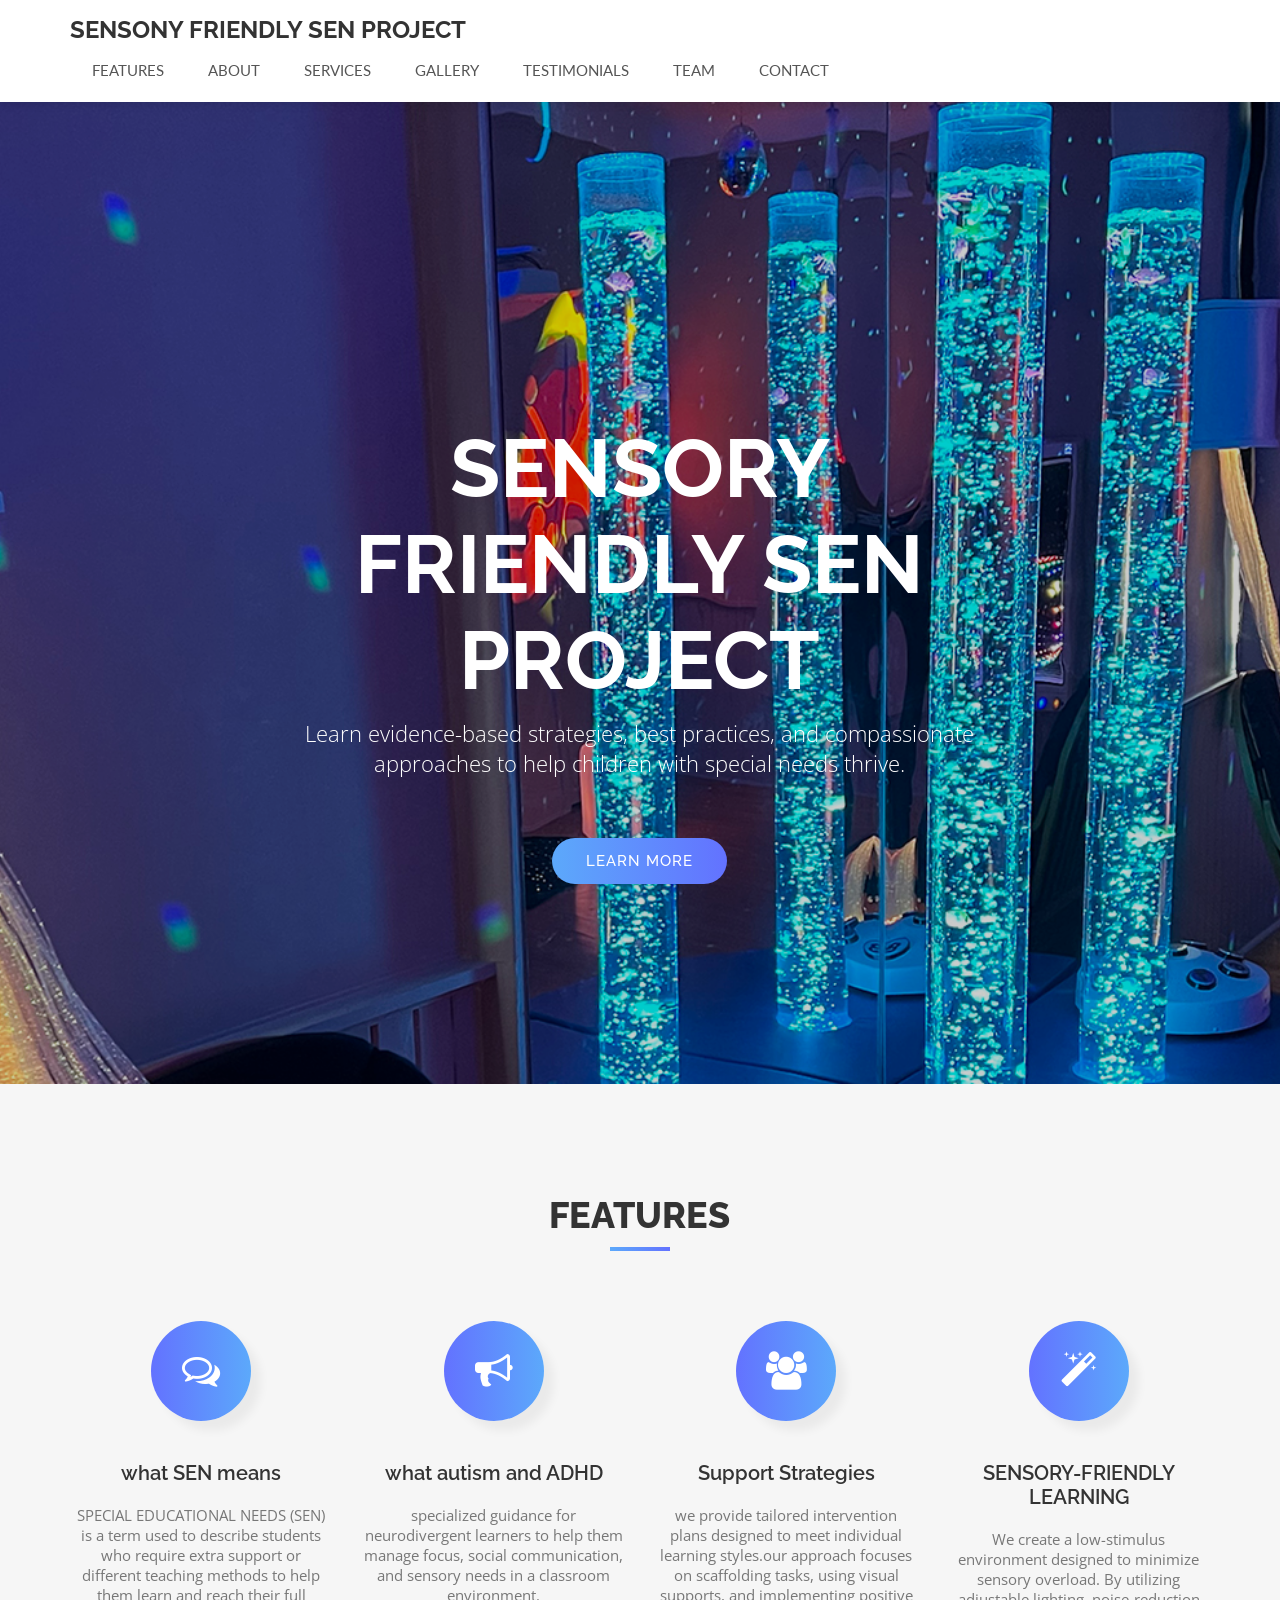
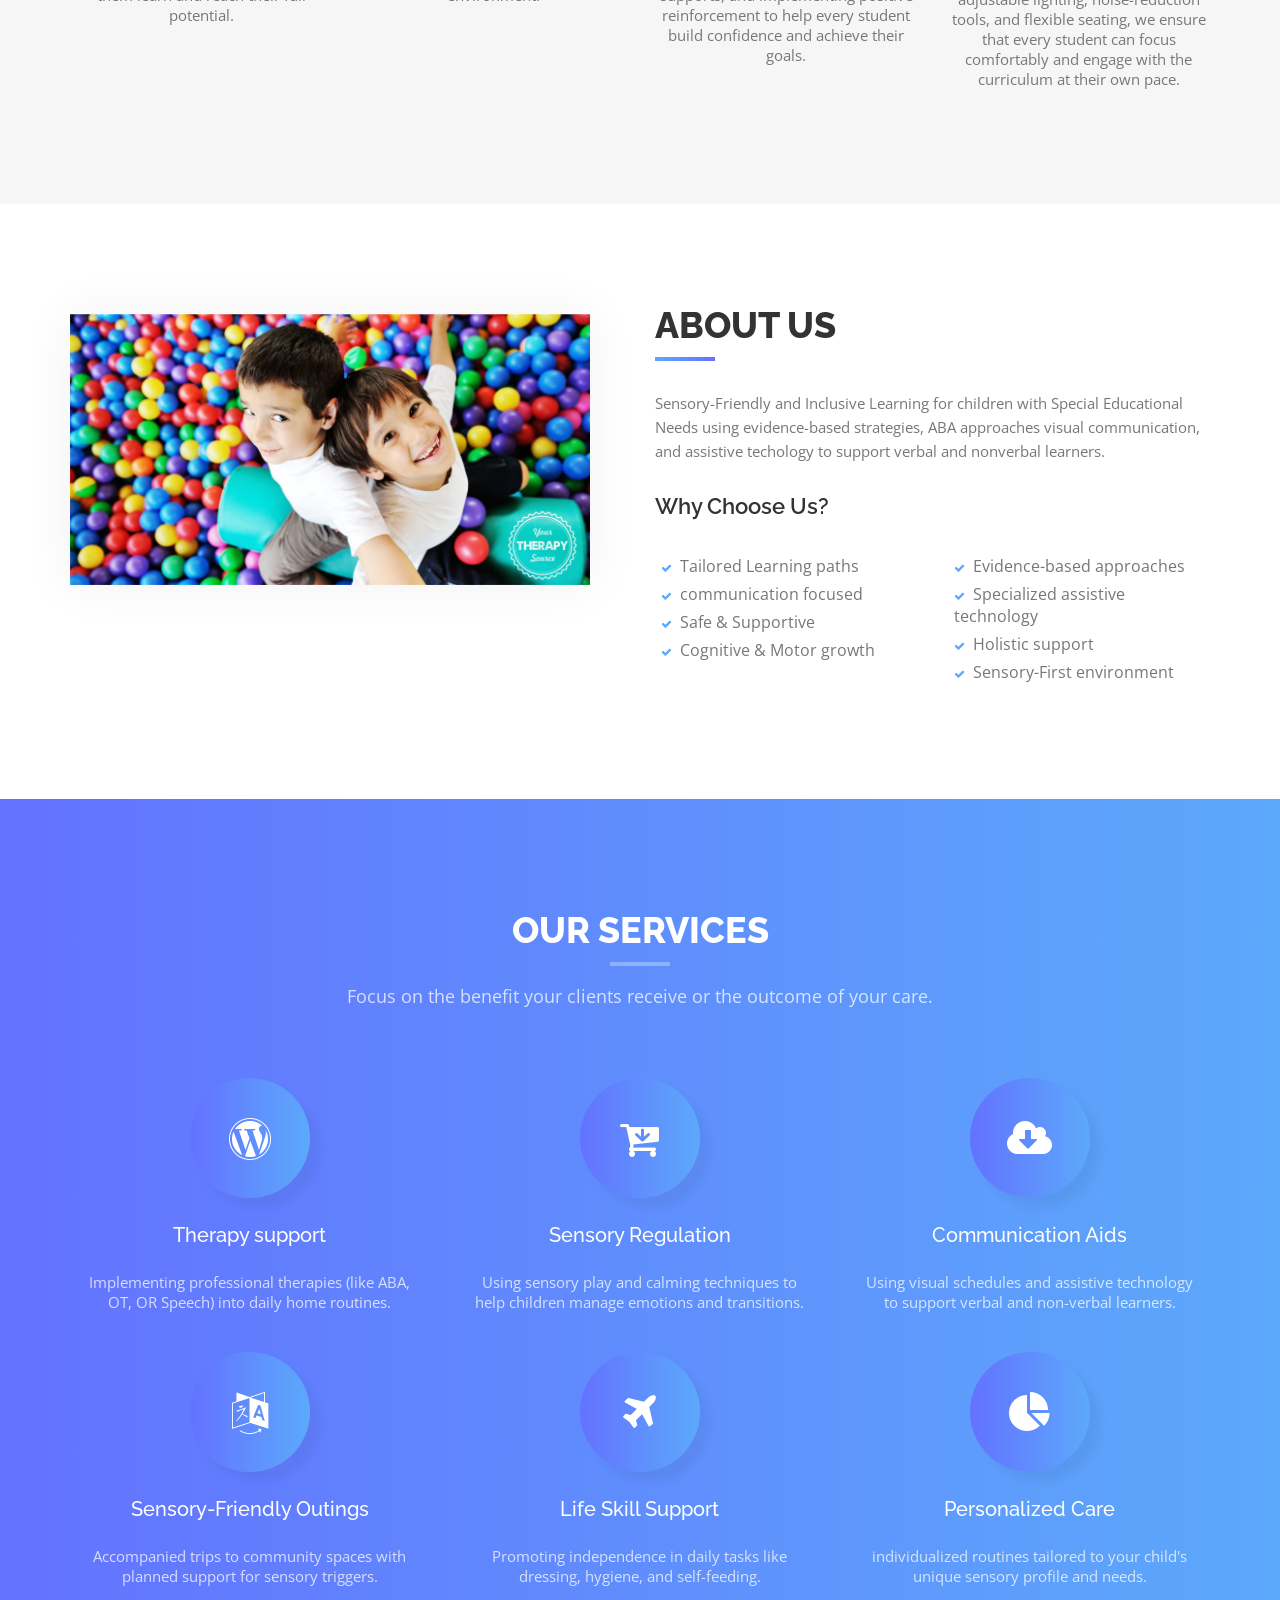
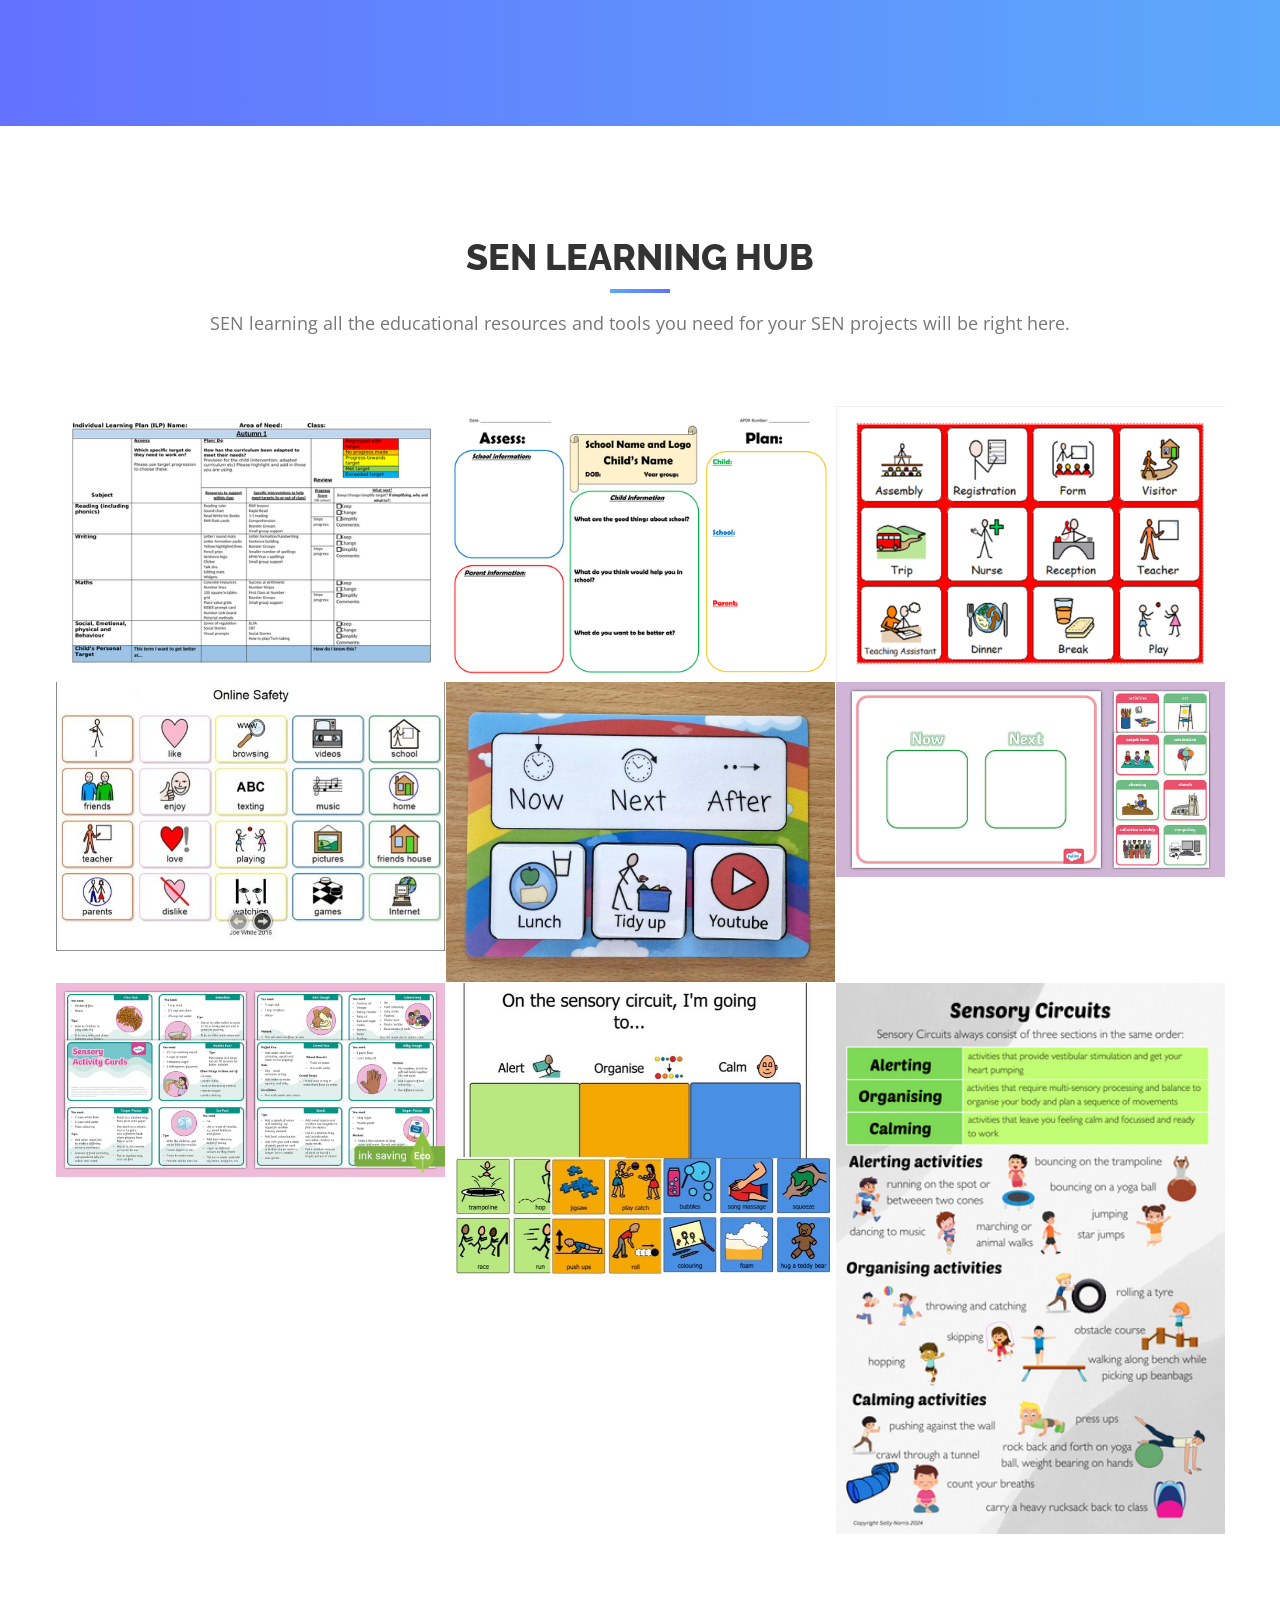
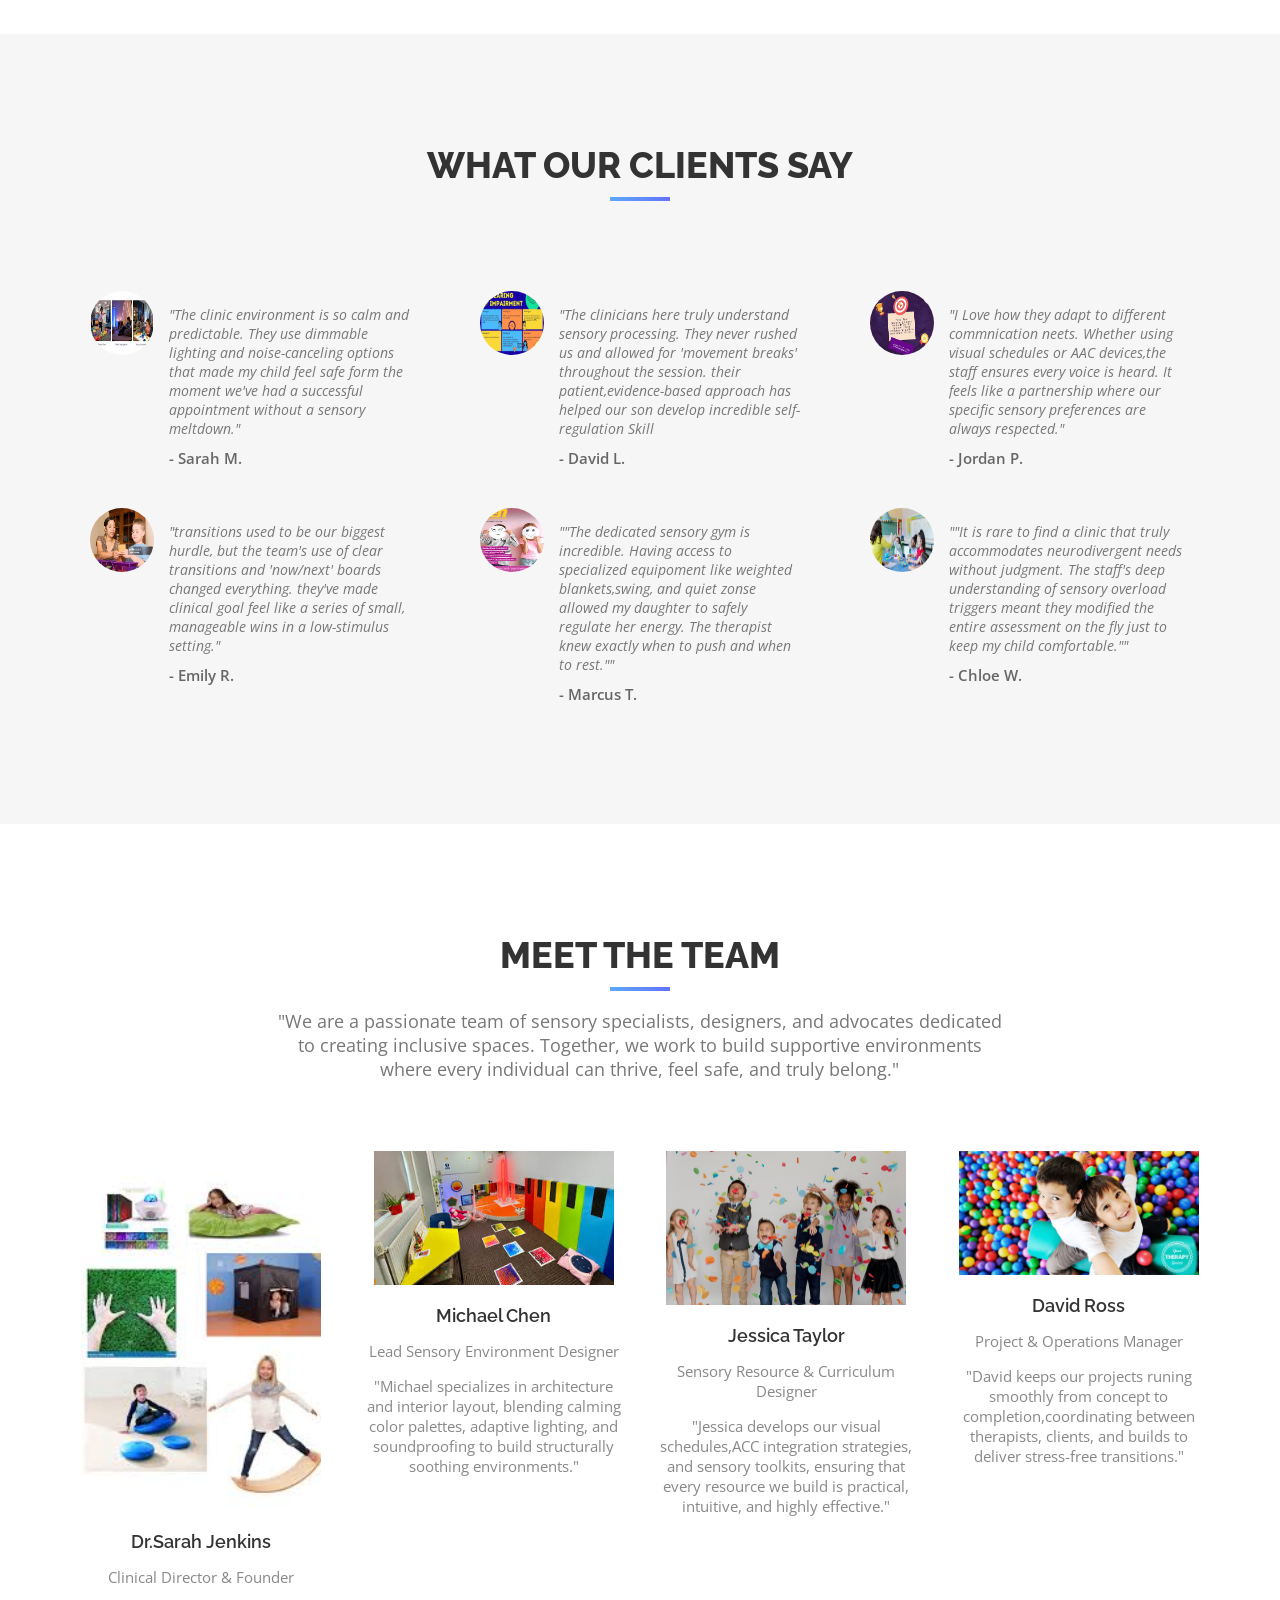
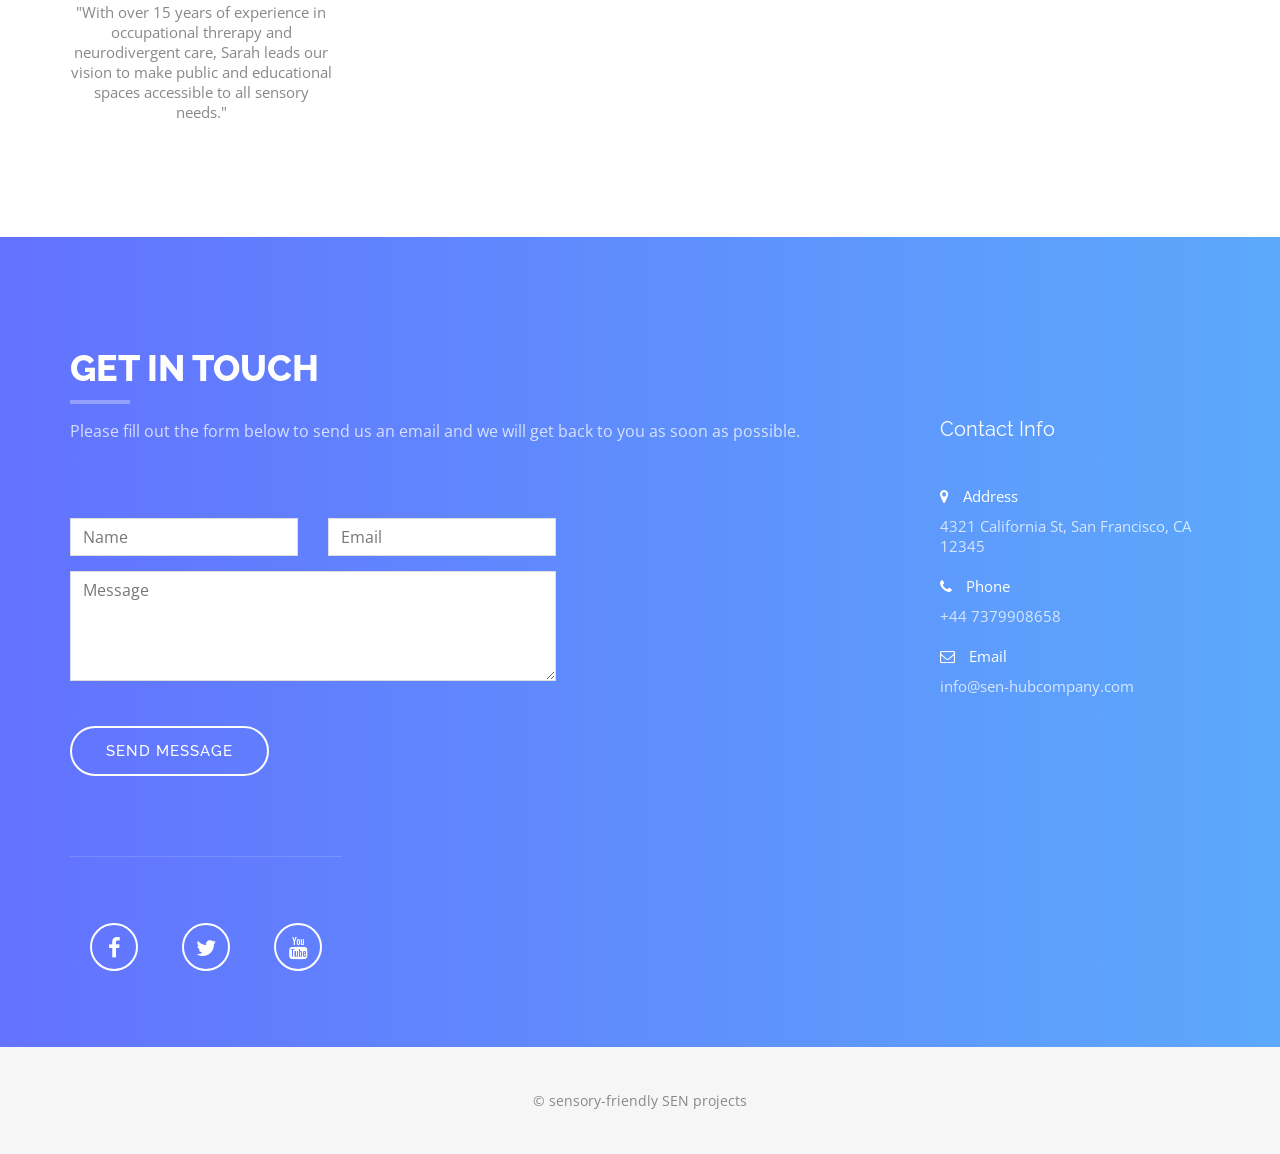
==== commit f7339c2e: "i change the image and wording" ====
--- a/index.html
+++ b/index.html
@@ -122,7 +122,7 @@
       <div class="container">
         <div class="row">
           <div class="col-6">
-            <img src="img/about.jpg" class="img-fluid" alt="" />
+            <img src="img 16.jpg" class="img-fluid" alt="" />
           </div>
           <div class="col-6">
             <div class="about-text">
@@ -662,13 +662,13 @@
             <div class="contact-item">
               <p>
                 <span><i class="fa fa-phone"></i> Phone</span>
-                +1 123 456 1234
+                +44 7379908658
               </p>
             </div>
             <div class="contact-item">
-              <p>
+              <p> 
                 <span><i class="fa fa-envelope-o"></i> Email</span>
-                info@company.com
+                info@sen-hubcompany.com
               </p>
             </div>
           </div>
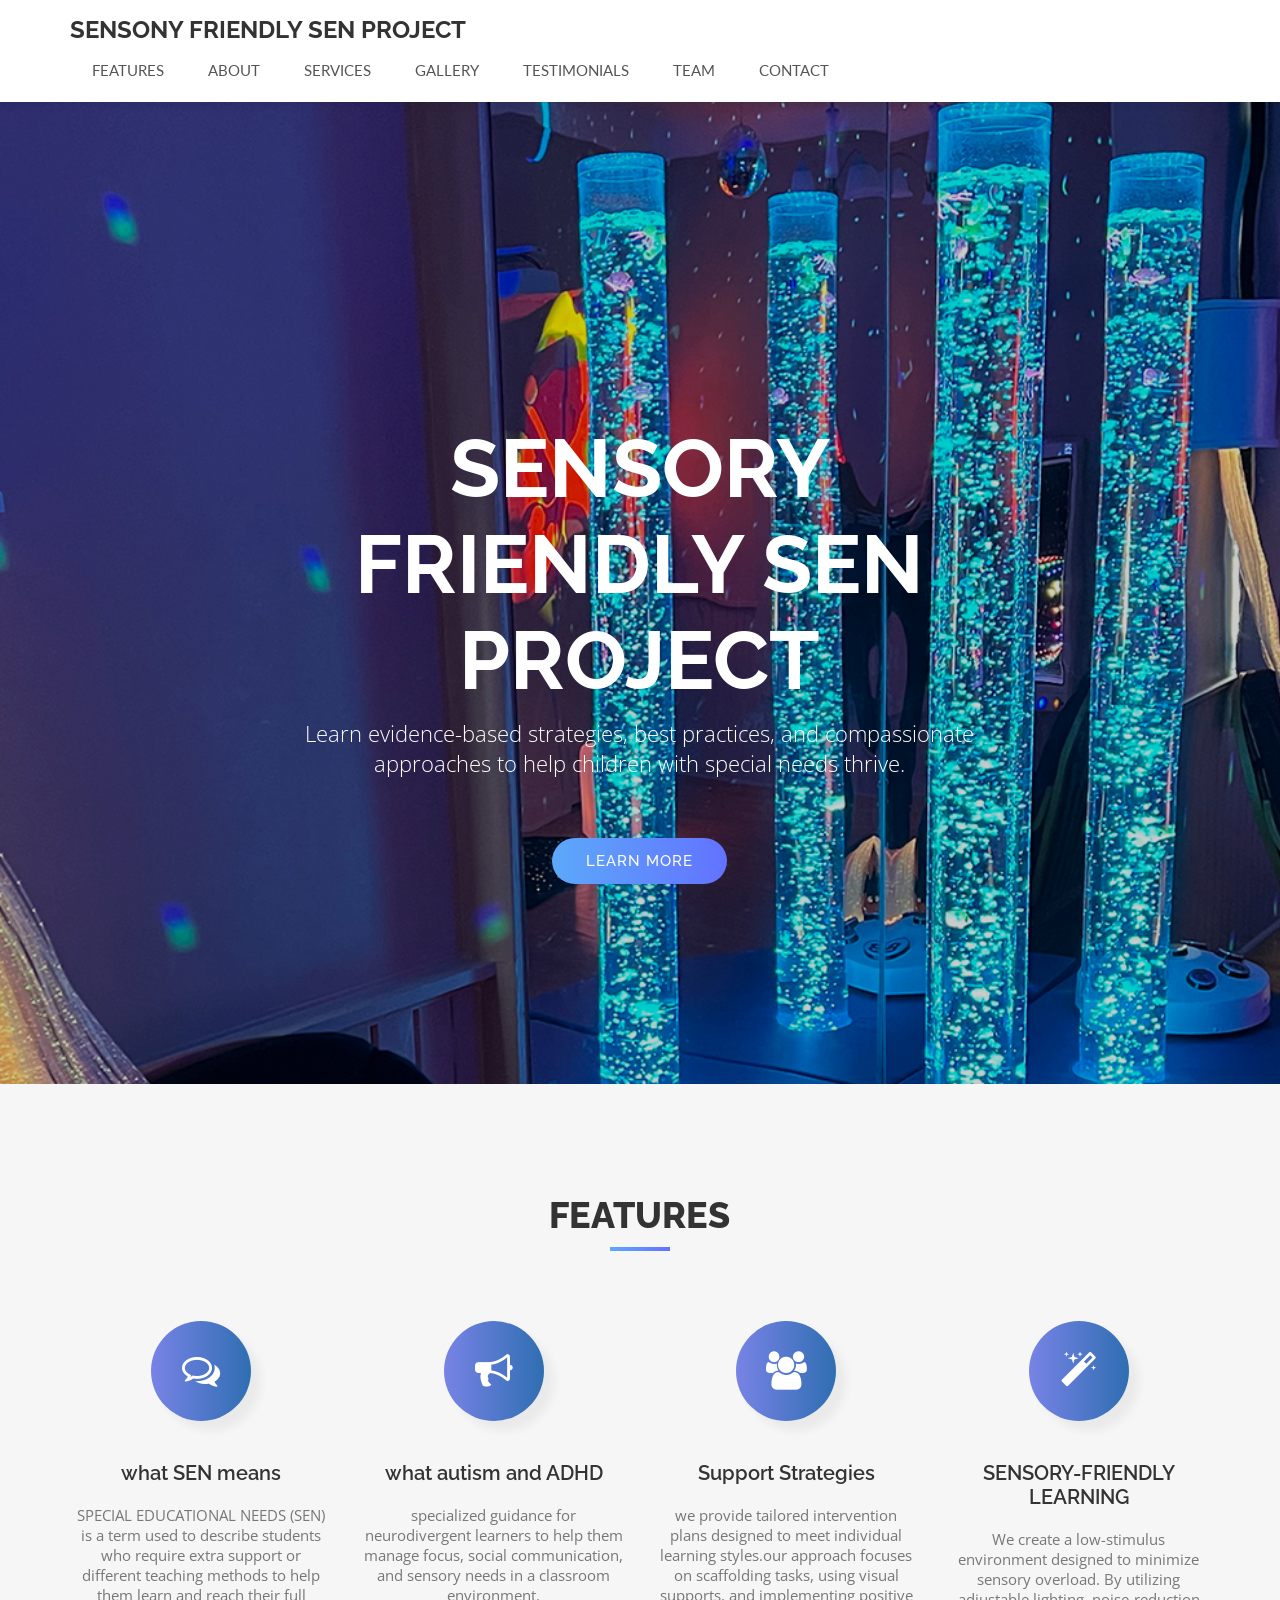
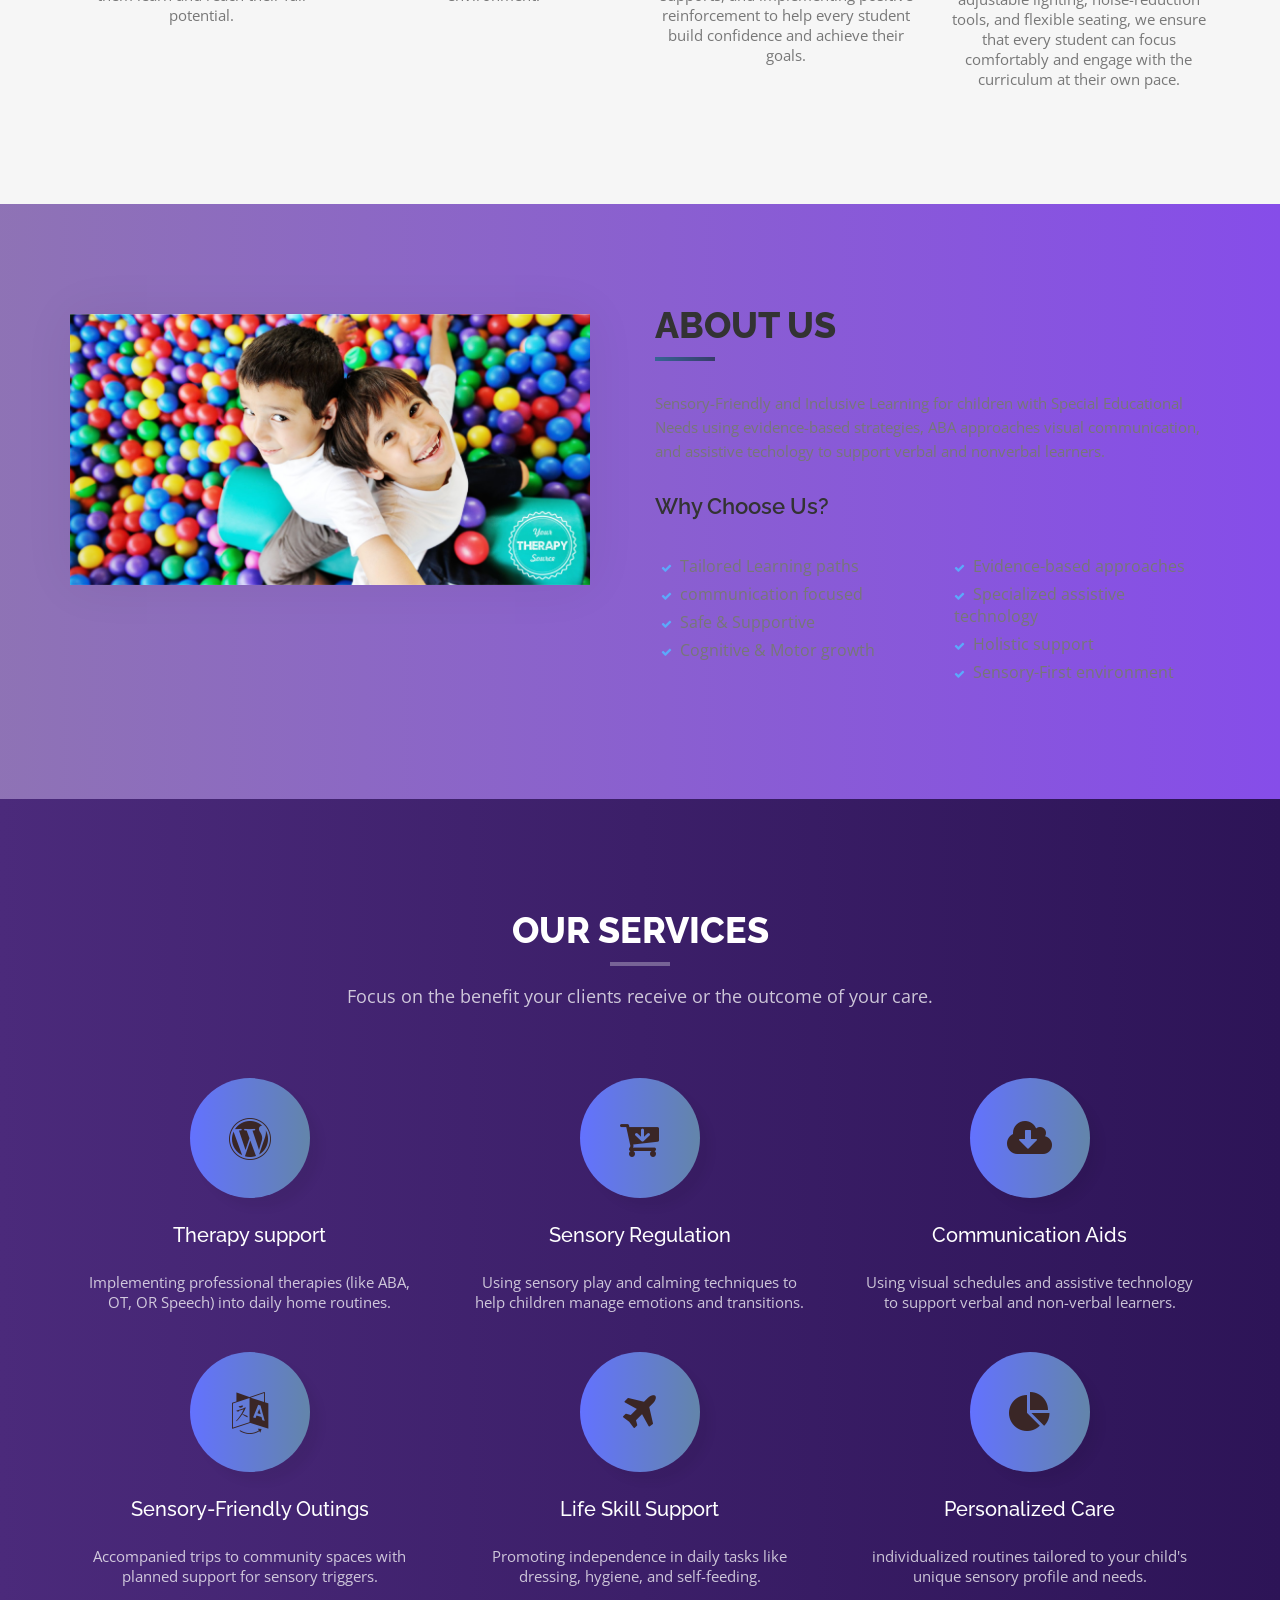
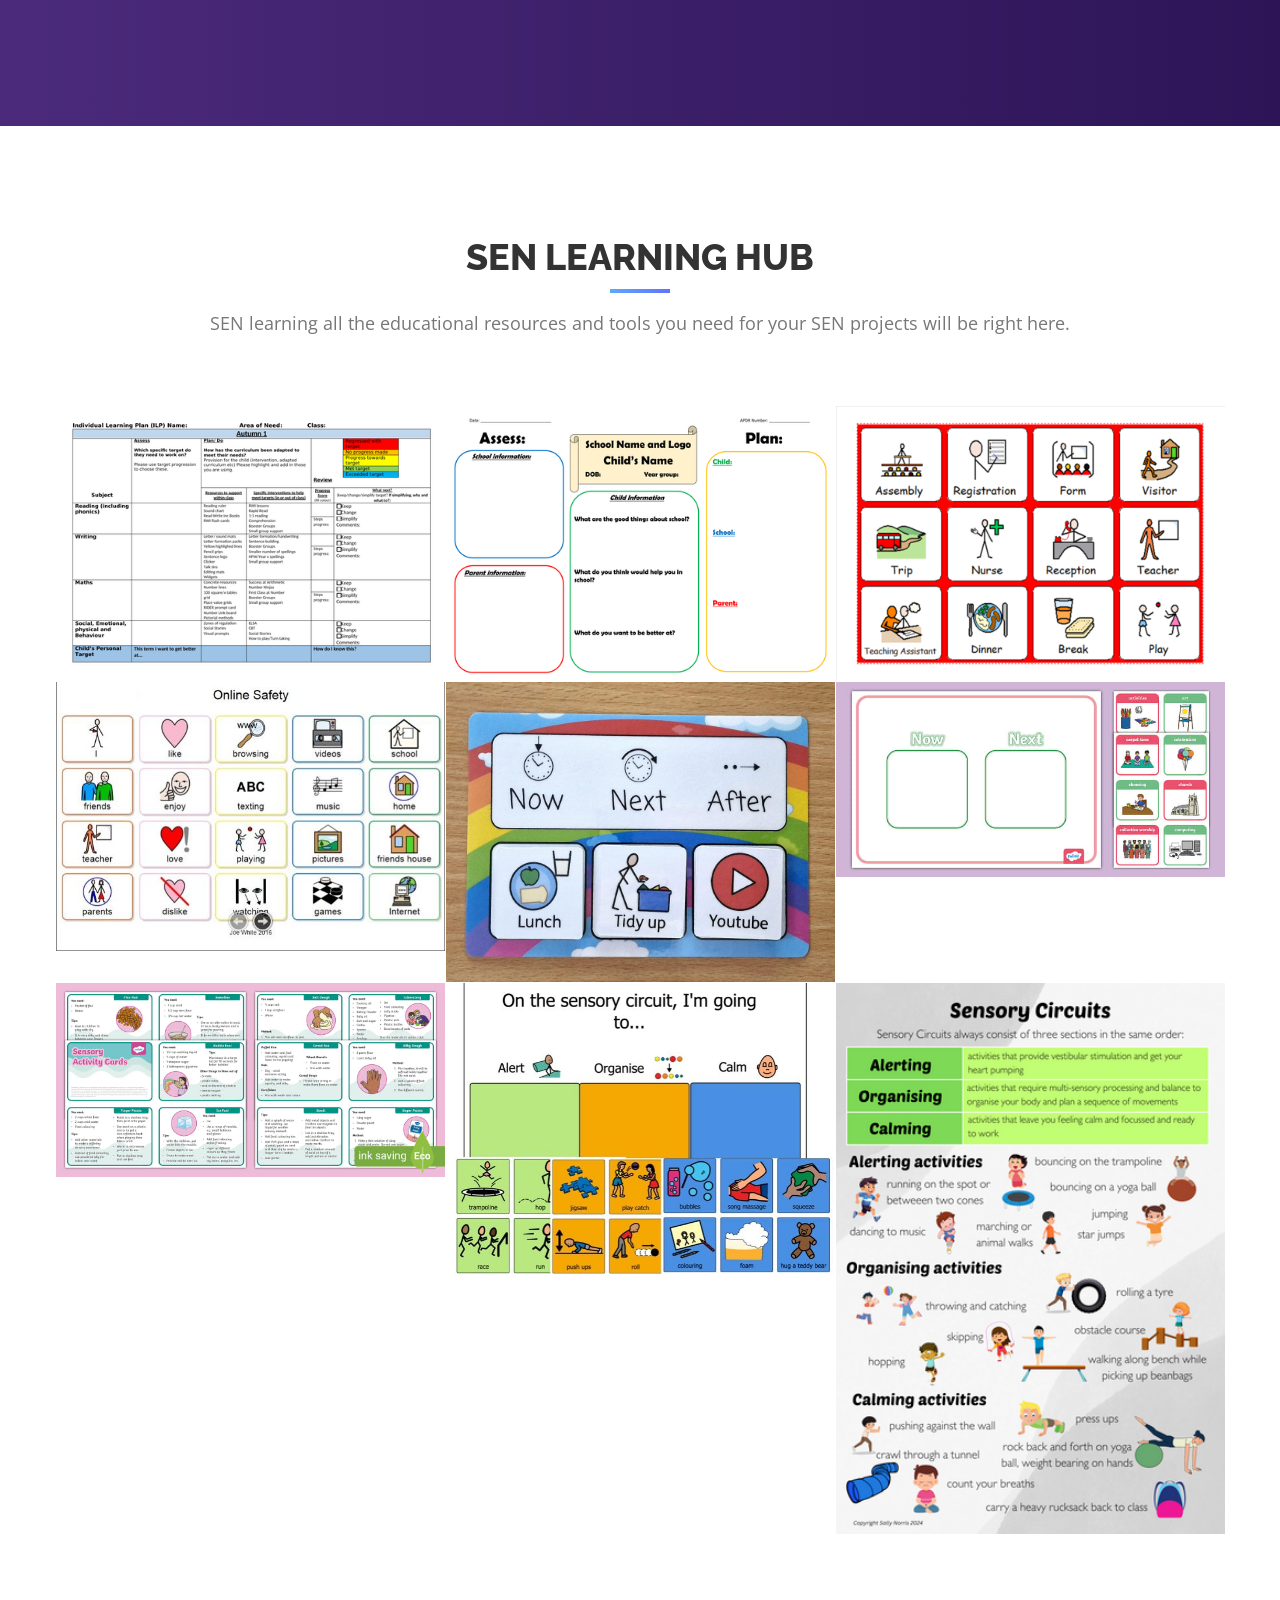
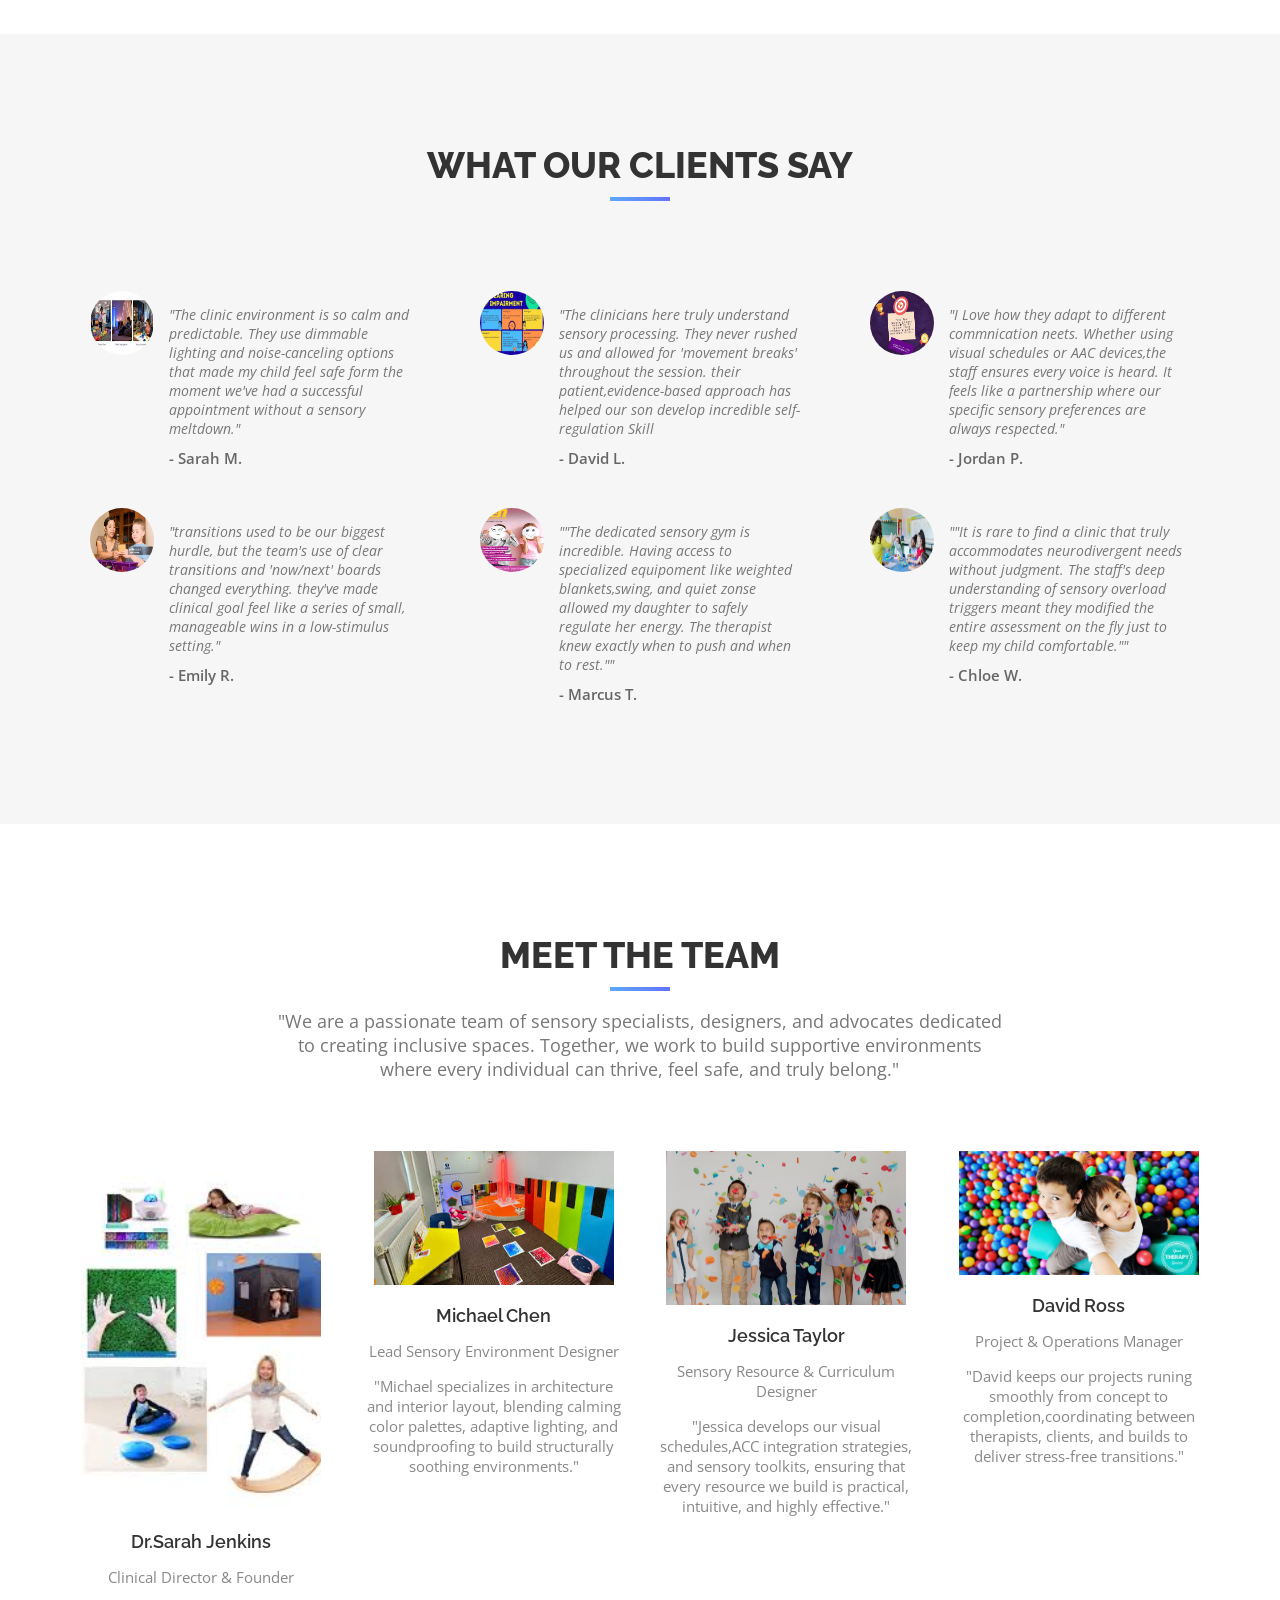
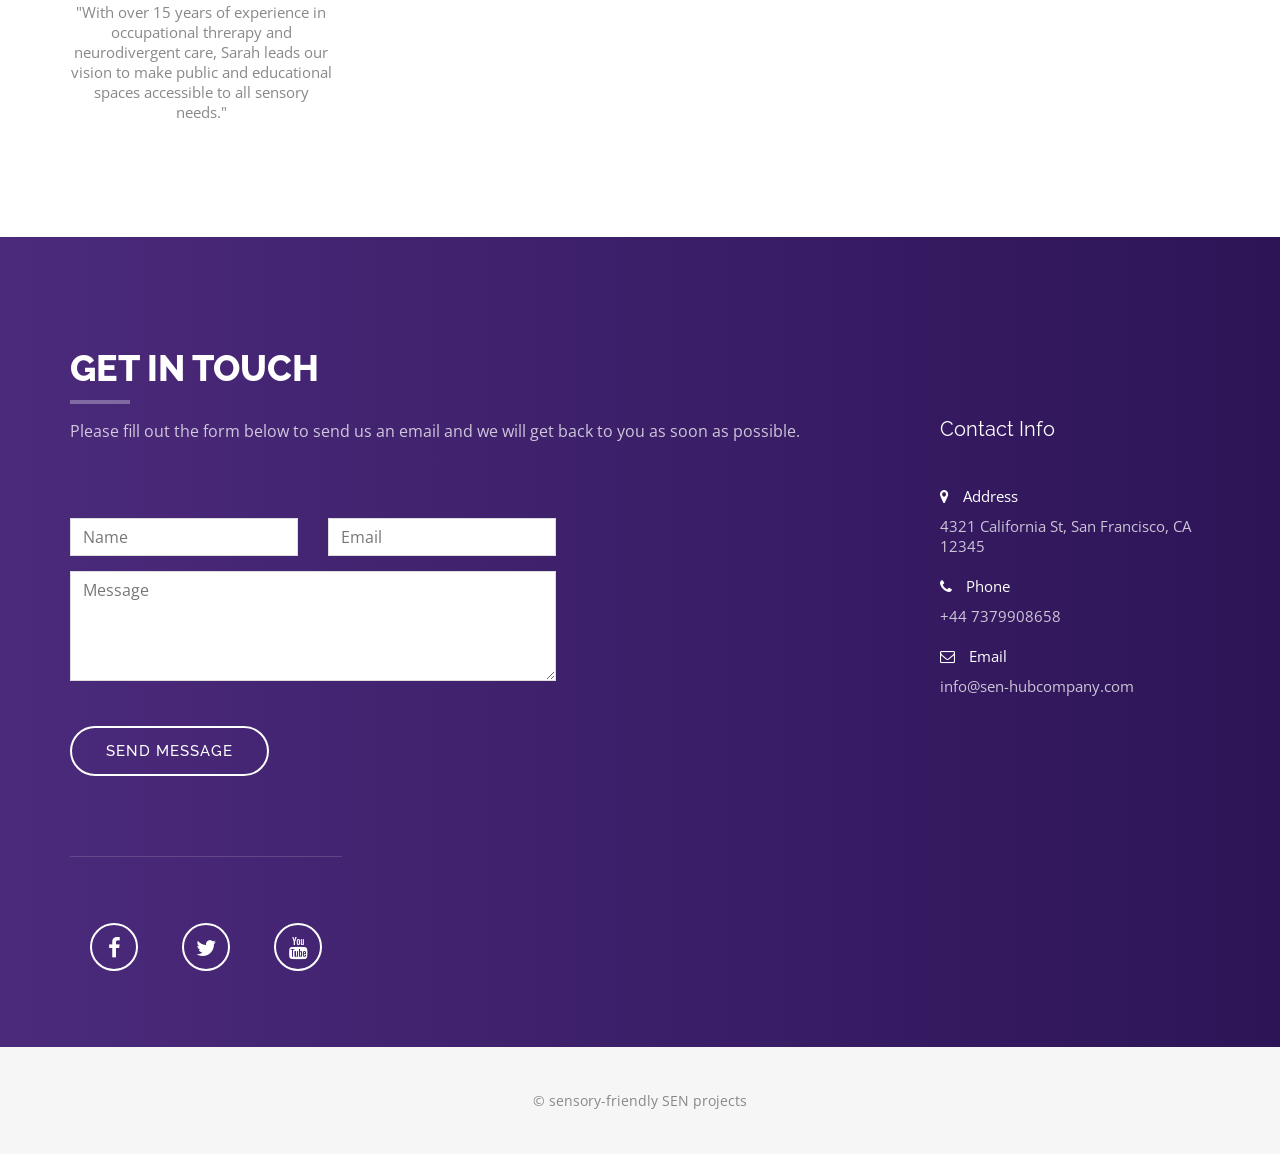
==== commit b71943ce: "i change embeaded java script code in my html" ====
--- a/index.html
+++ b/index.html
@@ -704,6 +704,22 @@
       </div>
     </div>
 
+   <script>
+   //prinltive data type
+  
+  let name = "progressay";
+  let busNumber = "142";
+  let age = 78;
+  let isAdamHandsome = true; 
+  let isLondonBeautiful = false;
+
+    console.log(name);
+    console.log(busNumber);
+    console.log(age);
+    console.log(isAdamHandsome);
+    console.log(isLondonBeautiful);
+
+    </script>    
     <script src="script.js"></script>
   </body>
 </html>
--- a/styles.css
+++ b/styles.css
@@ -449,12 +449,13 @@
   height: 100px;
   padding: 30px 0;
   border-radius: 50%;
-  background: linear-gradient(to right, #6372ff 0%, #5ca9fb 100%);
+  background: linear-gradient(to right, #7883e6 0%, hsl(211, 58%, 44%) 100%);
   box-shadow: 10px 10px 10px rgba(0, 0, 0, 0.05);
 }
 /* About Section */
 #about {
   padding: 100px 0;
+  background: linear-gradient(to right, hsl(265, 31%, 58%) 0%, #864de9 100%);
 }
 #about h3 {
   font-size: 22px;
@@ -468,7 +469,7 @@
 #about h2::after {
   position: absolute;
   content: "";
-  background: linear-gradient(to right, #5ca9fb 0%, #6372ff 100%);
+  background: linear-gradient(to right, #376494 0%, #373c69 100%);
   height: 4px;
   width: 60px;
   bottom: 0;
@@ -512,7 +513,7 @@
 /* Services Section */
 #services {
   padding: 100px 0;
-  background: linear-gradient(to right, #6372ff 0%, #5ca9fb 100%);
+ background: linear-gradient(to right, #4b2a7b 0%, #2d1457 100%);
   color: #fff;
 }
 #services .service-desc {
@@ -536,9 +537,9 @@
   width: 120px;
   height: 120px;
   padding: 40px 0;
-  background: linear-gradient(to right, #6372ff 0%, #5ca9fb 100%);
+  background: linear-gradient(to right, #6372ff 0%, #6385aa 100%);
   border-radius: 50%;
-  color: #fff;
+  color: #3a2626;
   box-shadow: 10px 10px 10px rgba(0, 0, 0, 0.05);
 }
 #services h3 {
@@ -677,7 +678,7 @@
 
 #contact {
   padding: 100px 0 60px;
-  background: linear-gradient(to right, #6372ff 0%, #5ca9fb 100%);
+background: linear-gradient(to right, #4b2a7b 0%, #2d1457 100%);
   color: rgba(255, 255, 255, 0.75);
 }
 #contact .section-title {
